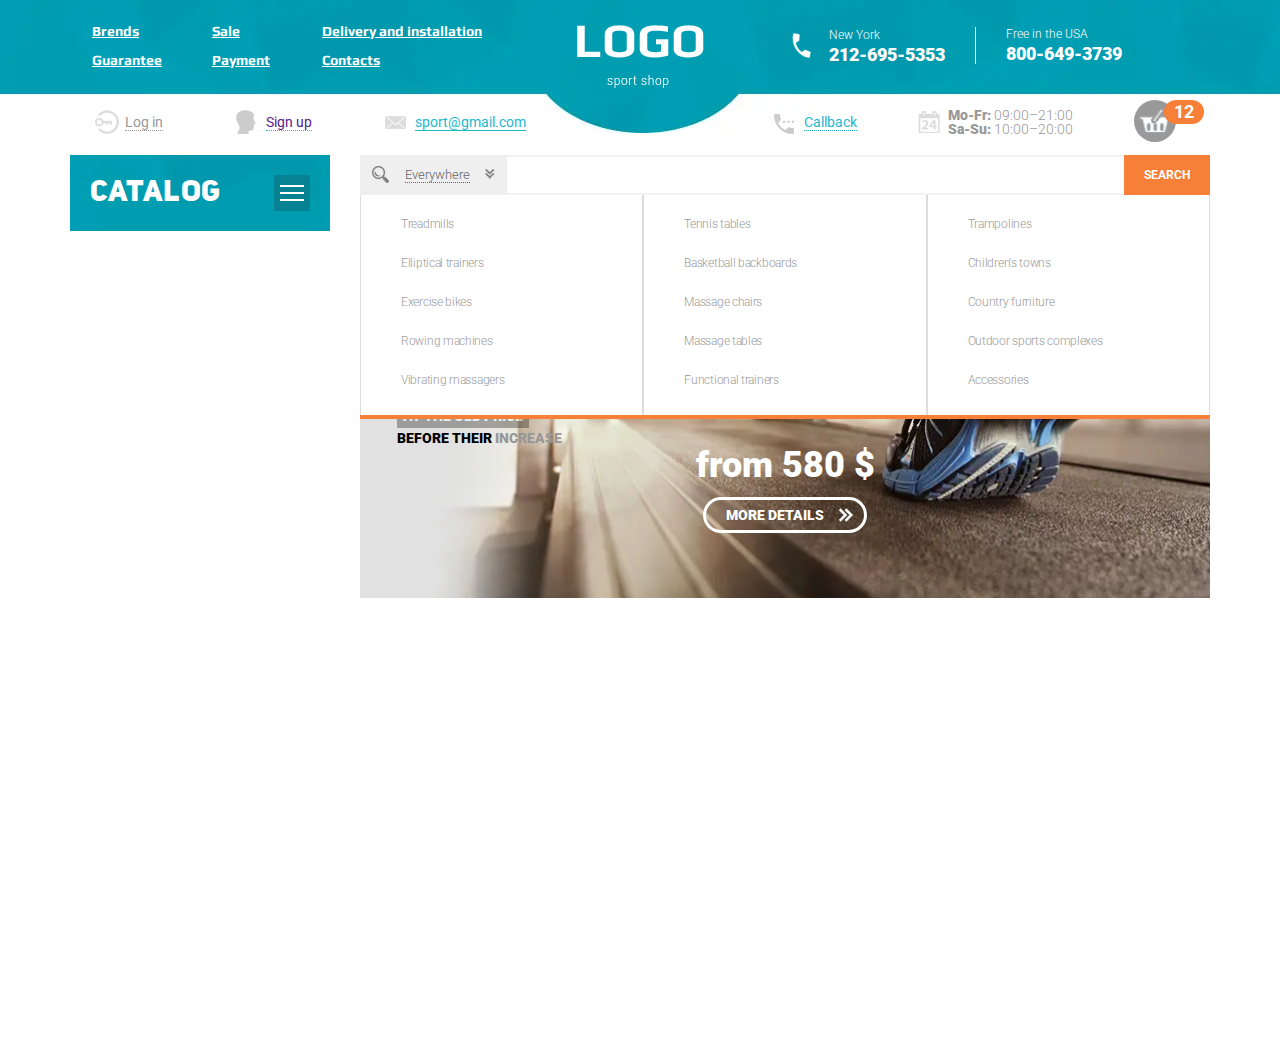
==== index.html @ 8d419083 "Header" ====
<!DOCTYPE html><html lang="en"> <head>	<title>Main-page</title>	<meta charset="UTF-8">	<meta name="format-detection" content="telephone=no">	<link rel="stylesheet" href="css/style.min.css">	<link rel="shortcut icon" href="favicon.ico">	<!-- <meta name="robots" content="noindex, nofollow"> -->	<!-- <meta name="viewport" content="width=device-width, initial-scale=1.0, maximum-scale=1.0, user-scalable=0"> -->	<meta name="viewport" content="width=device-width, initial-scale=1.0"></head><body>	<div class="wrapper">		<header class="header">	<div class="header__top top-header">		<div class="top-header__content _container">			<div class="top-header__column">				<div class="top-header__menu menu">					<div class="menu__icon icon-menu">						<span></span>						<span></span>						<span></span>					</div>					<nav class="menu__body">						<ul class="menu__list">							<li class="menu__list_item"><a href="" class="menu__link">Brends</a></li>							<li class="menu__list_item"><a href="" class="menu__link">Sale</a></li>							<li class="menu__list_item"><a href="" class="menu__link">Delivery and installation</a></li>							<li class="menu__list_item"><a href="" class="menu__link">Guarantee</a></li>							<li class="menu__list_item"><a href="" class="menu__link">Payment</a></li>							<li class="menu__list_item"><a href="" class="menu__link">Contacts</a></li>						</ul>					</nav>				</div>			</div>			<div class="top-header__column top-header__column_logo">				<picture><source srcset="img/Logo.webp" type="image/webp"><img src="img/Logo.png" alt="Лого сайта" class="top-header__logo"></picture>			</div>			<div class="top-header__column top-header__column_last">				<div class="top-header__contacts contacts-header">					<div class="contacts-header__column">						<div class="contacts-header__item contacts-header__item_icon">							<div class="contacts-header__block-link"><a class="contacts-header__label" href="">New York</a>							</div>							<a class="contacts-header__phone" href="tel:2126955353">212-695-5353</a>						</div>					</div>					<div class="contacts-header__column contacts-header__column_forcart">						<div class="contacts-header__item contacts-header__item_second-phone">							<p class="contacts-header__label" href="">Free in the USA</p>							<a class="contacts-header__phone" href="tel:8006493739">800-649-3739</a>						</div>					</div>				</div>			</div>		</div>	</div>	<div class="header__bottom bottom-header">		<div class="bottom-header__container _container">			<div class="bottom-header__column">				<ul data-da="menu__body,0,640" class="bottom-header__actions actions-header">					<li>						<a class="actions-header__item actions-header__item_login" href="">							<span>								Log in							</span>						</a>					</li>					<li>						<a class="actions-header__item actions-header__item_reg" href="">							<span>								Sign up							</span>						</a>					</li>					<li>						<a class="actions-header__item actions-header__item_email" href="mailto:sport@gmail.com">							<span>								sport@gmail.com							</span>						</a>					</li>				</ul>			</div>			<div class="bottom-header__column">				<div class="bottom-header__info info-header">					<div class="info-header__column">						<a data-da="menu__body,3,640" href="" class="info-header__callback"><span>Callback</span></a>					</div>					<div class="info-header__column">						<div class="info-header__schedule">							<p><span>Mo-Fr: </span>09:00–21:00</p>							<p><span>Sa-Su: </span>10:00–20:00</p>						</div>					</div>					<div class="info-header__column">						<a data-da="contacts-header__column_forcart,3,640" href="" class="info-header__cart">							<span>12</span>						</a>					</div>				</div>			</div>		</div>	</div></header>		<main class="page">			<div class="page__container _container">				<aside class="page__side">					<nav class="page_menu menu-page">						<div class="menu-page__content">							<div class="menu-page__header">								<h2 class="menu-page__title">Catalog</h2>								<div class="menu-page__burger">									<div class="menu-page__lines">										<span></span>										<span></span>										<span></span>									</div>								</div>							</div>							<div class="menu-page__body">								<ul class="menu-page__list">									<li><a data-item="0" href="" class="menu-page__link menu-page__link_parent">Treadmills</a>									</li>									<li><a data-item="1" href="" class="menu-page__link menu-page__link_parent">Elliptical											trainers</a></li>									<li><a href="" class="menu-page__link">Exercise bikes</a></li>									<li><a href="" class="menu-page__link">Rowing machines</a></li>									<li><a href="" class="menu-page__link">Vibrating massagers</a></li>									<li><a data-item="2" href="" class="menu-page__link menu-page__link_parent">Tennis tables</a>									</li>									<li><a href="" class="menu-page__link">Basketball</a></li>									<li><a data-item="3" href="" class="menu-page__link menu-page__link_parent">Massage											chairs</a>									</li>									<li><a data-item="4" href="" class="menu-page__link menu-page__link_parent">Massage											tables</a>									</li>									<li><a href="" class="menu-page__link">Functional trainers</a></li>									<li><a href="" class="menu-page__link">Trampolines</a></li>									<li><a href="" class="menu-page__link">Children's towns</a></li>									<li><a href="" class="menu-page__link">Country furniture</a></li>									<li><a href="" class="menu-page__link">Outdoor sports complexes</a></li>									<li><a href="" class="menu-page__link">Accessories</a></li>								</ul>							</div>						</div>						<div class="menu-page__submenu submenu-page">							<div class="submenu-page__item">								<ul class="submenu-page__menu">									<li><a href="" class="submenu-page__link">Indoor</a></li>									<li><a href="" class="submenu-page__link">Electrical</a></li>									<li><a href="" class="submenu-page__link">Mechanic</a></li>									<li><a href="" class="submenu-page__link">folding</a></li>								</ul>								<div class="submenu-page__daily">									<div class="item-product">										<div class="item-product__special-titles">											<b class="item-product__special-title">												Product of day											</b>										</div>										<a class="item-product__img" href="">											<picture><source srcset="img/goods/treadmill-1.webp" type="image/webp"><img src="img/goods/treadmill-1.png" alt="tennis table, Green Donic Indoor Roller"></picture>										</a>										<a href="">											<h3 class="item-product__title">												Home treadmill - Life Indoor Fitness 9000											</h3>										</a>										<div class="item-product__price">											<p class="item-product__price_old">											</p>											<div class="item-product__price_block">												<div class="item-product__cart-block">													<a href="" class="item-product__cart">													</a>												</div>												<p class="item-product__price_current">630$</p>											</div>										</div>									</div>								</div>							</div>							<div class="submenu-page__item">								<ul class="submenu-page__menu">									<li><a href="" class="submenu-page__link">Low impact</a></li>									<li><a href="" class="submenu-page__link">Incline</a></li>									<li><a href="" class="submenu-page__link">Quiet</a></li>									<li><a href="" class="submenu-page__link">Heavy Duty</a></li>								</ul>								<div class="submenu-page__daily">									<div class="item-product">										<div class="item-product__special-titles">											<b class="item-product__special-title">												Product of day											</b>										</div>										<a class="item-product__img" href="">											<picture><source srcset="img/goods/eliptical.webp" type="image/webp"><img src="img/goods/eliptical.png" alt="Home eliptical trainer - Bowflex Max Trainer"></picture>										</a>										<a href="">											<h3 class="item-product__title">												Home eliptical trainer - Bowflex Max Trainer											</h3>										</a>										<div class="item-product__price">											<p class="item-product__price_old">											</p>											<div class="item-product__price_block">												<div class="item-product__cart-block">													<a href="" class="item-product__cart">													</a>												</div>												<p class="item-product__price_current">1050$</p>											</div>										</div>									</div>								</div>							</div>							<div class="submenu-page__item">								<ul class="submenu-page__menu">									<li><a href="" class="submenu-page__link">All weather</a></li>									<li><a href="" class="submenu-page__link">Indoor</a></li>									<li><a href="" class="submenu-page__link">Professional</a></li>									<li><a href="" class="submenu-page__link">Amateur</a></li>								</ul>								<div class="submenu-page__daily">									<div class="item-product">										<div class="item-product__special-titles">											<b class="item-product__special-title">												Product of day											</b>										</div>										<a class="item-product__img" href="">											<picture><source srcset="img/goods/tennis.webp" type="image/webp"><img src="img/goods/tennis.jpg" alt="tennis table, Green Donic Indoor Roller"></picture>										</a>										<a href="">											<h3 class="item-product__title">												Home tennis table - Donic Indoor Roller 800 Green											</h3>										</a>										<div class="item-product__price">											<p class="item-product__price_old">											</p>											<div class="item-product__price_block">												<div class="item-product__cart-block">													<a href="" class="item-product__cart">													</a>												</div>												<p class="item-product__price_current">850$</p>											</div>										</div>									</div>								</div>							</div>							<div class="submenu-page__item">								<ul class="submenu-page__menu">									<li><a href="" class="submenu-page__link">Zero Gravity</a></li>									<li><a href="" class="submenu-page__link">Full body</a></li>									<li><a href="" class="submenu-page__link">Recliner</a></li>									<li><a href="" class="submenu-page__link">Bluetooth</a></li>								</ul>								<div class="submenu-page__daily">									<div class="item-product">										<div class="item-product__special-titles">											<b class="item-product__special-title">												Product of day											</b>										</div>										<a class="item-product__img" href="">											<picture><source srcset="img/goods/massagechair.webp" type="image/webp"><img src="img/goods/massagechair.png" alt="Massage chair - comfortable chair ETMS0117"></picture>										</a>										<a href="">											<h3 class="item-product__title">												Massage chair - comfortable chair ETMS0117											</h3>										</a>										<div class="item-product__price">											<p class="item-product__price_old">											</p>											<div class="item-product__price_block">												<div class="item-product__cart-block">													<a href="" class="item-product__cart">													</a>												</div>												<p class="item-product__price_current">600$</p>											</div>										</div>									</div>								</div>							</div>							<div class="submenu-page__item">								<ul class="submenu-page__menu">									<li><a href="" class="submenu-page__link">Portable</a></li>									<li><a href="" class="submenu-page__link">Bed</a></li>									<li><a href="" class="submenu-page__link">Spa</a></li>									<li><a href="" class="submenu-page__link">for salon</a></li>								</ul>								<div class="submenu-page__daily">									<div class="item-product">										<div class="item-product__special-titles">											<b class="item-product__special-title">												Product of day											</b>										</div>										<a class="item-product__img" href="">											<picture><source srcset="img/goods/massage-table.webp" type="image/webp"><img src="img/goods/massage-table.jpg" alt="Master Massage 30 Newport Portable"></picture>										</a>										<a href="">											<h3 class="item-product__title">												Master Massage 30" Newport Portable											</h3>										</a>										<div class="item-product__price">											<p class="item-product__price_old">											</p>											<div class="item-product__price_block">												<div class="item-product__cart-block">													<a href="" class="item-product__cart">													</a>												</div>												<p class="item-product__price_current">900$</p>											</div>										</div>									</div>								</div>							</div>						</div>					</nav>				</aside>				<div class="page__content">					<div class="page__search search-page">						<form action="#" method="get">							<div class="search-page__options">								<button class="search-page__options_button">									<span>Everywhere</span>								</button>								<div class="search-page__options_categories">									<div class="search-page__options_wrap">										<ul class="search-page__list">											<li class="search-page__item">												<label class="search-page__checkbox checkbox">													<input data-error="Ошибка" class="checkbox__input" type="checkbox" value="1"														name="form[]">													<span data-count="0" class="checkbox__text">Treadmills</span>												</label>											</li>											<li class="search-page__item">												<label class="search-page__checkbox checkbox">													<input data-error="Ошибка" class="checkbox__input" type="checkbox" value="1"														name="form[]">													<span data-count="0" class="checkbox__text">Elliptical														trainers</span>												</label>											</li>											<li class="search-page__item">												<label class="search-page__checkbox checkbox">													<input data-error="Ошибка" class="checkbox__input" type="checkbox" value="1"														name="form[]">													<span data-count="0" class="checkbox__text">Exercise bikes</span>												</label>											</li>											<li class="search-page__item">												<label class="search-page__checkbox checkbox">													<input data-error="Ошибка" class="checkbox__input" type="checkbox" value="1"														name="form[]">													<span data-count="0" class="checkbox__text">Rowing machines</span>												</label>											</li>											<li class="search-page__item">												<label class="search-page__checkbox checkbox">													<input data-error="Ошибка" class="checkbox__input" type="checkbox" value="1"														name="form[]">													<span data-count="0" class="checkbox__text">Vibrating massagers</span>												</label>											</li>										</ul>										<ul class="search-page__list">											<li class="search-page__item">												<label class="search-page__checkbox checkbox">													<input data-error="Ошибка" class="checkbox__input" type="checkbox" value="1"														name="form[]">													<span class="checkbox__text" data-count="0">Tennis tables</span>												</label>											</li>											<li class="search-page__item">												<label class="search-page__checkbox checkbox">													<input data-error="Ошибка" class="checkbox__input" type="checkbox" value="1"														name="form[]">													<span class="checkbox__text" data-count="0">Basketball backboards</span>												</label>											</li>											<li class="search-page__item">												<label class="search-page__checkbox checkbox">													<input data-error="Ошибка" class="checkbox__input" type="checkbox" value="1"														name="form[]">													<span class="checkbox__text" data-count="0">Massage chairs</span>												</label>											</li>											<li class="search-page__item">												<label class="search-page__checkbox checkbox">													<input data-error="Ошибка" class="checkbox__input" type="checkbox" value="1"														name="form[]">													<span class="checkbox__text" data-count="0">Massage tables</span>												</label>											</li>											<li class="search-page__item">												<label class="search-page__checkbox checkbox">													<input data-error="Ошибка" class="checkbox__input" type="checkbox" value="1"														name="form[]">													<span class="checkbox__text" data-count="0">Functional														trainers</span>												</label>											</li>										</ul>										<ul class="search-page__list">											<li class="search-page__item">												<label class="search-page__checkbox checkbox">													<input data-error="Ошибка" class="checkbox__input" type="checkbox" value="1"														name="form[]">													<span class="checkbox__text" data-count="0">Trampolines</span>												</label>											</li>											<li class="search-page__item">												<label class="search-page__checkbox checkbox">													<input data-error="Ошибка" class="checkbox__input" type="checkbox" value="1"														name="form[]">													<span class="checkbox__text" data-count="0">Children's towns</span>												</label>											</li>											<li class="search-page__item">												<label class="search-page__checkbox checkbox">													<input data-error="Ошибка" class="checkbox__input" type="checkbox" value="1"														name="form[]">													<span class="checkbox__text" data-count="0">Country furniture</span>												</label>											</li>											<li class="search-page__item">												<label class="search-page__checkbox checkbox">													<input data-error="Ошибка" class="checkbox__input" type="checkbox" value="1"														name="form[]">													<span class="checkbox__text" data-count="0">Outdoor sports														complexes</span>												</label>											</li>											<li class="search-page__item">												<label class="search-page__checkbox checkbox">													<input data-error="Ошибка" class="checkbox__input" type="checkbox" value="1"														name="form[]">													<span class="checkbox__text" data-count="0">Accessories</span>												</label>											</li>										</ul>									</div>								</div>							</div>							<div class="search-page__input">								<input class="input" autocomplete="off" type="text" name="form[]" data-error="Ошибка"									data-value="">							</div>							<button type="submit" class="search-page__btn btn">Search</button>						</form>					</div>					<div class="page__slider-sale slider-sale">						<ul class="slider-sale slider-sale__list _swiper">							<li class="slider-sale__item">								<div class="slider-sale__item_wrap">									<h2 class="slider-sale__item_title"><span>Mega</span> Sale</h2>									<div class="slider-sale__item_description">										<p><span class="slider-sale__item_hurry">Have time to buy</span> Trainers</p>										<p><span class="slider-sale__item_old">at the old price</span></p>										<p>before their <span class="slider-sale__item_increase">increase</span></p>									</div>									<p class="slider-sale__item_price">from 580 $</p>									<div class="slider-sale__item_more">										<a href="" class="slider-sale__item_link">											More details										</a>									</div>								</div>								<div class="slider-sale__item_img _ibg">									<picture><source srcset="img/slider-1.webp" type="image/webp"><img src="img/slider-1.jpg" alt="Trainers"></picture>								</div>							</li>							<li class="slider-sale__item">								<h2 class="slider-sale__item_title"></h2>							</li>							<li class="slider-sale__item">								<h2 class="slider-sale__item_title"></h2>							</li>							<li class="slider-sale__item">								<h2 class="slider-sale__item_title"></h2>							</li>							<li class="slider-sale__item">								<h2 class="slider-sale__item_title"></h2>							</li>						</ul>						<div class="slider-sale__dotts">						</div>					</div>				</div>			</div>		</main>		<footer class="footer">	<div class="footer__content _container">	</div></footer>	</div>	<div class="popup">	<div class="popup__content">		<div class="popup__body">			<div class="popup__close"></div>		</div>	</div></div><div class="popup popup_video">	<div class="popup__content">		<div class="popup__body">			<div class="popup__close popup__close_video"></div>			<div class="popup__video _video"></div>		</div>	</div></div>	<!-- <script src="https://code.jquery.com/jquery-3.3.1.min.js"></script> --><script src="js/vendors.min.js"></script><script src="js/app.min.js"></script></body></html>
---- css/style.min.css ----
@charset "UTF-8";@import url(https://fonts.googleapis.com/css?family=Roboto:300,regular,500,700,900&display=swap&subset=cyrillic-ext);@font-face{font-family:Play;font-display:swap;src:url(../fonts/PlayBold.woff) format("woff"),url(../fonts/PlayBold.woff2) format("woff2");font-weight:400;font-style:normal}@font-face{font-family:UniSans;font-display:swap;src:url(../fonts/UniSansHeavy.woff) format("woff"),url(../fonts/UniSansHeavy.woff2) format("woff2");font-weight:400;font-style:normal}*{padding:0;margin:0;border:0}*,:after,:before{-webkit-box-sizing:border-box;box-sizing:border-box}:active,:focus{outline:0}a:active,a:focus{outline:0}aside,footer,header,nav,section{display:block}body,html{height:100%;min-width:320px}body{line-height:1;font-family:Roboto;-ms-text-size-adjust:100%;-moz-text-size-adjust:100%;-webkit-text-size-adjust:100%}button,input,textarea{font-family:Roboto}input::-ms-clear{display:none}button{cursor:pointer}button::-moz-focus-inner{padding:0;border:0}a,a:visited{text-decoration:none}a:hover{text-decoration:none}ul li{list-style:none}img{vertical-align:top}h1,h2,h3,h4,h5,h6{font-weight:inherit;font-size:inherit}body{color:#000;font-size:14px}body._lock{overflow:hidden}.wrapper{width:100%;min-height:100%;overflow:hidden;display:-webkit-box;display:-ms-flexbox;display:flex;-webkit-box-orient:vertical;-webkit-box-direction:normal;-ms-flex-direction:column;flex-direction:column}._container{max-width:1180px;margin:0 auto;padding:0 20px}.btn{display:-webkit-inline-box;display:-ms-inline-flexbox;display:inline-flex;padding:0 0}.btn._fw{width:100%}.select{position:relative}.select__item{position:relative}.select__title{color:#000;border:1px solid #d9d9d9;background-color:#fff;cursor:pointer;border-radius:4px}.select__value{display:-webkit-box;display:-ms-flexbox;display:flex;font-size:14px;height:30px;padding:0 15px;-webkit-box-align:center;-ms-flex-align:center;align-items:center;-webkit-box-pack:justify;-ms-flex-pack:justify;justify-content:space-between;-webkit-box-orient:horizontal;-webkit-box-direction:reverse;-ms-flex-direction:row-reverse;flex-direction:row-reverse}.select__value span{height:1em;overflow:hidden;display:-webkit-box;-webkit-line-clamp:1;-webkit-box-orient:vertical}.select__value:before{content:"";display:inline-block;-webkit-transition:all .3s ease 0s;-o-transition:all .3s ease 0s;transition:all .3s ease 0s;width:11px;height:7px;background:url(../img/icons/select.svg) center/100% no-repeat}.select__input{width:100%;background-color:transparent;height:100%}.select__options{color:#000;display:none;position:absolute;top:29px;border-radius:0 0 4px 4px;min-width:100%;left:0;background-color:#fff;border-top:0;border:1px solid #d9d9d9;border-top:0;font-size:14px;padding:10px 0 5px 0}.select__option{cursor:pointer;padding:5px 15px;margin:0}.select._active{z-index:5}.select._active .select__value:before{-webkit-transform:rotate(-180deg);-ms-transform:rotate(-180deg);transform:rotate(-180deg)}.select._active .select__options{display:block}input[type=email],input[type=tel],input[type=text],textarea{-webkit-appearance:none;-moz-appearance:none;appearance:none}.input{border-radius:0!important;width:100%;display:block;padding:0 20px}textarea.input{resize:none;padding:0 0}.checkbox{position:relative}.checkbox__input{position:absolute;width:0;height:0;opacity:0;visibility:hidden}.checkbox__input:checked+.checkbox__text:before{background:#fff url(../img/icons/check.svg) center no-repeat}.checkbox__text{display:-webkit-inline-box;display:-ms-inline-flexbox;display:inline-flex;-webkit-box-align:center;-ms-flex-align:center;align-items:center;position:relative;font-size:16px;color:#fff;letter-spacing:-.3px;line-height:calc(20 / 16);cursor:pointer}.checkbox__text:before{content:"";-ms-flex-item-align:start;align-self:flex-start;margin:0 14px 0 0;-webkit-box-flex:0;-ms-flex:0 0 20px;flex:0 0 20px;left:0;top:0;width:20px;height:18px;background:#fff;border:1px solid #a7a9ac}.checkbox a{color:#fff;text-decoration:underline}.checkbox._error .checkbox__text:before{border:1px solid #ee1212}.options{display:-webkit-box;display:-ms-flexbox;display:flex;-webkit-box-orient:vertical;-webkit-box-direction:normal;-ms-flex-direction:column;flex-direction:column;-webkit-box-align:start;-ms-flex-align:start;align-items:flex-start}.options__item{position:relative;cursor:pointer}.options__input{position:absolute;width:0;height:0;opacity:0;left:0;top:0;visibility:hidden}.options__input:checked+.options__text:after{-webkit-transform:scale(1);-ms-transform:scale(1);transform:scale(1)}.options__text{display:-webkit-inline-box;display:-ms-inline-flexbox;display:inline-flex;-webkit-box-align:center;-ms-flex-align:center;align-items:center;position:relative;font-size:16px;color:#fff;letter-spacing:-.3px;line-height:calc(20 / 16)}.options__text:before{content:"";-ms-flex-item-align:start;align-self:flex-start;margin:0 14px 0 0;-webkit-box-flex:0;-ms-flex:0 0 20px;flex:0 0 20px;left:0;top:0;border-radius:50%;width:20px;height:18px;background:#fff;border:1px solid #a7a9ac}.options__text:after{content:"";-webkit-transition:all .3s ease 0s;-o-transition:all .3s ease 0s;transition:all .3s ease 0s;-webkit-transform:scale(0);-ms-transform:scale(0);transform:scale(0);width:10px;height:10px;border-radius:50%;background-color:#77243a;position:absolute;left:5px;top:4px}.rating-block{display:table;font-size:0}.rating{display:inline-block;position:relative;vertical-align:middle}.rating.edit .star{cursor:pointer}.rating .star{width:17px;height:14px;display:inline-block;position:relative;z-index:3}.rating__line{position:absolute;width:85px;height:14px;top:0;left:0;background:url(../img/icons/bg_rating.svg) 0 0 no-repeat;z-index:1;background-size:85px 100%}.rating__activeline{position:absolute;width:0;height:14px;top:0;left:0;background:url(../img/icons/bg_rating_active.svg) 0 0 no-repeat;z-index:2;background-size:85px 100%}.rating__value{display:inline-block;color:#1b3139;font-size:14px;line-height:13px;vertical-align:middle}.quantity{width:88px;height:40px;display:-webkit-box;display:-ms-flexbox;display:flex;border:1px solid rgba(166,166,166,.45)}.quantity__button{-webkit-box-flex:0;-ms-flex:0 0 30px;flex:0 0 30px;position:relative;cursor:pointer}.quantity__button::after,.quantity__button::before{content:"";position:absolute;top:50%;left:50%;-webkit-transition:all .3s ease 0s;-o-transition:all .3s ease 0s;transition:all .3s ease 0s;margin:0 0 0 -4.5px;background-color:#a6a6a6;width:9px;height:1px}.quantity__button_plus::before{-webkit-transform:rotate(-90deg);-ms-transform:rotate(-90deg);transform:rotate(-90deg)}.quantity__input{-webkit-box-flex:1;-ms-flex:1 1 auto;flex:1 1 auto}.quantity__input input{height:100%;color:#a6a6a6;font-size:12px;width:100%;text-align:center}.row:after{display:block;content:"";clear:both}.rub:after{content:"₽"}.dol:after{content:"$"}ol.counter{list-style-type:none;counter-reset:item}ol.counter li{position:relative;padding:0 0 0 45px}ol.counter li:before{counter-increment:item;content:counter(item);position:absolute;left:0;top:0;color:#818181;font-size:14px;font-weight:700;text-align:center;line-height:26px;border-radius:50%;width:28px;height:28px;border:1px solid #4274bb}.ellipsis{display:block;overflow:hidden;width:100%;white-space:nowrap;-o-text-overflow:ellipsis;text-overflow:ellipsis}.es{overflow:hidden;white-space:nowrap;-o-text-overflow:ellipsis;text-overflow:ellipsis}.table{display:table;font-size:0;width:100%}.trow{display:table-row}.cell{display:table-cell}.cell.full{width:100%}._ibg{position:relative}._ibg img{position:absolute;width:100%;height:100%;top:0;left:0;-o-object-fit:cover;object-fit:cover}body.ie ._ibg{background-position:center;background-size:cover;background-repeat:no-repeat}body.ie ._ibg img{width:0;height:0;opacity:0;visibility:hidden}.video{position:relative;overflow:hidden;height:0;padding-bottom:56.25%}.video embed,.video iframe,.video object,.video video{position:absolute;top:0;left:0;width:100%;height:100%}.videobg embed,.videobg iframe,.videobg object,.videobg video{position:fixed;top:50%;left:50%;min-width:100%;min-height:100%;width:auto;height:auto;z-index:-100;-webkit-transform:translateX(-50%) translateY(-50%);-ms-transform:translateX(-50%) translateY(-50%);transform:translateX(-50%) translateY(-50%);background-size:cover}.moretext{overflow:hidden}.moretext__more{cursor:pointer}.moretext__more span{font-style:normal}.moretext__more span:first-child{display:block}.moretext__more span:last-child{display:none}.moretext__more.active span{font-style:normal}.moretext__more.active span:first-child{display:none}.moretext__more.active span:last-child{display:block}#map{background:url(../img/icons/loading.gif) center/50px no-repeat}._swiper{overflow:hidden}._swiper>div{width:100%;height:100%;-webkit-box-sizing:content-box;box-sizing:content-box;display:-webkit-box;display:-ms-flexbox;display:flex;position:relative}._swiper.swiper-container-autoheight>div{-webkit-box-align:start;-ms-flex-align:start;align-items:flex-start}.swiper-container-initialized .swiper-slide{-ms-flex-negative:0;flex-shrink:0}.swiper-container-android .swiper-slide,.swiper-container-android .swiper-wrapper{-webkit-transform:translate3d(0,0,0);transform:translate3d(0,0,0)}.swiper-button-lock{display:none!important}.slick-slider{position:relative}.slick-slider .slick-list,.slick-slider .slick-track{-webkit-transform:translate3d(0,0,0);-ms-transform:translate3d(0,0,0);transform:translate3d(0,0,0)}.slick-slider .slick-list{position:relative;overflow:hidden;width:100%}.slick-slider .slick-track{position:relative;width:100%;display:-webkit-box;display:-ms-flexbox;display:flex}.slick-slider .slick-slide{position:relative}.tab__item{display:none}.tab__item.active{display:block}._tabs-block{display:none}._tabs-block._active{display:block}.mirror{-webkit-transform:scale(-1,1);-ms-transform:scale(-1,1);transform:scale(-1,1)}.nicescroll-rails{z-index:1000!important}.gm-style-iw-t{opacity:0}.baloon{opacity:1;right:-7px!important;bottom:80px!important}.baloon button{display:none!important}.baloon:after{display:none!important}.baloon-style{display:none}.baloon-content.gm-style-iw{opacity:1;border-radius:0!important;max-width:300px!important;padding:0!important;left:0!important;width:100%!important;overflow:visible!important}.baloon-content.gm-style-iw>.gm-style-iw-d{overflow:hidden!important;max-width:none!important}.baloon-content.gm-style-iw:after{display:none!important}.baloon-close{top:18px!important}._custom-scroll{position:fixed;right:0;top:0;width:3px;height:100%;z-index:1000}._custom-scroll__line{background-color:rgba(0,0,0,.5);border-radius:3px 0 0 3px;position:relative;left:0;top:0;width:100%}.popup{overflow:auto;-webkit-overflow-scrolling:touch;z-index:100;padding:30px 10px;position:fixed;top:0;left:0;width:100%;height:100%;-webkit-transition:visibility .8s ease 0s;-o-transition:visibility .8s ease 0s;transition:visibility .8s ease 0s;visibility:hidden}.popup::before{content:"";background-color:rgba(0,0,0,.9);position:fixed;width:100%;height:100%;top:0;left:0;opacity:0;-webkit-transition:opacity .8s ease 0s;-o-transition:opacity .8s ease 0s;transition:opacity .8s ease 0s}.popup.show{visibility:visible}.popup.show::before{opacity:1}.popup.show .popup__body{-webkit-transform:scale(1);-ms-transform:scale(1);transform:scale(1)}.popup._active{visibility:visible}.popup._active::before{opacity:1}.popup._active .popup__body{-webkit-transition:all .3s ease .2s;-o-transition:all .3s ease .2s;transition:all .3s ease .2s;-webkit-transform:scale(1);-ms-transform:scale(1);transform:scale(1)}.popup__content{display:-webkit-box;display:-ms-flexbox;display:flex;-webkit-box-orient:vertical;-webkit-box-direction:normal;-ms-flex-direction:column;flex-direction:column;-webkit-box-align:center;-ms-flex-align:center;align-items:center;min-height:100%;-webkit-box-flex:1;-ms-flex:1 1 auto;flex:1 1 auto;width:100%;display:flex;-webkit-box-pack:center;-ms-flex-pack:center;justify-content:center;align-items:center}.popup__body{-webkit-transform:scale(0);-ms-transform:scale(0);transform:scale(0);-webkit-transition:all .3s ease 0s;-o-transition:all .3s ease 0s;transition:all .3s ease 0s;background-color:#fff;padding:50px;width:100%;max-width:800px}.popup__close{width:15px;height:15px;position:absolute;top:0;right:0;cursor:pointer;z-index:30;background:url(../img/icons/close.svg) 0 0 no-repeat}.header{position:fixed;width:100%;z-index:100;top:0;left:0;background-image:url(../img/header_bg.jpg);background-position:top;background-repeat:no-repeat;background-color:#fff}.top-header__column{-webkit-box-flex:0;-ms-flex:0 1 50%;flex:0 1 50%}.top-header__content{display:-webkit-box;display:-ms-flexbox;display:flex;-webkit-box-align:center;-ms-flex-align:center;align-items:center;height:90px}.top-header__column_logo{-webkit-box-flex:0;-ms-flex:0 0 130px;flex:0 0 130px;text-align:center}.top-header__logo{position:relative;z-index:5;display:inline-block}.top-header__contacts{display:-webkit-box;display:-ms-flexbox;display:flex;position:relative;z-index:5}.menu__list{display:-ms-grid;display:grid;-ms-grid-columns:minmax(auto,120px) minmax(auto,110px) minmax(auto,260px);grid-template-columns:minmax(auto,120px) minmax(auto,110px) minmax(auto,260px)}.menu__list_item{margin:1px 0}.menu__link{display:-webkit-inline-box;display:-ms-inline-flexbox;display:inline-flex;-webkit-box-pack:center;-ms-flex-pack:center;justify-content:center;-webkit-box-align:center;-ms-flex-align:center;align-items:center;min-height:27px;padding:5px 22px;white-space:nowrap;font-family:play;color:#fff;text-decoration:underline;-webkit-transition:all .3s ease 0s;-o-transition:all .3s ease 0s;transition:all .3s ease 0s}.icon-menu{display:none}.contacts-header{display:-webkit-box;display:-ms-flexbox;display:flex;-webkit-box-pack:center;-ms-flex-pack:center;justify-content:center;-webkit-box-align:center;-ms-flex-align:center;align-items:center}.contacts-header__column{padding:0 30px;border-right:1px solid #fff}.contacts-header__column:last-child{border-right:none}.contacts-header__item_icon{background:url(../img/phone.png) left no-repeat;padding:0 0 0 37px}.contacts-header__block-link{margin:0 0 5px 0}.contacts-header__label{margin:0 0 5px 0;font-size:12px;font-weight:300;color:#fff}.contacts-header__phone{white-space:nowrap;color:#fff;font-size:18px;font-weight:900}.bottom-header__container{display:-webkit-box;display:-ms-flexbox;display:flex;-webkit-box-pack:justify;-ms-flex-pack:justify;justify-content:space-between;-webkit-box-align:center;-ms-flex-align:center;align-items:center}.bottom-header__column{padding:10px 0 10px 0;-webkit-box-flex:0;-ms-flex:0 1 40%;flex:0 1 40%}.bottom-header__actions{margin-left:25px}.actions-header{display:-webkit-box;display:-ms-flexbox;display:flex;-webkit-box-pack:justify;-ms-flex-pack:justify;justify-content:space-between;-webkit-box-align:center;-ms-flex-align:center;align-items:center}.actions-header__item{display:inline-block;line-height:24px;padding:0 0 0 30px}.actions-header__item_login{background:url(../img/key_icon.png) left no-repeat;color:#999}.actions-header__item_login span{white-space:nowrap;border-bottom:1px dotted #999}.actions-header__item_reg{white-space:nowrap;position:relative}.actions-header__item_reg:hover::before{-webkit-filter:none;filter:none}.actions-header__item_reg::before{content:"";width:24px;height:24px;left:0;position:absolute;background:url(../img/head_icon.png) left no-repeat;-webkit-filter:grayscale(100) opacity(50%);filter:grayscale(100) opacity(50%)}.actions-header__item_reg span{border-bottom:1px dotted #1ab9ce}.actions-header__item_email{background:url(../img/letter.png) left no-repeat;color:#1ab9ce;margin:0}.actions-header__item_email span{border-bottom:1px solid #1ab9ce}.info-header{display:-webkit-box;display:-ms-flexbox;display:flex;-webkit-box-pack:justify;-ms-flex-pack:justify;justify-content:space-between;-webkit-box-align:center;-ms-flex-align:center;align-items:center}.info-header__column{padding-left:20px}.info-header__callback{position:relative;padding-left:30px;color:#1ab9ce}.info-header__callback:hover::before{-webkit-filter:none;filter:none}.info-header__callback::before{position:absolute;content:"";width:24px;height:20px;left:0;top:0;background:url(../img/phone_answer_icon.png) left no-repeat;-webkit-filter:grayscale(100) opacity(50%);filter:grayscale(100) opacity(50%)}.info-header__callback span{border-bottom:1px dotted #1ab9ce}.info-header__schedule{display:inline-block;background:url(../img/calendar.png) left no-repeat;padding-left:30px;color:#999}.info-header__schedule p{font-weight:300}.info-header__schedule span{font-weight:900}.info-header__cart{display:-webkit-inline-box;display:-ms-inline-flexbox;display:inline-flex;position:relative;width:42px;height:42px;margin-right:34px;background-image:url(../img/basket.png);background-size:33px;background-repeat:no-repeat;background-position:center;background-color:#999;border-radius:50%}.info-header__cart:hover{background-color:#009db1}.info-header__cart span{display:inline-block;position:absolute;padding:3px 10px;border-radius:15px;right:0;color:#fff;font-size:18px;font-weight:700;background-color:#f68038;-webkit-transform:translate(70%,0);-ms-transform:translate(70%,0);transform:translate(70%,0)}.page{-webkit-box-flex:1;-ms-flex:1 1 auto;flex:1 1 auto;padding:150px 0 0 0;margin-top:5px}.page__container{display:-webkit-box;display:-ms-flexbox;display:flex}.page__side{-webkit-box-flex:0;-ms-flex:0 0 260px;flex:0 0 260px}.page__content{-webkit-box-flex:1;-ms-flex:1 1 auto;flex:1 1 auto;padding:0 0 0 30px}.menu-page{position:relative}.menu-page__header{padding:20px;display:-webkit-box;display:-ms-flexbox;display:flex;-webkit-box-align:center;-ms-flex-align:center;align-items:center;-webkit-box-pack:justify;-ms-flex-pack:justify;justify-content:space-between}.menu-page__block{height:718px;width:260px;background-color:#fff}.menu-page__content{background:url(../img/bg-catalog.jpg) top no-repeat;position:relative;z-index:100}.menu-page__title{font-size:30px;line-height:116.66667%;text-transform:uppercase;letter-spacing:.75px;color:#fff;font-family:UniSans,Arial,sans-serif}.menu-page__burger{background-color:#068292;display:block;position:relative;width:36px;height:36px;cursor:pointer;z-index:5;padding:10px 6px}.menu-page__burger span{-webkit-transition:all .3s ease 0s;-o-transition:all .3s ease 0s;transition:all .3s ease 0s;top:calc(50% - 1px);left:0;position:absolute;width:100%;height:2px;background-color:#fff}.menu-page__burger span:first-child{top:0}.menu-page__burger span:last-child{top:auto;bottom:0}.menu-page__burger._active span{-webkit-transform:scale(0);-ms-transform:scale(0);transform:scale(0)}.menu-page__burger._active span:first-child{-webkit-transform:rotate(-45deg);-ms-transform:rotate(-45deg);transform:rotate(-45deg);top:calc(50% - 1px)}.menu-page__burger._active span:last-child{-webkit-transform:rotate(45deg);-ms-transform:rotate(45deg);transform:rotate(45deg);bottom:calc(50% - 1px)}.menu-page__lines{height:16px;position:relative}.menu-page__body{display:none}.menu-page__body._active{display:block}.menu-page__link{display:block;padding:15px 0 15px 22px;font-size:12px;color:#fff;font-weight:300;border-bottom:1px solid #1aa7b9}.menu-page__link:hover{background-color:#098494}.menu-page__link_parent{background:url(../img/arrow.png) 96% 50% no-repeat}.menu-page__submenu{background-color:#fff}.submenu-page{padding:18px 0;width:100%;position:absolute;height:100%;top:0;left:0}.submenu-page__item{display:none;width:280px;position:absolute;z-index:17;width:100%;height:100%;left:0;top:0;border:2px solid #098494;background-color:#fff;-webkit-transition:all .3s ease 0s;-o-transition:all .3s ease 0s;transition:all .3s ease 0s}.submenu-page__menu{padding-bottom:20px;border-bottom:1px solid #dedede}.submenu-page__link{display:block;padding:12px 0 12px 42px;font-size:12px;color:#1ab9ce}.submenu-page__link:hover{background-color:#71c7d3;color:#fff}.submenu-page__daily{padding-top:12px;padding-left:28px;padding-right:20px}.item-product__special-title{position:absolute;padding:6px 15px;background-color:#fd8424;border-radius:20px;font-weight:900;text-transform:uppercase;color:#fff}.item-product__img{display:-webkit-box;display:-ms-flexbox;display:flex;-webkit-box-pack:center;-ms-flex-pack:center;justify-content:center;-webkit-box-align:center;-ms-flex-align:center;align-items:center;height:250px;margin-bottom:-40px;padding:10px}.item-product__title{text-align:center;margin-bottom:30px;color:#098494;font-size:16px;line-height:24px}.item-product__title:hover{text-decoration:underline}.item-product__price_block{display:-webkit-box;display:-ms-flexbox;display:flex;-webkit-box-pack:justify;-ms-flex-pack:justify;justify-content:space-between;-webkit-box-align:center;-ms-flex-align:center;align-items:center;padding:0 15px}.item-product__price_current{font-weight:700;font-size:24px;line-height:24px}.item-product__cart{display:-webkit-inline-box;display:-ms-inline-flexbox;display:inline-flex;width:42px;height:42px;margin-right:34px;background-image:url(../img/basket.png);background-size:33px;background-repeat:no-repeat;background-position:center;background-color:#999;border-radius:50%}.item-product__cart:hover{background-color:#009db1}.page__search{margin:0 0 22px 0}.search-page form{display:-webkit-box;display:-ms-flexbox;display:flex;position:relative}.search-page__options_button{padding:0 12px;display:-webkit-box;display:-ms-flexbox;display:flex;-webkit-box-pack:center;-ms-flex-pack:center;justify-content:center;-webkit-box-align:center;-ms-flex-align:center;align-items:center;height:100%}.search-page__options_button::before{content:"";width:18px;height:18px;background-image:url(../img/icons/magnifier.png);background-repeat:no-repeat}.search-page__options_button::after{content:"";width:10px;height:12px;background-image:url(../img/icons/arrows.png);background-repeat:no-repeat;-webkit-transition:all .3s ease 0s;-o-transition:all .3s ease 0s;transition:all .3s ease 0s}.search-page__options_button._active::after{-webkit-transform:rotate(-180deg);-ms-transform:rotate(-180deg);transform:rotate(-180deg)}.search-page__options_button span{margin:0 15px;position:relative;color:#666;border-bottom:1px dotted #666;font-weight:300}.search-page__options_wrap{display:-webkit-box;display:-ms-flexbox;display:flex;-webkit-box-pack:justify;-ms-flex-pack:justify;justify-content:space-between;width:100%}.search-page__options_categories{display:-webkit-box;display:-ms-flexbox;display:flex;-webkit-box-pack:justify;-ms-flex-pack:justify;justify-content:space-between;position:absolute;z-index:15;top:100%;left:0;width:100%;background-color:#fff;border-bottom:4px solid #f68038}.search-page__options_categories._active{display:-webkit-box;display:-ms-flexbox;display:flex}.search-page__list{display:-webkit-box;display:-ms-flexbox;display:flex;-webkit-box-orient:vertical;-webkit-box-direction:normal;-ms-flex-direction:column;flex-direction:column;width:100%;border-left:1px solid #ddd;border-right:1px solid #ddd;padding-top:10px;padding-bottom:15px}.search-page__link{padding:12px 0 12px 40px;display:block;font-size:12px;color:#999;font-weight:300}.search-page__link:hover{color:#f68038}.search-page__btn{display:-webkit-inline-box;display:-ms-inline-flexbox;display:inline-flex;padding:0 20px;-webkit-box-align:center;-ms-flex-align:center;align-items:center;-webkit-box-pack:center;-ms-flex-pack:center;justify-content:center;min-width:85px;height:40px;background-color:#f68038;font-size:12px;text-transform:uppercase;font-weight:700;color:#fff;-webkit-transition:all .3s ease 0s;-o-transition:all .3s ease 0s;transition:all .3s ease 0s}.search-page__btn:hover{background-color:#b66100}.search-page__input{-webkit-box-flex:1;-ms-flex:1 1 auto;flex:1 1 auto}.search-page__input input{height:100%;border-top:2px solid #f2f2f2;border-bottom:2px solid #f2f2f2}.search-page__checkbox .checkbox__input:checked+.checkbox__text{color:#f68038}.search-page__checkbox .checkbox__text{padding:12px 0 12px 40px;display:block;font-size:12px;color:#999;font-weight:300}.search-page__checkbox .checkbox__text::before{display:none}.page__slider-sale{margin-bottom:65px}.slider-sale__item{position:relative;padding:20px 37px}.slider-sale__item_title{margin-bottom:60px;font-size:48px;line-height:43px;text-transform:uppercase;font-weight:900}.slider-sale__item_title span{display:block;color:#f68038}.slider-sale__item_img{position:absolute;width:100%;height:100%;top:0;left:0}.slider-sale__item_wrap{position:relative;z-index:12}.slider-sale__item_description{font-size:14px;text-transform:uppercase;font-weight:900}.slider-sale__item_description p{margin:8px 0}.slider-sale__item_hurry{font-size:18px;color:#f68038}.slider-sale__item_old{color:#fff;background-color:#000;padding:4px 6px;opacity:.3}.slider-sale__item_increase{color:#979797}.slider-sale__item_price{margin-bottom:20px;text-align:center;color:#fff;font-size:36px;line-height:24px;font-weight:900}.slider-sale__item_link{display:inline-block;position:relative;padding:8px 40px 8px 20px;font-size:14px;font-weight:900;text-transform:uppercase;color:#fff;border:3px solid #fff;border-radius:20px}.slider-sale__item_link::after{content:"";position:absolute;background-image:url(../img/arrow.png);background-repeat:no-repeat;right:5px;width:20px;height:20px}.slider-sale__item_more{margin-bottom:45px;text-align:center}@media (min-width:767.98px){.top-header__column_logo{-webkit-box-flex:0;-ms-flex:0 0 100px;flex:0 0 100px;padding:25px 0 0 0;-ms-flex-item-align:start;align-self:flex-start}}@media (min-width:991.98px){.quantity__button:hover::after,.quantity__button:hover::before{background-color:rgba(0,0,0,.5)}.menu__link:hover{background-color:#068292;border-radius:15px}}@media (min-width:992px){.select__option:hover{background:#d9d9d9}.checkbox a:hover{text-decoration:none}}@media (max-width:1192px){.menu__link{padding:5px 10px}.contacts-header__column{padding:0 15px}.contacts-header__item_icon{padding:0 0 0 25px}.contacts-header__phone{font-size:16px}.bottom-header__actions{margin-left:10px}}@media (max-width:991.98px){.select__title{font-size:18px}.select__options{font-size:18px}.menu__body{opacity:0;position:fixed;height:100%;width:100%;top:0;visibility:hidden;left:0;overflow:auto;z-index:2;padding:120px 20px 30px 20px;background-color:#fff;-webkit-transition:all .3s ease 0s;-o-transition:all .3s ease 0s;transition:all .3s ease 0s}.menu__body::before{content:"";position:fixed;width:100%;height:105px;top:0;left:0;z-index:3;background-color:#068292}.menu__body._active{opacity:1;visibility:visible}.menu__list{display:block}.menu__list_item{margin:0 0 20px 0}.menu__link{padding:0;font-size:20px;color:#000}.icon-menu{display:block;position:relative;width:30px;height:18px;cursor:pointer;z-index:5}.icon-menu span{-webkit-transition:all .3s ease 0s;-o-transition:all .3s ease 0s;transition:all .3s ease 0s;top:calc(50% - 1px);left:0;position:absolute;width:100%;height:2px;background-color:#fff}.icon-menu span:first-child{top:0}.icon-menu span:last-child{top:auto;bottom:0}.icon-menu._active span{-webkit-transform:scale(0);-ms-transform:scale(0);transform:scale(0)}.icon-menu._active span:first-child{-webkit-transform:rotate(-45deg);-ms-transform:rotate(-45deg);transform:rotate(-45deg);top:calc(50% - 1px)}.icon-menu._active span:last-child{-webkit-transform:rotate(45deg);-ms-transform:rotate(45deg);transform:rotate(45deg);bottom:calc(50% - 1px)}.contacts-header{-webkit-box-pack:end;-ms-flex-pack:end;justify-content:flex-end}.contacts-header__column{border-right:none}.contacts-header__item_second-phone{display:none}.actions-header__item_reg::before{background:0 0!important}.actions-header__item{padding:0;background:0 0!important}.info-header{-webkit-box-pack:center;-ms-flex-pack:center;justify-content:center}.info-header__callback{padding:0}.info-header__callback::before{background:0 0!important}.info-header__schedule{display:none}}@media (max-width:991.98px) and (max-width:767.98px){.menu__body{padding:90px 20px 30px 20px}.menu__body::before{content:"";height:70px}}@media (max-width:767.98px){._container{padding:0 10px}.header{background-image:url(../img/header_bg.jpg);background-repeat:no-repeat;background-position:0 -20px;background-color:#fff}.top-header__column_last{-webkit-box-orient:horizontal;-webkit-box-direction:normal;-ms-flex-direction:row;flex-direction:row}.top-header__content{height:70px}.top-header__logo{width:100px}}@media (max-width:640px){.top-header__logo{width:90px}.contacts-header__column{padding:0 0 0 10px}.contacts-header__item_icon{padding:0;background:0 0!important}.contacts-header__block-link{display:none}.contacts-header__label{font-size:0}.contacts-header__phone{display:block;background:url(../img/phone.png) no-repeat;width:19px;height:25px;font-size:0}.actions-header{margin:0 0 15px 0}.info-header__cart{background-size:26px;width:35px;height:35px;margin-right:15px}.info-header__cart span{font-size:14px;padding:0 5px;line-height:20px}}@media (max-width:600px){.bottom-header__column{-webkit-box-flex:0;-ms-flex:0 1 50%;flex:0 1 50%}}@supports (-webkit-appearance:none){.select__value:before{background:url(../img/icons/select.svg) center/100% no-repeat}.checkbox__input:checked+.checkbox__text:before{background:#fff url(../img/icons/check.svg) center no-repeat}.rating__line{background:url(../img/icons/bg_rating.svg) 0 0 no-repeat}.rating__activeline{background:url(../img/icons/bg_rating_active.svg) 0 0 no-repeat}#map{background:url(../img/icons/loading.gif) center/50px no-repeat}.popup__close{background:url(../img/icons/close.svg) 0 0 no-repeat}.header{background-image:url(../img/header_bg.webp)}.contacts-header__item_icon{background:url(../img/phone.webp) left no-repeat}.actions-header__item_login{background:url(../img/key_icon.webp) left no-repeat}.actions-header__item_reg::before{background:url(../img/head_icon.webp) left no-repeat}.actions-header__item_email{background:url(../img/letter.webp) left no-repeat}.info-header__callback::before{background:url(../img/phone_answer_icon.webp) left no-repeat}.info-header__schedule{background:url(../img/calendar.webp) left no-repeat}.info-header__cart{background-image:url(../img/basket.webp)}.menu-page__content{background:url(../img/bg-catalog.webp) top no-repeat}.menu-page__link_parent{background:url(../img/arrow.webp) 96% 50% no-repeat}.item-product__cart{background-image:url(../img/basket.webp)}.search-page__options_button::before{background-image:url(../img/icons/magnifier.webp)}.search-page__options_button::after{background-image:url(../img/icons/arrows.webp)}.slider-sale__item_link::after{background-image:url(../img/arrow.webp)}}@media (max-width:767.98px){@supports (-webkit-appearance:none){.header{background-image:url(../img/header_bg.webp)}}}@media (max-width:640px){@supports (-webkit-appearance:none){.contacts-header__phone{background:url(../img/phone.webp) no-repeat}}}
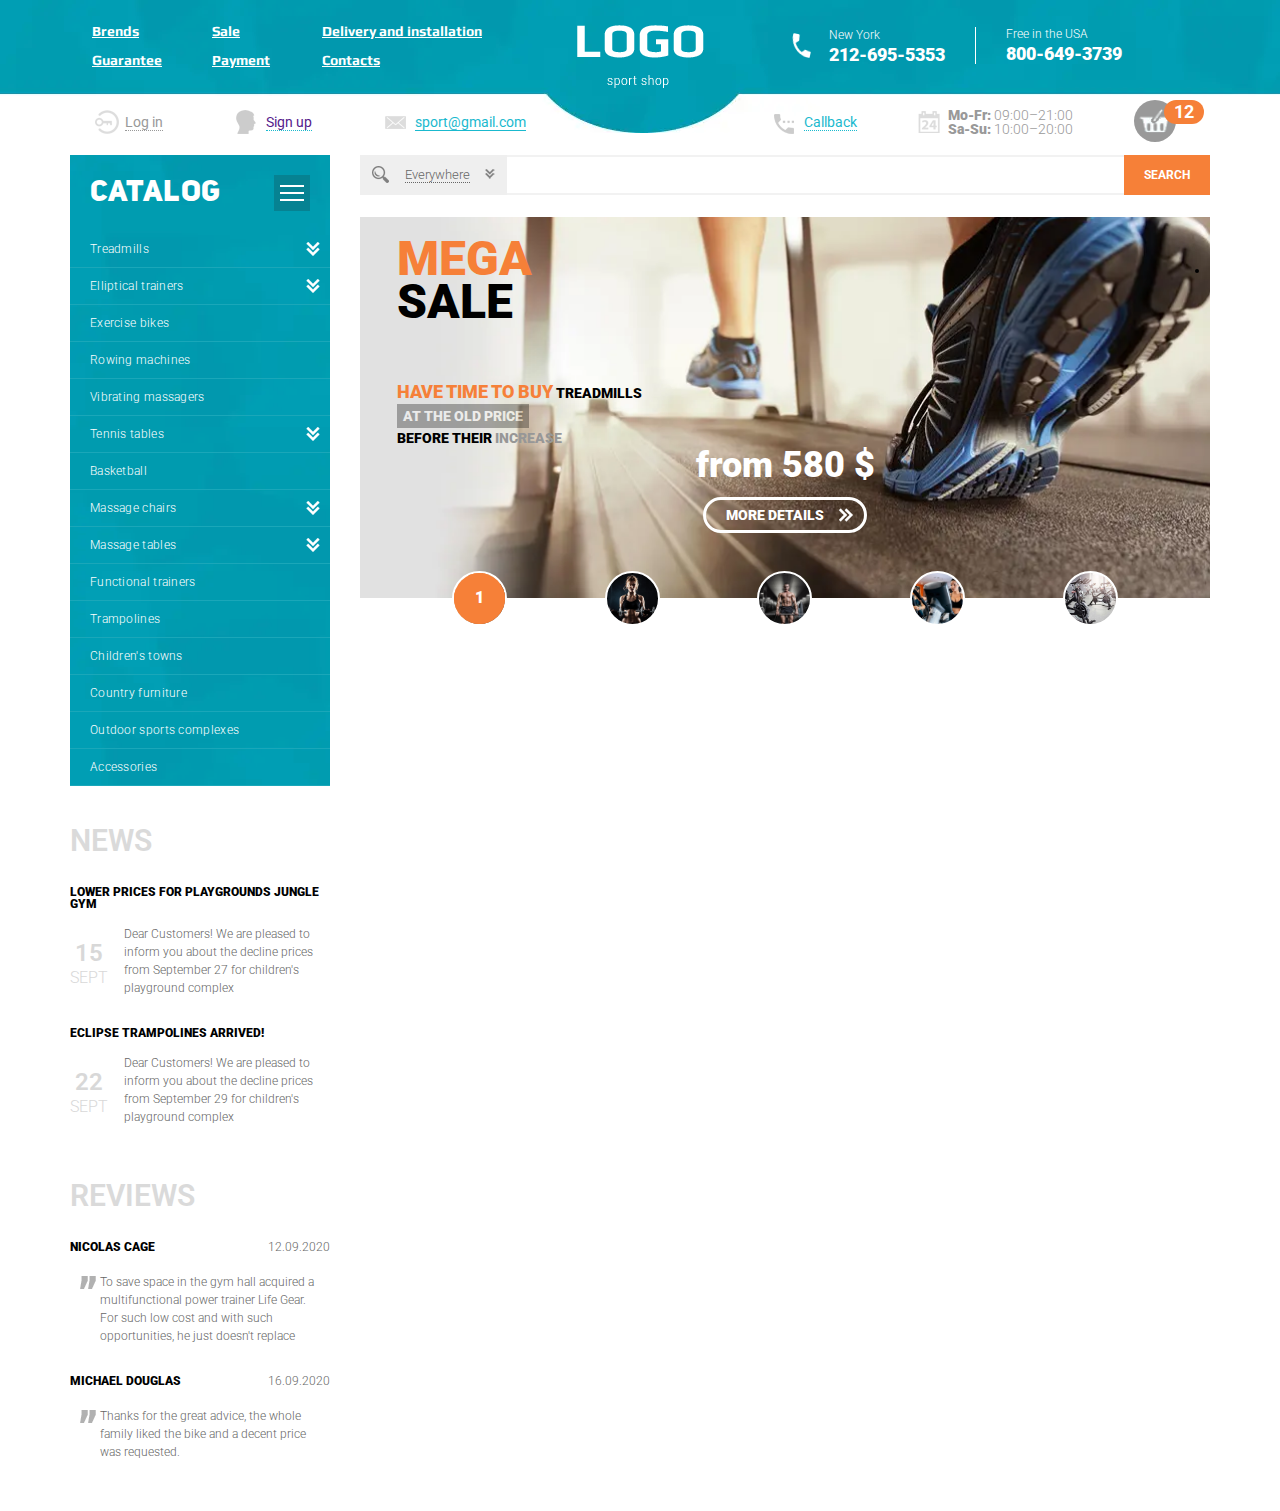
==== commit 4c9a86c0: "finished news block" ====
--- a/index.html
+++ b/index.html
@@ -1,13 +1,13 @@
 <!DOCTYPE html> <html lang="en">- <head>+<head> 	<title>Main-page</title> 	<meta charset="UTF-8"> 	<meta name="format-detection" content="telephone=no"> 	<link rel="stylesheet" href="css/style.min.css"> 	<link rel="shortcut icon" href="favicon.ico">-	<!-- <meta name="robots" content="noindex, nofollow"> -->-	<!-- <meta name="viewport" content="width=device-width, initial-scale=1.0, maximum-scale=1.0, user-scalable=0"> -->+	<meta name="robots" content="noindex, nofollow">+	<meta name="viewport" content="width=device-width, initial-scale=1.0, maximum-scale=1.0, user-scalable=0"> 	<meta name="viewport" content="width=device-width, initial-scale=1.0"> </head> @@ -108,234 +108,258 @@
 		<main class="page"> 			<div class="page__container _container"> 				<aside class="page__side">-					<nav class="page_menu menu-page">-						<div class="menu-page__content">-							<div class="menu-page__header">-								<h2 class="menu-page__title">Catalog</h2>-								<div class="menu-page__burger">-									<div class="menu-page__lines">-										<span></span>-										<span></span>-										<span></span>-									</div>-								</div>-							</div>-							<div class="menu-page__body">-								<ul class="menu-page__list">-									<li><a data-item="0" href="" class="menu-page__link menu-page__link_parent">Treadmills</a>-									</li>-									<li><a data-item="1" href="" class="menu-page__link menu-page__link_parent">Elliptical-											trainers</a></li>-									<li><a href="" class="menu-page__link">Exercise bikes</a></li>-									<li><a href="" class="menu-page__link">Rowing machines</a></li>-									<li><a href="" class="menu-page__link">Vibrating massagers</a></li>-									<li><a data-item="2" href="" class="menu-page__link menu-page__link_parent">Tennis tables</a>-									</li>-									<li><a href="" class="menu-page__link">Basketball</a></li>-									<li><a data-item="3" href="" class="menu-page__link menu-page__link_parent">Massage-											chairs</a>-									</li>-									<li><a data-item="4" href="" class="menu-page__link menu-page__link_parent">Massage-											tables</a>-									</li>-									<li><a href="" class="menu-page__link">Functional trainers</a></li>-									<li><a href="" class="menu-page__link">Trampolines</a></li>-									<li><a href="" class="menu-page__link">Children's towns</a></li>-									<li><a href="" class="menu-page__link">Country furniture</a></li>-									<li><a href="" class="menu-page__link">Outdoor sports complexes</a></li>-									<li><a href="" class="menu-page__link">Accessories</a></li>-								</ul>-							</div>-						</div>--						<div class="menu-page__submenu submenu-page">-							<div class="submenu-page__item">-								<ul class="submenu-page__menu">-									<li><a href="" class="submenu-page__link">Indoor</a></li>-									<li><a href="" class="submenu-page__link">Electrical</a></li>-									<li><a href="" class="submenu-page__link">Mechanic</a></li>-									<li><a href="" class="submenu-page__link">folding</a></li>-								</ul>-								<div class="submenu-page__daily">-									<div class="item-product">-										<div class="item-product__special-titles">-											<b class="item-product__special-title">-												Product of day-											</b>-										</div>-										<a class="item-product__img" href="">-											<picture><source srcset="img/goods/treadmill-1.webp" type="image/webp"><img src="img/goods/treadmill-1.png" alt="tennis table, Green Donic Indoor Roller"></picture>-										</a>-										<a href="">-											<h3 class="item-product__title">-												Home treadmill - Life Indoor Fitness 9000-											</h3>-										</a>--										<div class="item-product__price">-											<p class="item-product__price_old">-											</p>-											<div class="item-product__price_block">-												<div class="item-product__cart-block">-													<a href="" class="item-product__cart">+					<nav class="page__menu menu-page">+						<div class="menu-page__header">+							<h2 class="menu-page__title">Catalog</h2>+							<div class="menu-page__burger">+								<div class="menu-page__lines">+									<span></span>+									<span></span>+									<span></span>+								</div>+							</div>+						</div>+						<div class="menu-page__body">+							<ul class="menu-page__list">+								<li class="menu-page__parent">+									<a data-item="0" href="#" class="menu-page__link menu-page__link_parent">Treadmills</a>+									<div class="menu-page__submenu submenu-page">+										<div class="submenu-page__item">+											<ul class="submenu-page__menu">+												<li><a href="#" class="submenu-page__link">Indoor</a></li>+												<li><a href="#" class="submenu-page__link">Electrical</a></li>+												<li><a href="#" class="submenu-page__link">Mechanic</a></li>+												<li><a href="#" class="submenu-page__link">folding</a></li>+											</ul>+											<div class="submenu-page__product">+												<div class="item-product">+													<div class="item-product__labels">+														<div class="item-product__label">Product of day</div>+														<picture><source srcset="img/treadmill-1.webp" type="image/webp"><img src="img/treadmill-1.png" alt="Home treadmill"></picture>+													</div>+													<a href="#" class="item-product__image"> 													</a>+													<div class="item-product__body">+														<a href="" class="item-product__title">Home treadmill - Life Indoor Fitness+															9000</a>+														<div class="item-product__footer">+															<a href="" class="item-product__add"></a>+															<div class="item-product__price">630$</div>+														</div>+													</div> 												</div>-												<p class="item-product__price_current">630$</p> 											</div> 										</div> 									</div>-								</div>-							</div>-							<div class="submenu-page__item">-								<ul class="submenu-page__menu">-									<li><a href="" class="submenu-page__link">Low impact</a></li>-									<li><a href="" class="submenu-page__link">Incline</a></li>-									<li><a href="" class="submenu-page__link">Quiet</a></li>-									<li><a href="" class="submenu-page__link">Heavy Duty</a></li>-								</ul>-								<div class="submenu-page__daily">-									<div class="item-product">-										<div class="item-product__special-titles">-											<b class="item-product__special-title">-												Product of day-											</b>-										</div>-										<a class="item-product__img" href="">-											<picture><source srcset="img/goods/eliptical.webp" type="image/webp"><img src="img/goods/eliptical.png" alt="Home eliptical trainer - Bowflex Max Trainer"></picture>-										</a>-										<a href="">-											<h3 class="item-product__title">-												Home eliptical trainer - Bowflex Max Trainer-											</h3>-										</a>--										<div class="item-product__price">-											<p class="item-product__price_old">-											</p>-											<div class="item-product__price_block">-												<div class="item-product__cart-block">-													<a href="" class="item-product__cart">+								</li>+								<li class="menu-page__parent">+									<a data-item="1" href="#" class="menu-page__link menu-page__link_parent">Elliptical trainers</a>+									<div class="menu-page__submenu submenu-page">+										<div class="submenu-page__item">+											<ul class="submenu-page__menu">+												<li><a href="#" class="submenu-page__link">Low impact</a></li>+												<li><a href="#" class="submenu-page__link">Incline</a></li>+												<li><a href="#" class="submenu-page__link">Quiet</a></li>+												<li><a href="#" class="submenu-page__link">Heavy Duty</a></li>+											</ul>+											<div class="submenu-page__product">+												<div class="item-product">+													<div class="item-product__labels">+														<div class="item-product__label">Product of day</div>+													</div>+													<a href="#" class="item-product__image">+														<picture><source srcset="img/eliptical.webp" type="image/webp"><img src="img/eliptical.png" alt="Home eliptical trainer - Bowflex Max Trainer"></picture> 													</a>+													<div class="item-product__body">+														<a href="" class="item-product__title">Home eliptical trainer - Bowflex Max+															Trainer</a>+														<div class="item-product__footer">+															<a href="" class="item-product__add"></a>+															<div class="item-product__price">630$</div>+														</div>+													</div> 												</div>-												<p class="item-product__price_current">1050$</p> 											</div> 										</div> 									</div>-								</div>-							</div>-							<div class="submenu-page__item">-								<ul class="submenu-page__menu">-									<li><a href="" class="submenu-page__link">All weather</a></li>-									<li><a href="" class="submenu-page__link">Indoor</a></li>-									<li><a href="" class="submenu-page__link">Professional</a></li>-									<li><a href="" class="submenu-page__link">Amateur</a></li>-								</ul>-								<div class="submenu-page__daily">-									<div class="item-product">-										<div class="item-product__special-titles">-											<b class="item-product__special-title">-												Product of day-											</b>-										</div>-										<a class="item-product__img" href="">-											<picture><source srcset="img/goods/tennis.webp" type="image/webp"><img src="img/goods/tennis.jpg" alt="tennis table, Green Donic Indoor Roller"></picture>-										</a>-										<a href="">-											<h3 class="item-product__title">-												Home tennis table - Donic Indoor Roller 800 Green-											</h3>-										</a>--										<div class="item-product__price">-											<p class="item-product__price_old">-											</p>-											<div class="item-product__price_block">-												<div class="item-product__cart-block">-													<a href="" class="item-product__cart">+								</li>+								<li>+									<a href="" class="menu-page__link">Exercise bikes</a>+								</li>+								<li><a href="" class="menu-page__link">Rowing machines</a></li>+								<li><a href="" class="menu-page__link">Vibrating massagers</a></li>+								<li class="menu-page__parent">+									<a data-item="2" href="" class="menu-page__link menu-page__link_parent">Tennis tables</a>+									<div class="menu-page__submenu submenu-page">+										<div class="submenu-page__item">+											<ul class="submenu-page__menu">+												<li><a href="#" class="submenu-page__link">All weather</a></li>+												<li><a href="#" class="submenu-page__link">Indoor</a></li>+												<li><a href="#" class="submenu-page__link">Professional</a></li>+												<li><a href="#" class="submenu-page__link">Amateur</a></li>+											</ul>++											<div class="submenu-page__product">+												<div class="item-product">+													<div class="item-product__labels">+														<div class="item-product__label">Product of day</div>+													</div>+													<a href="#" class="item-product__image">+														<picture><source srcset="img/tennis.webp" type="image/webp"><img src="img/tennis.jpg" alt="Home tennis table - Donic Indoor Roller 800"></picture> 													</a>+													<div class="item-product__body">+														<a href="" class="item-product__title">Home tennis table - Donic Indoor Roller 800+															Green</a>+														<div class="item-product__footer">+															<a href="" class="item-product__add"></a>+															<div class="item-product__price">850$</div>+														</div>+													</div> 												</div>-												<p class="item-product__price_current">850$</p> 											</div> 										</div> 									</div>-								</div>-							</div>-							<div class="submenu-page__item">-								<ul class="submenu-page__menu">-									<li><a href="" class="submenu-page__link">Zero Gravity</a></li>-									<li><a href="" class="submenu-page__link">Full body</a></li>-									<li><a href="" class="submenu-page__link">Recliner</a></li>-									<li><a href="" class="submenu-page__link">Bluetooth</a></li>-								</ul>-								<div class="submenu-page__daily">-									<div class="item-product">-										<div class="item-product__special-titles">-											<b class="item-product__special-title">-												Product of day-											</b>-										</div>-										<a class="item-product__img" href="">-											<picture><source srcset="img/goods/massagechair.webp" type="image/webp"><img src="img/goods/massagechair.png" alt="Massage chair - comfortable chair ETMS0117"></picture>-										</a>-										<a href="">-											<h3 class="item-product__title">-												Massage chair - comfortable chair ETMS0117-											</h3>-										</a>--										<div class="item-product__price">-											<p class="item-product__price_old">-											</p>-											<div class="item-product__price_block">-												<div class="item-product__cart-block">-													<a href="" class="item-product__cart">+								</li>+								<li><a href="" class="menu-page__link">Basketball</a></li>+								<li class="menu-page__parent">+									<a data-item="3" href="" class="menu-page__link menu-page__link_parent">Massage chairs</a>+									<div class="menu-page__submenu submenu-page">+										<div class="submenu-page__item">+											<ul class="submenu-page__menu">+												<li><a href="#" class="submenu-page__link">Zero Gravity</a></li>+												<li><a href="#" class="submenu-page__link">Full body</a></li>+												<li><a href="#" class="submenu-page__link">Recliner</a></li>+												<li><a href="#" class="submenu-page__link">Bluetooth</a></li>+											</ul>++											<div class="submenu-page__product">+												<div class="item-product">+													<div class="item-product__labels">+														<div class="item-product__label">Product of day</div>+													</div>+													<a href="#" class="item-product__image">+														<picture><source srcset="img/massagechair.webp" type="image/webp"><img src="img/massagechair.png" alt="Massage chair - comfortable chair ETMS0117"></picture> 													</a>+													<div class="item-product__body">+														<a href="" class="item-product__title">Massage chair - comfortable chair ETMS0117</a>+														<div class="item-product__footer">+															<a href="" class="item-product__add"></a>+															<div class="item-product__price">600$</div>+														</div>+													</div> 												</div>-												<p class="item-product__price_current">600$</p> 											</div> 										</div> 									</div>-								</div>-							</div>-							<div class="submenu-page__item">-								<ul class="submenu-page__menu">-									<li><a href="" class="submenu-page__link">Portable</a></li>-									<li><a href="" class="submenu-page__link">Bed</a></li>-									<li><a href="" class="submenu-page__link">Spa</a></li>-									<li><a href="" class="submenu-page__link">for salon</a></li>-								</ul>-								<div class="submenu-page__daily">-									<div class="item-product">-										<div class="item-product__special-titles">-											<b class="item-product__special-title">-												Product of day-											</b>-										</div>-										<a class="item-product__img" href="">-											<picture><source srcset="img/goods/massage-table.webp" type="image/webp"><img src="img/goods/massage-table.jpg" alt="Master Massage 30 Newport Portable"></picture>-										</a>-										<a href="">-											<h3 class="item-product__title">-												Master Massage 30" Newport Portable-											</h3>-										</a>--										<div class="item-product__price">-											<p class="item-product__price_old">-											</p>-											<div class="item-product__price_block">-												<div class="item-product__cart-block">-													<a href="" class="item-product__cart">+								</li>+								<li class="menu-page__parent">+									<a data-item="4" href="" class="menu-page__link menu-page__link_parent">Massage tables</a>+									<div class="menu-page__submenu submenu-page">+										<div class="submenu-page__item">+											<ul class="submenu-page__menu">+												<li><a href="#" class="submenu-page__link">Portable</a></li>+												<li><a href="#" class="submenu-page__link">Bed</a></li>+												<li><a href="#" class="submenu-page__link">Spa</a></li>+												<li><a href="#" class="submenu-page__link">for salon</a></li>+											</ul>++											<div class="submenu-page__product">+												<div class="item-product">+													<div class="item-product__labels">+														<div class="item-product__label">Product of day</div>+													</div>+													<a href="#" class="item-product__image">+														<picture><source srcset="img/massage-table.webp" type="image/webp"><img src="img/massage-table.jpg" alt="Master Massage 30 Newport Portable"></picture> 													</a>+													<div class="item-product__body">+														<a href="" class="item-product__title">Master Massage 30" Newport Portable</a>+														<div class="item-product__footer">+															<a href="" class="item-product__add"></a>+															<div class="item-product__price">900$</div>+														</div>+													</div> 												</div>-												<p class="item-product__price_current">900$</p> 											</div> 										</div> 									</div>-								</div>-							</div>+								</li>+								<li><a href="" class="menu-page__link">Functional trainers</a></li>+								<li><a href="" class="menu-page__link">Trampolines</a></li>+								<li><a href="" class="menu-page__link">Children's towns</a></li>+								<li><a href="" class="menu-page__link">Country furniture</a></li>+								<li><a href="" class="menu-page__link">Outdoor sports complexes</a></li>+								<li><a href="" class="menu-page__link">Accessories</a></li>+							</ul> 						</div> 					</nav>+					<div class="page__info info-page">+						<div class="info-page__news">+							<h3 class="info-page__news_title info-page__main-title">News</h3>+							<div class="info-page__news_item news-item">+								<a class="news-item__link" href="#">+									<p class="news-item__special info-page__title">+										Lower prices for playgrounds+										Jungle gym</p>+									<div class="news-item__wrap">+										<time class="news-item__time" pubdate datetime="2020-10-15T10:00"><span class="news-item__item-number">15</span> <span class="news-item__item-month">SEPT</span></time>+										<p class="news-item__text info-page__text">Dear Customers!+											We are pleased to inform you about the decline+											prices from September 27 for children's playground+											complex</p>+									</div>+								</a>+							</div>+							<div class="info-page__news_item news-item">+								<a class="news-item__link" href="#">+									<p class="news-item__special info-page__title">Eclipse Trampolines Arrived!</p>+									<div class="news-item__wrap">+										<time class="news-item__time" pubdate datetime="2020-10-22T10:00"><span class="news-item__item-number">22</span> <span class="news-item__item-month">SEPT</span></time>+										<p class="news-item__text info-page__text">Dear Customers!+											We are pleased to inform you about the decline+											prices from September 29 for children's playground+											complex</p>+									</div>+								</a>+							</div>+						</div>+						<div class="info-page__reviews">+							<h3 class="info-page__reviews_title info-page__main-title">Reviews</h3>+							<div class="info-page__reviews_review review-page">+								<a class="news-item__link" href="#">+									<div class="review-page__wrap">+										<p class="review-page__name info-page__title">+											Nicolas Cage+										</p>+										<time pubdate datetime="2020-09-12T12:00" class="review-page__time">12.09.2020</time>+									</div>+									<p class="review-page__text info-page__text">+										To save space in the gym+										hall acquired a multifunctional+										power trainer Life Gear. For such+										low cost and with such+										opportunities, he just doesn't+										replace+									</p>+								</a>+							</div>+							<div class="info-page__reviews_review review-page">+								<a class="news-item__link" href="#">+									<div class="review-page__wrap">++										<p class="review-page__name info-page__title">+											Michael Douglas+										</p>+										<time pubdate datetime="2020-09-16T12:00" class="review-page__time">16.09.2020</time>+									</div>+									<p class="review-page__text info-page__text">+										Thanks for the great advice,+										the whole family liked the bike+										and a decent price was requested.+									</p>+							</div>+							</a>+						</div>+					</div> 				</aside> 				<div class="page__content"> 					<div class="page__search search-page">@@ -350,37 +374,32 @@
 										<ul class="search-page__list"> 											<li class="search-page__item"> 												<label class="search-page__checkbox checkbox">-													<input data-error="Ошибка" class="checkbox__input" type="checkbox" value="1"-														name="form[]">+													<input data-error="Ошибка" class="checkbox__input" type="checkbox" value="1" name="form[]"> 													<span data-count="0" class="checkbox__text">Treadmills</span> 												</label> 											</li> 											<li class="search-page__item"> 												<label class="search-page__checkbox checkbox">-													<input data-error="Ошибка" class="checkbox__input" type="checkbox" value="1"-														name="form[]">+													<input data-error="Ошибка" class="checkbox__input" type="checkbox" value="1" name="form[]"> 													<span data-count="0" class="checkbox__text">Elliptical 														trainers</span> 												</label> 											</li> 											<li class="search-page__item"> 												<label class="search-page__checkbox checkbox">-													<input data-error="Ошибка" class="checkbox__input" type="checkbox" value="1"-														name="form[]">+													<input data-error="Ошибка" class="checkbox__input" type="checkbox" value="1" name="form[]"> 													<span data-count="0" class="checkbox__text">Exercise bikes</span> 												</label> 											</li> 											<li class="search-page__item"> 												<label class="search-page__checkbox checkbox">-													<input data-error="Ошибка" class="checkbox__input" type="checkbox" value="1"-														name="form[]">+													<input data-error="Ошибка" class="checkbox__input" type="checkbox" value="1" name="form[]"> 													<span data-count="0" class="checkbox__text">Rowing machines</span> 												</label> 											</li> 											<li class="search-page__item"> 												<label class="search-page__checkbox checkbox">-													<input data-error="Ошибка" class="checkbox__input" type="checkbox" value="1"-														name="form[]">+													<input data-error="Ошибка" class="checkbox__input" type="checkbox" value="1" name="form[]"> 													<span data-count="0" class="checkbox__text">Vibrating massagers</span> 												</label> 											</li>@@ -388,36 +407,31 @@
 										<ul class="search-page__list"> 											<li class="search-page__item"> 												<label class="search-page__checkbox checkbox">-													<input data-error="Ошибка" class="checkbox__input" type="checkbox" value="1"-														name="form[]">+													<input data-error="Ошибка" class="checkbox__input" type="checkbox" value="1" name="form[]"> 													<span class="checkbox__text" data-count="0">Tennis tables</span> 												</label> 											</li> 											<li class="search-page__item"> 												<label class="search-page__checkbox checkbox">-													<input data-error="Ошибка" class="checkbox__input" type="checkbox" value="1"-														name="form[]">+													<input data-error="Ошибка" class="checkbox__input" type="checkbox" value="1" name="form[]"> 													<span class="checkbox__text" data-count="0">Basketball backboards</span> 												</label> 											</li> 											<li class="search-page__item"> 												<label class="search-page__checkbox checkbox">-													<input data-error="Ошибка" class="checkbox__input" type="checkbox" value="1"-														name="form[]">+													<input data-error="Ошибка" class="checkbox__input" type="checkbox" value="1" name="form[]"> 													<span class="checkbox__text" data-count="0">Massage chairs</span> 												</label> 											</li> 											<li class="search-page__item"> 												<label class="search-page__checkbox checkbox">-													<input data-error="Ошибка" class="checkbox__input" type="checkbox" value="1"-														name="form[]">+													<input data-error="Ошибка" class="checkbox__input" type="checkbox" value="1" name="form[]"> 													<span class="checkbox__text" data-count="0">Massage tables</span> 												</label> 											</li> 											<li class="search-page__item"> 												<label class="search-page__checkbox checkbox">-													<input data-error="Ошибка" class="checkbox__input" type="checkbox" value="1"-														name="form[]">+													<input data-error="Ошибка" class="checkbox__input" type="checkbox" value="1" name="form[]"> 													<span class="checkbox__text" data-count="0">Functional 														trainers</span> 												</label>@@ -426,37 +440,32 @@
 										<ul class="search-page__list"> 											<li class="search-page__item"> 												<label class="search-page__checkbox checkbox">-													<input data-error="Ошибка" class="checkbox__input" type="checkbox" value="1"-														name="form[]">+													<input data-error="Ошибка" class="checkbox__input" type="checkbox" value="1" name="form[]"> 													<span class="checkbox__text" data-count="0">Trampolines</span> 												</label> 											</li> 											<li class="search-page__item"> 												<label class="search-page__checkbox checkbox">-													<input data-error="Ошибка" class="checkbox__input" type="checkbox" value="1"-														name="form[]">+													<input data-error="Ошибка" class="checkbox__input" type="checkbox" value="1" name="form[]"> 													<span class="checkbox__text" data-count="0">Children's towns</span> 												</label> 											</li> 											<li class="search-page__item"> 												<label class="search-page__checkbox checkbox">-													<input data-error="Ошибка" class="checkbox__input" type="checkbox" value="1"-														name="form[]">+													<input data-error="Ошибка" class="checkbox__input" type="checkbox" value="1" name="form[]"> 													<span class="checkbox__text" data-count="0">Country furniture</span> 												</label> 											</li> 											<li class="search-page__item"> 												<label class="search-page__checkbox checkbox">-													<input data-error="Ошибка" class="checkbox__input" type="checkbox" value="1"-														name="form[]">+													<input data-error="Ошибка" class="checkbox__input" type="checkbox" value="1" name="form[]"> 													<span class="checkbox__text" data-count="0">Outdoor sports 														complexes</span> 												</label> 											</li> 											<li class="search-page__item"> 												<label class="search-page__checkbox checkbox">-													<input data-error="Ошибка" class="checkbox__input" type="checkbox" value="1"-														name="form[]">+													<input data-error="Ошибка" class="checkbox__input" type="checkbox" value="1" name="form[]"> 													<span class="checkbox__text" data-count="0">Accessories</span> 												</label> 											</li>@@ -465,19 +474,18 @@
 								</div> 							</div> 							<div class="search-page__input">-								<input class="input" autocomplete="off" type="text" name="form[]" data-error="Ошибка"-									data-value="">+								<input class="input" autocomplete="off" type="text" name="form[]" data-error="Ошибка" data-value=""> 							</div> 							<button type="submit" class="search-page__btn btn">Search</button> 						</form> 					</div> 					<div class="page__slider-sale slider-sale">-						<ul class="slider-sale slider-sale__list _swiper">+						<div class="slider-sale slider-sale__list _swiper"> 							<li class="slider-sale__item"> 								<div class="slider-sale__item_wrap"> 									<h2 class="slider-sale__item_title"><span>Mega</span> Sale</h2> 									<div class="slider-sale__item_description">-										<p><span class="slider-sale__item_hurry">Have time to buy</span> Trainers</p>+										<p><span class="slider-sale__item_hurry">Have time to buy</span> Treadmills</p> 										<p><span class="slider-sale__item_old">at the old price</span></p> 										<p>before their <span class="slider-sale__item_increase">increase</span></p> 									</div>@@ -487,27 +495,95 @@
 											More details 										</a> 									</div>- 								</div> 								<div class="slider-sale__item_img _ibg"> 									<picture><source srcset="img/slider-1.webp" type="image/webp"><img src="img/slider-1.jpg" alt="Trainers"></picture> 								</div> 							</li> 							<li class="slider-sale__item">-								<h2 class="slider-sale__item_title"></h2>+								<div class="slider-sale__item_wrap">+									<h2 class="slider-sale__item_title slider-sale__item_title-white"><span>Mega</span> Sale+									</h2>+									<div class="slider-sale__item_description slider-sale__item_description-white">+										<p><span class="slider-sale__item_hurry">Have time to buy</span> Dumbbell</p>+										<p><span class="slider-sale__item_old">at the old price</span></p>+										<p>before their <span class="slider-sale__item_increase">increase</span></p>+									</div>+									<p class="slider-sale__item_price">from 100 $</p>+									<div class="slider-sale__item_more">+										<a href="" class="slider-sale__item_link">+											More details+										</a>+									</div>+								</div>+								<div class="slider-sale__item_img _ibg">+									<picture><source srcset="img/slider-2.webp" type="image/webp"><img src="img/slider-2.jpg" alt="Trainers"></picture>+								</div> 							</li> 							<li class="slider-sale__item">-								<h2 class="slider-sale__item_title"></h2>+								<div class="slider-sale__item_wrap">+									<h2 class="slider-sale__item_title slider-sale__item_title-white"><span>Mega</span> Sale+									</h2>+									<div class=" slider-sale__item_description slider-sale__item_description-white">+										<p><span class="slider-sale__item_hurry">Have time to buy</span> Barbell</p>+										<p><span class="slider-sale__item_old">at the old price</span></p>+										<p>before their <span class="slider-sale__item_increase">increase</span></p>+									</div>+									<p class="slider-sale__item_price">from 140 $</p>+									<div class="slider-sale__item_more">+										<a href="" class="slider-sale__item_link">+											More details+										</a>+									</div>+								</div>+								<div class="slider-sale__item_img _ibg">+									<picture><source srcset="img/slider-3.webp" type="image/webp"><img src="img/slider-3.jpg" alt="Trainers"></picture>+								</div> 							</li> 							<li class="slider-sale__item">-								<h2 class="slider-sale__item_title"></h2>+								<div class="slider-sale__item_wrap">+									<h2 class="slider-sale__item_title slider-sale__item_title-white"><span>Mega</span> Sale+									</h2>+									<div class="slider-sale__item_description slider-sale__item_description-white">+										<p><span class="slider-sale__item_hurry">Have time to buy</span> Elliptical trainers+										</p>+										<p><span class="slider-sale__item_old">at the old price</span></p>+										<p>before their <span class="slider-sale__item_increase">increase</span></p>+									</div>+									<p class="slider-sale__item_price">from 700 $</p>+									<div class="slider-sale__item_more">+										<a href="" class="slider-sale__item_link">+											More details+										</a>+									</div>+								</div>+								<div class="slider-sale__item_img _ibg">+									<picture><source srcset="img/slider-4.webp" type="image/webp"><img src="img/slider-4.jpg" alt="Trainers"></picture>+								</div> 							</li> 							<li class="slider-sale__item">-								<h2 class="slider-sale__item_title"></h2>+								<div class="slider-sale__item_wrap">+									<h2 class="slider-sale__item_title slider-sale__item_title-white"><span>Mega</span> Sale+									</h2>+									<div class="slider-sale__item_description slider-sale__item_description-white">+										<p><span class="slider-sale__item_hurry">Have time to buy</span> Trainers</p>+										<p><span class="slider-sale__item_old">at the old price</span></p>+										<p>before their <span class="slider-sale__item_increase">increase</span></p>+									</div>+									<p class="slider-sale__item_price">from 400 $</p>+									<div class="slider-sale__item_more">+										<a href="" class="slider-sale__item_link">+											More details+										</a>+									</div>++								</div>+								<div class="slider-sale__item_img _ibg">+									<picture><source srcset="img/slider-5.webp" type="image/webp"><img src="img/slider-5.jpg" alt="Trainers"></picture>+								</div> 							</li>-						</ul>+						</div> 						<div class="slider-sale__dotts">- 						</div> 					</div> 				</div>--- a/css/style.min.css
+++ b/css/style.min.css
@@ -1 +1 @@
-@charset "UTF-8";@import url(https://fonts.googleapis.com/css?family=Roboto:300,regular,500,700,900&display=swap&subset=cyrillic-ext);@font-face{font-family:Play;font-display:swap;src:url(../fonts/PlayBold.woff) format("woff"),url(../fonts/PlayBold.woff2) format("woff2");font-weight:400;font-style:normal}@font-face{font-family:UniSans;font-display:swap;src:url(../fonts/UniSansHeavy.woff) format("woff"),url(../fonts/UniSansHeavy.woff2) format("woff2");font-weight:400;font-style:normal}*{padding:0;margin:0;border:0}*,:after,:before{-webkit-box-sizing:border-box;box-sizing:border-box}:active,:focus{outline:0}a:active,a:focus{outline:0}aside,footer,header,nav,section{display:block}body,html{height:100%;min-width:320px}body{line-height:1;font-family:Roboto;-ms-text-size-adjust:100%;-moz-text-size-adjust:100%;-webkit-text-size-adjust:100%}button,input,textarea{font-family:Roboto}input::-ms-clear{display:none}button{cursor:pointer}button::-moz-focus-inner{padding:0;border:0}a,a:visited{text-decoration:none}a:hover{text-decoration:none}ul li{list-style:none}img{vertical-align:top}h1,h2,h3,h4,h5,h6{font-weight:inherit;font-size:inherit}body{color:#000;font-size:14px}body._lock{overflow:hidden}.wrapper{width:100%;min-height:100%;overflow:hidden;display:-webkit-box;display:-ms-flexbox;display:flex;-webkit-box-orient:vertical;-webkit-box-direction:normal;-ms-flex-direction:column;flex-direction:column}._container{max-width:1180px;margin:0 auto;padding:0 20px}.btn{display:-webkit-inline-box;display:-ms-inline-flexbox;display:inline-flex;padding:0 0}.btn._fw{width:100%}.select{position:relative}.select__item{position:relative}.select__title{color:#000;border:1px solid #d9d9d9;background-color:#fff;cursor:pointer;border-radius:4px}.select__value{display:-webkit-box;display:-ms-flexbox;display:flex;font-size:14px;height:30px;padding:0 15px;-webkit-box-align:center;-ms-flex-align:center;align-items:center;-webkit-box-pack:justify;-ms-flex-pack:justify;justify-content:space-between;-webkit-box-orient:horizontal;-webkit-box-direction:reverse;-ms-flex-direction:row-reverse;flex-direction:row-reverse}.select__value span{height:1em;overflow:hidden;display:-webkit-box;-webkit-line-clamp:1;-webkit-box-orient:vertical}.select__value:before{content:"";display:inline-block;-webkit-transition:all .3s ease 0s;-o-transition:all .3s ease 0s;transition:all .3s ease 0s;width:11px;height:7px;background:url(../img/icons/select.svg) center/100% no-repeat}.select__input{width:100%;background-color:transparent;height:100%}.select__options{color:#000;display:none;position:absolute;top:29px;border-radius:0 0 4px 4px;min-width:100%;left:0;background-color:#fff;border-top:0;border:1px solid #d9d9d9;border-top:0;font-size:14px;padding:10px 0 5px 0}.select__option{cursor:pointer;padding:5px 15px;margin:0}.select._active{z-index:5}.select._active .select__value:before{-webkit-transform:rotate(-180deg);-ms-transform:rotate(-180deg);transform:rotate(-180deg)}.select._active .select__options{display:block}input[type=email],input[type=tel],input[type=text],textarea{-webkit-appearance:none;-moz-appearance:none;appearance:none}.input{border-radius:0!important;width:100%;display:block;padding:0 20px}textarea.input{resize:none;padding:0 0}.checkbox{position:relative}.checkbox__input{position:absolute;width:0;height:0;opacity:0;visibility:hidden}.checkbox__input:checked+.checkbox__text:before{background:#fff url(../img/icons/check.svg) center no-repeat}.checkbox__text{display:-webkit-inline-box;display:-ms-inline-flexbox;display:inline-flex;-webkit-box-align:center;-ms-flex-align:center;align-items:center;position:relative;font-size:16px;color:#fff;letter-spacing:-.3px;line-height:calc(20 / 16);cursor:pointer}.checkbox__text:before{content:"";-ms-flex-item-align:start;align-self:flex-start;margin:0 14px 0 0;-webkit-box-flex:0;-ms-flex:0 0 20px;flex:0 0 20px;left:0;top:0;width:20px;height:18px;background:#fff;border:1px solid #a7a9ac}.checkbox a{color:#fff;text-decoration:underline}.checkbox._error .checkbox__text:before{border:1px solid #ee1212}.options{display:-webkit-box;display:-ms-flexbox;display:flex;-webkit-box-orient:vertical;-webkit-box-direction:normal;-ms-flex-direction:column;flex-direction:column;-webkit-box-align:start;-ms-flex-align:start;align-items:flex-start}.options__item{position:relative;cursor:pointer}.options__input{position:absolute;width:0;height:0;opacity:0;left:0;top:0;visibility:hidden}.options__input:checked+.options__text:after{-webkit-transform:scale(1);-ms-transform:scale(1);transform:scale(1)}.options__text{display:-webkit-inline-box;display:-ms-inline-flexbox;display:inline-flex;-webkit-box-align:center;-ms-flex-align:center;align-items:center;position:relative;font-size:16px;color:#fff;letter-spacing:-.3px;line-height:calc(20 / 16)}.options__text:before{content:"";-ms-flex-item-align:start;align-self:flex-start;margin:0 14px 0 0;-webkit-box-flex:0;-ms-flex:0 0 20px;flex:0 0 20px;left:0;top:0;border-radius:50%;width:20px;height:18px;background:#fff;border:1px solid #a7a9ac}.options__text:after{content:"";-webkit-transition:all .3s ease 0s;-o-transition:all .3s ease 0s;transition:all .3s ease 0s;-webkit-transform:scale(0);-ms-transform:scale(0);transform:scale(0);width:10px;height:10px;border-radius:50%;background-color:#77243a;position:absolute;left:5px;top:4px}.rating-block{display:table;font-size:0}.rating{display:inline-block;position:relative;vertical-align:middle}.rating.edit .star{cursor:pointer}.rating .star{width:17px;height:14px;display:inline-block;position:relative;z-index:3}.rating__line{position:absolute;width:85px;height:14px;top:0;left:0;background:url(../img/icons/bg_rating.svg) 0 0 no-repeat;z-index:1;background-size:85px 100%}.rating__activeline{position:absolute;width:0;height:14px;top:0;left:0;background:url(../img/icons/bg_rating_active.svg) 0 0 no-repeat;z-index:2;background-size:85px 100%}.rating__value{display:inline-block;color:#1b3139;font-size:14px;line-height:13px;vertical-align:middle}.quantity{width:88px;height:40px;display:-webkit-box;display:-ms-flexbox;display:flex;border:1px solid rgba(166,166,166,.45)}.quantity__button{-webkit-box-flex:0;-ms-flex:0 0 30px;flex:0 0 30px;position:relative;cursor:pointer}.quantity__button::after,.quantity__button::before{content:"";position:absolute;top:50%;left:50%;-webkit-transition:all .3s ease 0s;-o-transition:all .3s ease 0s;transition:all .3s ease 0s;margin:0 0 0 -4.5px;background-color:#a6a6a6;width:9px;height:1px}.quantity__button_plus::before{-webkit-transform:rotate(-90deg);-ms-transform:rotate(-90deg);transform:rotate(-90deg)}.quantity__input{-webkit-box-flex:1;-ms-flex:1 1 auto;flex:1 1 auto}.quantity__input input{height:100%;color:#a6a6a6;font-size:12px;width:100%;text-align:center}.row:after{display:block;content:"";clear:both}.rub:after{content:"₽"}.dol:after{content:"$"}ol.counter{list-style-type:none;counter-reset:item}ol.counter li{position:relative;padding:0 0 0 45px}ol.counter li:before{counter-increment:item;content:counter(item);position:absolute;left:0;top:0;color:#818181;font-size:14px;font-weight:700;text-align:center;line-height:26px;border-radius:50%;width:28px;height:28px;border:1px solid #4274bb}.ellipsis{display:block;overflow:hidden;width:100%;white-space:nowrap;-o-text-overflow:ellipsis;text-overflow:ellipsis}.es{overflow:hidden;white-space:nowrap;-o-text-overflow:ellipsis;text-overflow:ellipsis}.table{display:table;font-size:0;width:100%}.trow{display:table-row}.cell{display:table-cell}.cell.full{width:100%}._ibg{position:relative}._ibg img{position:absolute;width:100%;height:100%;top:0;left:0;-o-object-fit:cover;object-fit:cover}body.ie ._ibg{background-position:center;background-size:cover;background-repeat:no-repeat}body.ie ._ibg img{width:0;height:0;opacity:0;visibility:hidden}.video{position:relative;overflow:hidden;height:0;padding-bottom:56.25%}.video embed,.video iframe,.video object,.video video{position:absolute;top:0;left:0;width:100%;height:100%}.videobg embed,.videobg iframe,.videobg object,.videobg video{position:fixed;top:50%;left:50%;min-width:100%;min-height:100%;width:auto;height:auto;z-index:-100;-webkit-transform:translateX(-50%) translateY(-50%);-ms-transform:translateX(-50%) translateY(-50%);transform:translateX(-50%) translateY(-50%);background-size:cover}.moretext{overflow:hidden}.moretext__more{cursor:pointer}.moretext__more span{font-style:normal}.moretext__more span:first-child{display:block}.moretext__more span:last-child{display:none}.moretext__more.active span{font-style:normal}.moretext__more.active span:first-child{display:none}.moretext__more.active span:last-child{display:block}#map{background:url(../img/icons/loading.gif) center/50px no-repeat}._swiper{overflow:hidden}._swiper>div{width:100%;height:100%;-webkit-box-sizing:content-box;box-sizing:content-box;display:-webkit-box;display:-ms-flexbox;display:flex;position:relative}._swiper.swiper-container-autoheight>div{-webkit-box-align:start;-ms-flex-align:start;align-items:flex-start}.swiper-container-initialized .swiper-slide{-ms-flex-negative:0;flex-shrink:0}.swiper-container-android .swiper-slide,.swiper-container-android .swiper-wrapper{-webkit-transform:translate3d(0,0,0);transform:translate3d(0,0,0)}.swiper-button-lock{display:none!important}.slick-slider{position:relative}.slick-slider .slick-list,.slick-slider .slick-track{-webkit-transform:translate3d(0,0,0);-ms-transform:translate3d(0,0,0);transform:translate3d(0,0,0)}.slick-slider .slick-list{position:relative;overflow:hidden;width:100%}.slick-slider .slick-track{position:relative;width:100%;display:-webkit-box;display:-ms-flexbox;display:flex}.slick-slider .slick-slide{position:relative}.tab__item{display:none}.tab__item.active{display:block}._tabs-block{display:none}._tabs-block._active{display:block}.mirror{-webkit-transform:scale(-1,1);-ms-transform:scale(-1,1);transform:scale(-1,1)}.nicescroll-rails{z-index:1000!important}.gm-style-iw-t{opacity:0}.baloon{opacity:1;right:-7px!important;bottom:80px!important}.baloon button{display:none!important}.baloon:after{display:none!important}.baloon-style{display:none}.baloon-content.gm-style-iw{opacity:1;border-radius:0!important;max-width:300px!important;padding:0!important;left:0!important;width:100%!important;overflow:visible!important}.baloon-content.gm-style-iw>.gm-style-iw-d{overflow:hidden!important;max-width:none!important}.baloon-content.gm-style-iw:after{display:none!important}.baloon-close{top:18px!important}._custom-scroll{position:fixed;right:0;top:0;width:3px;height:100%;z-index:1000}._custom-scroll__line{background-color:rgba(0,0,0,.5);border-radius:3px 0 0 3px;position:relative;left:0;top:0;width:100%}.popup{overflow:auto;-webkit-overflow-scrolling:touch;z-index:100;padding:30px 10px;position:fixed;top:0;left:0;width:100%;height:100%;-webkit-transition:visibility .8s ease 0s;-o-transition:visibility .8s ease 0s;transition:visibility .8s ease 0s;visibility:hidden}.popup::before{content:"";background-color:rgba(0,0,0,.9);position:fixed;width:100%;height:100%;top:0;left:0;opacity:0;-webkit-transition:opacity .8s ease 0s;-o-transition:opacity .8s ease 0s;transition:opacity .8s ease 0s}.popup.show{visibility:visible}.popup.show::before{opacity:1}.popup.show .popup__body{-webkit-transform:scale(1);-ms-transform:scale(1);transform:scale(1)}.popup._active{visibility:visible}.popup._active::before{opacity:1}.popup._active .popup__body{-webkit-transition:all .3s ease .2s;-o-transition:all .3s ease .2s;transition:all .3s ease .2s;-webkit-transform:scale(1);-ms-transform:scale(1);transform:scale(1)}.popup__content{display:-webkit-box;display:-ms-flexbox;display:flex;-webkit-box-orient:vertical;-webkit-box-direction:normal;-ms-flex-direction:column;flex-direction:column;-webkit-box-align:center;-ms-flex-align:center;align-items:center;min-height:100%;-webkit-box-flex:1;-ms-flex:1 1 auto;flex:1 1 auto;width:100%;display:flex;-webkit-box-pack:center;-ms-flex-pack:center;justify-content:center;align-items:center}.popup__body{-webkit-transform:scale(0);-ms-transform:scale(0);transform:scale(0);-webkit-transition:all .3s ease 0s;-o-transition:all .3s ease 0s;transition:all .3s ease 0s;background-color:#fff;padding:50px;width:100%;max-width:800px}.popup__close{width:15px;height:15px;position:absolute;top:0;right:0;cursor:pointer;z-index:30;background:url(../img/icons/close.svg) 0 0 no-repeat}.header{position:fixed;width:100%;z-index:100;top:0;left:0;background-image:url(../img/header_bg.jpg);background-position:top;background-repeat:no-repeat;background-color:#fff}.top-header__column{-webkit-box-flex:0;-ms-flex:0 1 50%;flex:0 1 50%}.top-header__content{display:-webkit-box;display:-ms-flexbox;display:flex;-webkit-box-align:center;-ms-flex-align:center;align-items:center;height:90px}.top-header__column_logo{-webkit-box-flex:0;-ms-flex:0 0 130px;flex:0 0 130px;text-align:center}.top-header__logo{position:relative;z-index:5;display:inline-block}.top-header__contacts{display:-webkit-box;display:-ms-flexbox;display:flex;position:relative;z-index:5}.menu__list{display:-ms-grid;display:grid;-ms-grid-columns:minmax(auto,120px) minmax(auto,110px) minmax(auto,260px);grid-template-columns:minmax(auto,120px) minmax(auto,110px) minmax(auto,260px)}.menu__list_item{margin:1px 0}.menu__link{display:-webkit-inline-box;display:-ms-inline-flexbox;display:inline-flex;-webkit-box-pack:center;-ms-flex-pack:center;justify-content:center;-webkit-box-align:center;-ms-flex-align:center;align-items:center;min-height:27px;padding:5px 22px;white-space:nowrap;font-family:play;color:#fff;text-decoration:underline;-webkit-transition:all .3s ease 0s;-o-transition:all .3s ease 0s;transition:all .3s ease 0s}.icon-menu{display:none}.contacts-header{display:-webkit-box;display:-ms-flexbox;display:flex;-webkit-box-pack:center;-ms-flex-pack:center;justify-content:center;-webkit-box-align:center;-ms-flex-align:center;align-items:center}.contacts-header__column{padding:0 30px;border-right:1px solid #fff}.contacts-header__column:last-child{border-right:none}.contacts-header__item_icon{background:url(../img/phone.png) left no-repeat;padding:0 0 0 37px}.contacts-header__block-link{margin:0 0 5px 0}.contacts-header__label{margin:0 0 5px 0;font-size:12px;font-weight:300;color:#fff}.contacts-header__phone{white-space:nowrap;color:#fff;font-size:18px;font-weight:900}.bottom-header__container{display:-webkit-box;display:-ms-flexbox;display:flex;-webkit-box-pack:justify;-ms-flex-pack:justify;justify-content:space-between;-webkit-box-align:center;-ms-flex-align:center;align-items:center}.bottom-header__column{padding:10px 0 10px 0;-webkit-box-flex:0;-ms-flex:0 1 40%;flex:0 1 40%}.bottom-header__actions{margin-left:25px}.actions-header{display:-webkit-box;display:-ms-flexbox;display:flex;-webkit-box-pack:justify;-ms-flex-pack:justify;justify-content:space-between;-webkit-box-align:center;-ms-flex-align:center;align-items:center}.actions-header__item{display:inline-block;line-height:24px;padding:0 0 0 30px}.actions-header__item_login{background:url(../img/key_icon.png) left no-repeat;color:#999}.actions-header__item_login span{white-space:nowrap;border-bottom:1px dotted #999}.actions-header__item_reg{white-space:nowrap;position:relative}.actions-header__item_reg:hover::before{-webkit-filter:none;filter:none}.actions-header__item_reg::before{content:"";width:24px;height:24px;left:0;position:absolute;background:url(../img/head_icon.png) left no-repeat;-webkit-filter:grayscale(100) opacity(50%);filter:grayscale(100) opacity(50%)}.actions-header__item_reg span{border-bottom:1px dotted #1ab9ce}.actions-header__item_email{background:url(../img/letter.png) left no-repeat;color:#1ab9ce;margin:0}.actions-header__item_email span{border-bottom:1px solid #1ab9ce}.info-header{display:-webkit-box;display:-ms-flexbox;display:flex;-webkit-box-pack:justify;-ms-flex-pack:justify;justify-content:space-between;-webkit-box-align:center;-ms-flex-align:center;align-items:center}.info-header__column{padding-left:20px}.info-header__callback{position:relative;padding-left:30px;color:#1ab9ce}.info-header__callback:hover::before{-webkit-filter:none;filter:none}.info-header__callback::before{position:absolute;content:"";width:24px;height:20px;left:0;top:0;background:url(../img/phone_answer_icon.png) left no-repeat;-webkit-filter:grayscale(100) opacity(50%);filter:grayscale(100) opacity(50%)}.info-header__callback span{border-bottom:1px dotted #1ab9ce}.info-header__schedule{display:inline-block;background:url(../img/calendar.png) left no-repeat;padding-left:30px;color:#999}.info-header__schedule p{font-weight:300}.info-header__schedule span{font-weight:900}.info-header__cart{display:-webkit-inline-box;display:-ms-inline-flexbox;display:inline-flex;position:relative;width:42px;height:42px;margin-right:34px;background-image:url(../img/basket.png);background-size:33px;background-repeat:no-repeat;background-position:center;background-color:#999;border-radius:50%}.info-header__cart:hover{background-color:#009db1}.info-header__cart span{display:inline-block;position:absolute;padding:3px 10px;border-radius:15px;right:0;color:#fff;font-size:18px;font-weight:700;background-color:#f68038;-webkit-transform:translate(70%,0);-ms-transform:translate(70%,0);transform:translate(70%,0)}.page{-webkit-box-flex:1;-ms-flex:1 1 auto;flex:1 1 auto;padding:150px 0 0 0;margin-top:5px}.page__container{display:-webkit-box;display:-ms-flexbox;display:flex}.page__side{-webkit-box-flex:0;-ms-flex:0 0 260px;flex:0 0 260px}.page__content{-webkit-box-flex:1;-ms-flex:1 1 auto;flex:1 1 auto;padding:0 0 0 30px}.menu-page{position:relative}.menu-page__header{padding:20px;display:-webkit-box;display:-ms-flexbox;display:flex;-webkit-box-align:center;-ms-flex-align:center;align-items:center;-webkit-box-pack:justify;-ms-flex-pack:justify;justify-content:space-between}.menu-page__block{height:718px;width:260px;background-color:#fff}.menu-page__content{background:url(../img/bg-catalog.jpg) top no-repeat;position:relative;z-index:100}.menu-page__title{font-size:30px;line-height:116.66667%;text-transform:uppercase;letter-spacing:.75px;color:#fff;font-family:UniSans,Arial,sans-serif}.menu-page__burger{background-color:#068292;display:block;position:relative;width:36px;height:36px;cursor:pointer;z-index:5;padding:10px 6px}.menu-page__burger span{-webkit-transition:all .3s ease 0s;-o-transition:all .3s ease 0s;transition:all .3s ease 0s;top:calc(50% - 1px);left:0;position:absolute;width:100%;height:2px;background-color:#fff}.menu-page__burger span:first-child{top:0}.menu-page__burger span:last-child{top:auto;bottom:0}.menu-page__burger._active span{-webkit-transform:scale(0);-ms-transform:scale(0);transform:scale(0)}.menu-page__burger._active span:first-child{-webkit-transform:rotate(-45deg);-ms-transform:rotate(-45deg);transform:rotate(-45deg);top:calc(50% - 1px)}.menu-page__burger._active span:last-child{-webkit-transform:rotate(45deg);-ms-transform:rotate(45deg);transform:rotate(45deg);bottom:calc(50% - 1px)}.menu-page__lines{height:16px;position:relative}.menu-page__body{display:none}.menu-page__body._active{display:block}.menu-page__link{display:block;padding:15px 0 15px 22px;font-size:12px;color:#fff;font-weight:300;border-bottom:1px solid #1aa7b9}.menu-page__link:hover{background-color:#098494}.menu-page__link_parent{background:url(../img/arrow.png) 96% 50% no-repeat}.menu-page__submenu{background-color:#fff}.submenu-page{padding:18px 0;width:100%;position:absolute;height:100%;top:0;left:0}.submenu-page__item{display:none;width:280px;position:absolute;z-index:17;width:100%;height:100%;left:0;top:0;border:2px solid #098494;background-color:#fff;-webkit-transition:all .3s ease 0s;-o-transition:all .3s ease 0s;transition:all .3s ease 0s}.submenu-page__menu{padding-bottom:20px;border-bottom:1px solid #dedede}.submenu-page__link{display:block;padding:12px 0 12px 42px;font-size:12px;color:#1ab9ce}.submenu-page__link:hover{background-color:#71c7d3;color:#fff}.submenu-page__daily{padding-top:12px;padding-left:28px;padding-right:20px}.item-product__special-title{position:absolute;padding:6px 15px;background-color:#fd8424;border-radius:20px;font-weight:900;text-transform:uppercase;color:#fff}.item-product__img{display:-webkit-box;display:-ms-flexbox;display:flex;-webkit-box-pack:center;-ms-flex-pack:center;justify-content:center;-webkit-box-align:center;-ms-flex-align:center;align-items:center;height:250px;margin-bottom:-40px;padding:10px}.item-product__title{text-align:center;margin-bottom:30px;color:#098494;font-size:16px;line-height:24px}.item-product__title:hover{text-decoration:underline}.item-product__price_block{display:-webkit-box;display:-ms-flexbox;display:flex;-webkit-box-pack:justify;-ms-flex-pack:justify;justify-content:space-between;-webkit-box-align:center;-ms-flex-align:center;align-items:center;padding:0 15px}.item-product__price_current{font-weight:700;font-size:24px;line-height:24px}.item-product__cart{display:-webkit-inline-box;display:-ms-inline-flexbox;display:inline-flex;width:42px;height:42px;margin-right:34px;background-image:url(../img/basket.png);background-size:33px;background-repeat:no-repeat;background-position:center;background-color:#999;border-radius:50%}.item-product__cart:hover{background-color:#009db1}.page__search{margin:0 0 22px 0}.search-page form{display:-webkit-box;display:-ms-flexbox;display:flex;position:relative}.search-page__options_button{padding:0 12px;display:-webkit-box;display:-ms-flexbox;display:flex;-webkit-box-pack:center;-ms-flex-pack:center;justify-content:center;-webkit-box-align:center;-ms-flex-align:center;align-items:center;height:100%}.search-page__options_button::before{content:"";width:18px;height:18px;background-image:url(../img/icons/magnifier.png);background-repeat:no-repeat}.search-page__options_button::after{content:"";width:10px;height:12px;background-image:url(../img/icons/arrows.png);background-repeat:no-repeat;-webkit-transition:all .3s ease 0s;-o-transition:all .3s ease 0s;transition:all .3s ease 0s}.search-page__options_button._active::after{-webkit-transform:rotate(-180deg);-ms-transform:rotate(-180deg);transform:rotate(-180deg)}.search-page__options_button span{margin:0 15px;position:relative;color:#666;border-bottom:1px dotted #666;font-weight:300}.search-page__options_wrap{display:-webkit-box;display:-ms-flexbox;display:flex;-webkit-box-pack:justify;-ms-flex-pack:justify;justify-content:space-between;width:100%}.search-page__options_categories{display:-webkit-box;display:-ms-flexbox;display:flex;-webkit-box-pack:justify;-ms-flex-pack:justify;justify-content:space-between;position:absolute;z-index:15;top:100%;left:0;width:100%;background-color:#fff;border-bottom:4px solid #f68038}.search-page__options_categories._active{display:-webkit-box;display:-ms-flexbox;display:flex}.search-page__list{display:-webkit-box;display:-ms-flexbox;display:flex;-webkit-box-orient:vertical;-webkit-box-direction:normal;-ms-flex-direction:column;flex-direction:column;width:100%;border-left:1px solid #ddd;border-right:1px solid #ddd;padding-top:10px;padding-bottom:15px}.search-page__link{padding:12px 0 12px 40px;display:block;font-size:12px;color:#999;font-weight:300}.search-page__link:hover{color:#f68038}.search-page__btn{display:-webkit-inline-box;display:-ms-inline-flexbox;display:inline-flex;padding:0 20px;-webkit-box-align:center;-ms-flex-align:center;align-items:center;-webkit-box-pack:center;-ms-flex-pack:center;justify-content:center;min-width:85px;height:40px;background-color:#f68038;font-size:12px;text-transform:uppercase;font-weight:700;color:#fff;-webkit-transition:all .3s ease 0s;-o-transition:all .3s ease 0s;transition:all .3s ease 0s}.search-page__btn:hover{background-color:#b66100}.search-page__input{-webkit-box-flex:1;-ms-flex:1 1 auto;flex:1 1 auto}.search-page__input input{height:100%;border-top:2px solid #f2f2f2;border-bottom:2px solid #f2f2f2}.search-page__checkbox .checkbox__input:checked+.checkbox__text{color:#f68038}.search-page__checkbox .checkbox__text{padding:12px 0 12px 40px;display:block;font-size:12px;color:#999;font-weight:300}.search-page__checkbox .checkbox__text::before{display:none}.page__slider-sale{margin-bottom:65px}.slider-sale__item{position:relative;padding:20px 37px}.slider-sale__item_title{margin-bottom:60px;font-size:48px;line-height:43px;text-transform:uppercase;font-weight:900}.slider-sale__item_title span{display:block;color:#f68038}.slider-sale__item_img{position:absolute;width:100%;height:100%;top:0;left:0}.slider-sale__item_wrap{position:relative;z-index:12}.slider-sale__item_description{font-size:14px;text-transform:uppercase;font-weight:900}.slider-sale__item_description p{margin:8px 0}.slider-sale__item_hurry{font-size:18px;color:#f68038}.slider-sale__item_old{color:#fff;background-color:#000;padding:4px 6px;opacity:.3}.slider-sale__item_increase{color:#979797}.slider-sale__item_price{margin-bottom:20px;text-align:center;color:#fff;font-size:36px;line-height:24px;font-weight:900}.slider-sale__item_link{display:inline-block;position:relative;padding:8px 40px 8px 20px;font-size:14px;font-weight:900;text-transform:uppercase;color:#fff;border:3px solid #fff;border-radius:20px}.slider-sale__item_link::after{content:"";position:absolute;background-image:url(../img/arrow.png);background-repeat:no-repeat;right:5px;width:20px;height:20px}.slider-sale__item_more{margin-bottom:45px;text-align:center}@media (min-width:767.98px){.top-header__column_logo{-webkit-box-flex:0;-ms-flex:0 0 100px;flex:0 0 100px;padding:25px 0 0 0;-ms-flex-item-align:start;align-self:flex-start}}@media (min-width:991.98px){.quantity__button:hover::after,.quantity__button:hover::before{background-color:rgba(0,0,0,.5)}.menu__link:hover{background-color:#068292;border-radius:15px}}@media (min-width:992px){.select__option:hover{background:#d9d9d9}.checkbox a:hover{text-decoration:none}}@media (max-width:1192px){.menu__link{padding:5px 10px}.contacts-header__column{padding:0 15px}.contacts-header__item_icon{padding:0 0 0 25px}.contacts-header__phone{font-size:16px}.bottom-header__actions{margin-left:10px}}@media (max-width:991.98px){.select__title{font-size:18px}.select__options{font-size:18px}.menu__body{opacity:0;position:fixed;height:100%;width:100%;top:0;visibility:hidden;left:0;overflow:auto;z-index:2;padding:120px 20px 30px 20px;background-color:#fff;-webkit-transition:all .3s ease 0s;-o-transition:all .3s ease 0s;transition:all .3s ease 0s}.menu__body::before{content:"";position:fixed;width:100%;height:105px;top:0;left:0;z-index:3;background-color:#068292}.menu__body._active{opacity:1;visibility:visible}.menu__list{display:block}.menu__list_item{margin:0 0 20px 0}.menu__link{padding:0;font-size:20px;color:#000}.icon-menu{display:block;position:relative;width:30px;height:18px;cursor:pointer;z-index:5}.icon-menu span{-webkit-transition:all .3s ease 0s;-o-transition:all .3s ease 0s;transition:all .3s ease 0s;top:calc(50% - 1px);left:0;position:absolute;width:100%;height:2px;background-color:#fff}.icon-menu span:first-child{top:0}.icon-menu span:last-child{top:auto;bottom:0}.icon-menu._active span{-webkit-transform:scale(0);-ms-transform:scale(0);transform:scale(0)}.icon-menu._active span:first-child{-webkit-transform:rotate(-45deg);-ms-transform:rotate(-45deg);transform:rotate(-45deg);top:calc(50% - 1px)}.icon-menu._active span:last-child{-webkit-transform:rotate(45deg);-ms-transform:rotate(45deg);transform:rotate(45deg);bottom:calc(50% - 1px)}.contacts-header{-webkit-box-pack:end;-ms-flex-pack:end;justify-content:flex-end}.contacts-header__column{border-right:none}.contacts-header__item_second-phone{display:none}.actions-header__item_reg::before{background:0 0!important}.actions-header__item{padding:0;background:0 0!important}.info-header{-webkit-box-pack:center;-ms-flex-pack:center;justify-content:center}.info-header__callback{padding:0}.info-header__callback::before{background:0 0!important}.info-header__schedule{display:none}}@media (max-width:991.98px) and (max-width:767.98px){.menu__body{padding:90px 20px 30px 20px}.menu__body::before{content:"";height:70px}}@media (max-width:767.98px){._container{padding:0 10px}.header{background-image:url(../img/header_bg.jpg);background-repeat:no-repeat;background-position:0 -20px;background-color:#fff}.top-header__column_last{-webkit-box-orient:horizontal;-webkit-box-direction:normal;-ms-flex-direction:row;flex-direction:row}.top-header__content{height:70px}.top-header__logo{width:100px}}@media (max-width:640px){.top-header__logo{width:90px}.contacts-header__column{padding:0 0 0 10px}.contacts-header__item_icon{padding:0;background:0 0!important}.contacts-header__block-link{display:none}.contacts-header__label{font-size:0}.contacts-header__phone{display:block;background:url(../img/phone.png) no-repeat;width:19px;height:25px;font-size:0}.actions-header{margin:0 0 15px 0}.info-header__cart{background-size:26px;width:35px;height:35px;margin-right:15px}.info-header__cart span{font-size:14px;padding:0 5px;line-height:20px}}@media (max-width:600px){.bottom-header__column{-webkit-box-flex:0;-ms-flex:0 1 50%;flex:0 1 50%}}@supports (-webkit-appearance:none){.select__value:before{background:url(../img/icons/select.svg) center/100% no-repeat}.checkbox__input:checked+.checkbox__text:before{background:#fff url(../img/icons/check.svg) center no-repeat}.rating__line{background:url(../img/icons/bg_rating.svg) 0 0 no-repeat}.rating__activeline{background:url(../img/icons/bg_rating_active.svg) 0 0 no-repeat}#map{background:url(../img/icons/loading.gif) center/50px no-repeat}.popup__close{background:url(../img/icons/close.svg) 0 0 no-repeat}.header{background-image:url(../img/header_bg.webp)}.contacts-header__item_icon{background:url(../img/phone.webp) left no-repeat}.actions-header__item_login{background:url(../img/key_icon.webp) left no-repeat}.actions-header__item_reg::before{background:url(../img/head_icon.webp) left no-repeat}.actions-header__item_email{background:url(../img/letter.webp) left no-repeat}.info-header__callback::before{background:url(../img/phone_answer_icon.webp) left no-repeat}.info-header__schedule{background:url(../img/calendar.webp) left no-repeat}.info-header__cart{background-image:url(../img/basket.webp)}.menu-page__content{background:url(../img/bg-catalog.webp) top no-repeat}.menu-page__link_parent{background:url(../img/arrow.webp) 96% 50% no-repeat}.item-product__cart{background-image:url(../img/basket.webp)}.search-page__options_button::before{background-image:url(../img/icons/magnifier.webp)}.search-page__options_button::after{background-image:url(../img/icons/arrows.webp)}.slider-sale__item_link::after{background-image:url(../img/arrow.webp)}}@media (max-width:767.98px){@supports (-webkit-appearance:none){.header{background-image:url(../img/header_bg.webp)}}}@media (max-width:640px){@supports (-webkit-appearance:none){.contacts-header__phone{background:url(../img/phone.webp) no-repeat}}}+@charset "UTF-8";@import url(https://fonts.googleapis.com/css?family=Roboto:300,regular,500,700,900&display=swap&subset=cyrillic-ext);@font-face{font-family:Play;font-display:swap;src:url(../fonts/PlayBold.woff) format("woff"),url(../fonts/PlayBold.woff2) format("woff2");font-weight:400;font-style:normal}@font-face{font-family:UniSans;font-display:swap;src:url(../fonts/UniSansHeavy.woff) format("woff"),url(../fonts/UniSansHeavy.woff2) format("woff2");font-weight:400;font-style:normal}*{padding:0;margin:0;border:0}*,:after,:before{-webkit-box-sizing:border-box;box-sizing:border-box}:active,:focus{outline:0}a:active,a:focus{outline:0}aside,footer,header,nav,section{display:block}body,html{height:100%;min-width:320px}body{line-height:1;font-family:Roboto;-ms-text-size-adjust:100%;-moz-text-size-adjust:100%;-webkit-text-size-adjust:100%}button,input,textarea{font-family:Roboto}input::-ms-clear{display:none}button{cursor:pointer}button::-moz-focus-inner{padding:0;border:0}a,a:visited{text-decoration:none}a:hover{text-decoration:none}ul li{list-style:none}img{vertical-align:top}h1,h2,h3,h4,h5,h6{font-weight:inherit;font-size:inherit}body{color:#000;font-size:14px}body._lock{overflow:hidden}.wrapper{width:100%;min-height:100%;overflow:hidden;display:-webkit-box;display:-ms-flexbox;display:flex;-webkit-box-orient:vertical;-webkit-box-direction:normal;-ms-flex-direction:column;flex-direction:column}._container{max-width:1180px;margin:0 auto;padding:0 20px}.btn{display:-webkit-inline-box;display:-ms-inline-flexbox;display:inline-flex;padding:0 0}.btn._fw{width:100%}.select{position:relative}.select__item{position:relative}.select__title{color:#000;border:1px solid #d9d9d9;background-color:#fff;cursor:pointer;border-radius:4px}.select__value{display:-webkit-box;display:-ms-flexbox;display:flex;font-size:14px;height:30px;padding:0 15px;-webkit-box-align:center;-ms-flex-align:center;align-items:center;-webkit-box-pack:justify;-ms-flex-pack:justify;justify-content:space-between;-webkit-box-orient:horizontal;-webkit-box-direction:reverse;-ms-flex-direction:row-reverse;flex-direction:row-reverse}.select__value span{height:1em;overflow:hidden;display:-webkit-box;-webkit-line-clamp:1;-webkit-box-orient:vertical}.select__value:before{content:"";display:inline-block;-webkit-transition:all .3s ease 0s;-o-transition:all .3s ease 0s;transition:all .3s ease 0s;width:11px;height:7px;background:url(../img/icons/select.svg) center/100% no-repeat}.select__input{width:100%;background-color:transparent;height:100%}.select__options{color:#000;display:none;position:absolute;top:29px;border-radius:0 0 4px 4px;min-width:100%;left:0;background-color:#fff;border-top:0;border:1px solid #d9d9d9;border-top:0;font-size:14px;padding:10px 0 5px 0}.select__option{cursor:pointer;padding:5px 15px;margin:0}.select._active{z-index:5}.select._active .select__value:before{-webkit-transform:rotate(-180deg);-ms-transform:rotate(-180deg);transform:rotate(-180deg)}.select._active .select__options{display:block}input[type=email],input[type=tel],input[type=text],textarea{-webkit-appearance:none;-moz-appearance:none;appearance:none}.input{border-radius:0!important;width:100%;display:block;padding:0 20px}textarea.input{resize:none;padding:0 0}.checkbox{position:relative}.checkbox__input{position:absolute;width:0;height:0;opacity:0;visibility:hidden}.checkbox__input:checked+.checkbox__text:before{background:#fff url(../img/icons/check.svg) center no-repeat}.checkbox__text{display:-webkit-inline-box;display:-ms-inline-flexbox;display:inline-flex;-webkit-box-align:center;-ms-flex-align:center;align-items:center;position:relative;font-size:16px;color:#fff;letter-spacing:-.3px;line-height:calc(20 / 16);cursor:pointer}.checkbox__text:before{content:"";-ms-flex-item-align:start;align-self:flex-start;margin:0 14px 0 0;-webkit-box-flex:0;-ms-flex:0 0 20px;flex:0 0 20px;left:0;top:0;width:20px;height:18px;background:#fff;border:1px solid #a7a9ac}.checkbox a{color:#fff;text-decoration:underline}.checkbox._error .checkbox__text:before{border:1px solid #ee1212}.options{display:-webkit-box;display:-ms-flexbox;display:flex;-webkit-box-orient:vertical;-webkit-box-direction:normal;-ms-flex-direction:column;flex-direction:column;-webkit-box-align:start;-ms-flex-align:start;align-items:flex-start}.options__item{position:relative;cursor:pointer}.options__input{position:absolute;width:0;height:0;opacity:0;left:0;top:0;visibility:hidden}.options__input:checked+.options__text:after{-webkit-transform:scale(1);-ms-transform:scale(1);transform:scale(1)}.options__text{display:-webkit-inline-box;display:-ms-inline-flexbox;display:inline-flex;-webkit-box-align:center;-ms-flex-align:center;align-items:center;position:relative;font-size:16px;color:#fff;letter-spacing:-.3px;line-height:calc(20 / 16)}.options__text:before{content:"";-ms-flex-item-align:start;align-self:flex-start;margin:0 14px 0 0;-webkit-box-flex:0;-ms-flex:0 0 20px;flex:0 0 20px;left:0;top:0;border-radius:50%;width:20px;height:18px;background:#fff;border:1px solid #a7a9ac}.options__text:after{content:"";-webkit-transition:all .3s ease 0s;-o-transition:all .3s ease 0s;transition:all .3s ease 0s;-webkit-transform:scale(0);-ms-transform:scale(0);transform:scale(0);width:10px;height:10px;border-radius:50%;background-color:#77243a;position:absolute;left:5px;top:4px}.rating-block{display:table;font-size:0}.rating{display:inline-block;position:relative;vertical-align:middle}.rating.edit .star{cursor:pointer}.rating .star{width:17px;height:14px;display:inline-block;position:relative;z-index:3}.rating__line{position:absolute;width:85px;height:14px;top:0;left:0;background:url(../img/icons/bg_rating.svg) 0 0 no-repeat;z-index:1;background-size:85px 100%}.rating__activeline{position:absolute;width:0;height:14px;top:0;left:0;background:url(../img/icons/bg_rating_active.svg) 0 0 no-repeat;z-index:2;background-size:85px 100%}.rating__value{display:inline-block;color:#1b3139;font-size:14px;line-height:13px;vertical-align:middle}.quantity{width:88px;height:40px;display:-webkit-box;display:-ms-flexbox;display:flex;border:1px solid rgba(166,166,166,.45)}.quantity__button{-webkit-box-flex:0;-ms-flex:0 0 30px;flex:0 0 30px;position:relative;cursor:pointer}.quantity__button::after,.quantity__button::before{content:"";position:absolute;top:50%;left:50%;-webkit-transition:all .3s ease 0s;-o-transition:all .3s ease 0s;transition:all .3s ease 0s;margin:0 0 0 -4.5px;background-color:#a6a6a6;width:9px;height:1px}.quantity__button_plus::before{-webkit-transform:rotate(-90deg);-ms-transform:rotate(-90deg);transform:rotate(-90deg)}.quantity__input{-webkit-box-flex:1;-ms-flex:1 1 auto;flex:1 1 auto}.quantity__input input{height:100%;color:#a6a6a6;font-size:12px;width:100%;text-align:center}.row:after{display:block;content:"";clear:both}.rub:after{content:"₽"}.dol:after{content:"$"}ol.counter{list-style-type:none;counter-reset:item}ol.counter li{position:relative;padding:0 0 0 45px}ol.counter li:before{counter-increment:item;content:counter(item);position:absolute;left:0;top:0;color:#818181;font-size:14px;font-weight:700;text-align:center;line-height:26px;border-radius:50%;width:28px;height:28px;border:1px solid #4274bb}.ellipsis{display:block;overflow:hidden;width:100%;white-space:nowrap;-o-text-overflow:ellipsis;text-overflow:ellipsis}.es{overflow:hidden;white-space:nowrap;-o-text-overflow:ellipsis;text-overflow:ellipsis}.table{display:table;font-size:0;width:100%}.trow{display:table-row}.cell{display:table-cell}.cell.full{width:100%}._ibg{position:relative}._ibg img{position:absolute;width:100%;height:100%;top:0;left:0;-o-object-fit:cover;object-fit:cover}body.ie ._ibg{background-position:center;background-size:cover;background-repeat:no-repeat}body.ie ._ibg img{width:0;height:0;opacity:0;visibility:hidden}.video{position:relative;overflow:hidden;height:0;padding-bottom:56.25%}.video embed,.video iframe,.video object,.video video{position:absolute;top:0;left:0;width:100%;height:100%}.videobg embed,.videobg iframe,.videobg object,.videobg video{position:fixed;top:50%;left:50%;min-width:100%;min-height:100%;width:auto;height:auto;z-index:-100;-webkit-transform:translateX(-50%) translateY(-50%);-ms-transform:translateX(-50%) translateY(-50%);transform:translateX(-50%) translateY(-50%);background-size:cover}.moretext{overflow:hidden}.moretext__more{cursor:pointer}.moretext__more span{font-style:normal}.moretext__more span:first-child{display:block}.moretext__more span:last-child{display:none}.moretext__more.active span{font-style:normal}.moretext__more.active span:first-child{display:none}.moretext__more.active span:last-child{display:block}#map{background:url(../img/icons/loading.gif) center/50px no-repeat}._swiper{overflow:hidden}._swiper>div{width:100%;height:100%;-webkit-box-sizing:content-box;box-sizing:content-box;display:-webkit-box;display:-ms-flexbox;display:flex;position:relative}._swiper.swiper-container-autoheight>div{-webkit-box-align:start;-ms-flex-align:start;align-items:flex-start}.swiper-container-initialized .swiper-slide{-ms-flex-negative:0;flex-shrink:0}.swiper-container-android .swiper-slide,.swiper-container-android .swiper-wrapper{-webkit-transform:translate3d(0,0,0);transform:translate3d(0,0,0)}.swiper-button-lock{display:none!important}.slick-slider{position:relative}.slick-slider .slick-list,.slick-slider .slick-track{-webkit-transform:translate3d(0,0,0);-ms-transform:translate3d(0,0,0);transform:translate3d(0,0,0)}.slick-slider .slick-list{position:relative;overflow:hidden;width:100%}.slick-slider .slick-track{position:relative;width:100%;display:-webkit-box;display:-ms-flexbox;display:flex}.slick-slider .slick-slide{position:relative}.tab__item{display:none}.tab__item.active{display:block}._tabs-block{display:none}._tabs-block._active{display:block}.mirror{-webkit-transform:scale(-1,1);-ms-transform:scale(-1,1);transform:scale(-1,1)}.nicescroll-rails{z-index:1000!important}.gm-style-iw-t{opacity:0}.baloon{opacity:1;right:-7px!important;bottom:80px!important}.baloon button{display:none!important}.baloon:after{display:none!important}.baloon-style{display:none}.baloon-content.gm-style-iw{opacity:1;border-radius:0!important;max-width:300px!important;padding:0!important;left:0!important;width:100%!important;overflow:visible!important}.baloon-content.gm-style-iw>.gm-style-iw-d{overflow:hidden!important;max-width:none!important}.baloon-content.gm-style-iw:after{display:none!important}.baloon-close{top:18px!important}._custom-scroll{position:fixed;right:0;top:0;width:3px;height:100%;z-index:1000}._custom-scroll__line{background-color:rgba(0,0,0,.5);border-radius:3px 0 0 3px;position:relative;left:0;top:0;width:100%}.popup{overflow:auto;-webkit-overflow-scrolling:touch;z-index:100;padding:30px 10px;position:fixed;top:0;left:0;width:100%;height:100%;-webkit-transition:visibility .8s ease 0s;-o-transition:visibility .8s ease 0s;transition:visibility .8s ease 0s;visibility:hidden}.popup::before{content:"";background-color:rgba(0,0,0,.9);position:fixed;width:100%;height:100%;top:0;left:0;opacity:0;-webkit-transition:opacity .8s ease 0s;-o-transition:opacity .8s ease 0s;transition:opacity .8s ease 0s}.popup.show{visibility:visible}.popup.show::before{opacity:1}.popup.show .popup__body{-webkit-transform:scale(1);-ms-transform:scale(1);transform:scale(1)}.popup._active{visibility:visible}.popup._active::before{opacity:1}.popup._active .popup__body{-webkit-transition:all .3s ease .2s;-o-transition:all .3s ease .2s;transition:all .3s ease .2s;-webkit-transform:scale(1);-ms-transform:scale(1);transform:scale(1)}.popup__content{display:-webkit-box;display:-ms-flexbox;display:flex;-webkit-box-orient:vertical;-webkit-box-direction:normal;-ms-flex-direction:column;flex-direction:column;-webkit-box-align:center;-ms-flex-align:center;align-items:center;min-height:100%;-webkit-box-flex:1;-ms-flex:1 1 auto;flex:1 1 auto;width:100%;display:flex;-webkit-box-pack:center;-ms-flex-pack:center;justify-content:center;align-items:center}.popup__body{-webkit-transform:scale(0);-ms-transform:scale(0);transform:scale(0);-webkit-transition:all .3s ease 0s;-o-transition:all .3s ease 0s;transition:all .3s ease 0s;background-color:#fff;padding:50px;width:100%;max-width:800px}.popup__close{width:15px;height:15px;position:absolute;top:0;right:0;cursor:pointer;z-index:30;background:url(../img/icons/close.svg) 0 0 no-repeat}.header{position:fixed;width:100%;z-index:100;top:0;left:0;background-image:url(../img/header_bg.jpg);background-position:top;background-repeat:no-repeat;background-color:#fff}.top-header__column{-webkit-box-flex:0;-ms-flex:0 1 50%;flex:0 1 50%}.top-header__content{display:-webkit-box;display:-ms-flexbox;display:flex;-webkit-box-align:center;-ms-flex-align:center;align-items:center;height:90px}.top-header__column_logo{-webkit-box-flex:0;-ms-flex:0 0 130px;flex:0 0 130px;text-align:center}.top-header__logo{position:relative;z-index:5;display:inline-block}.top-header__contacts{display:-webkit-box;display:-ms-flexbox;display:flex;position:relative;z-index:5}.menu__list{display:-ms-grid;display:grid;-ms-grid-columns:minmax(auto,120px) minmax(auto,110px) minmax(auto,260px);grid-template-columns:minmax(auto,120px) minmax(auto,110px) minmax(auto,260px)}.menu__list_item{margin:1px 0}.menu__link{display:-webkit-inline-box;display:-ms-inline-flexbox;display:inline-flex;-webkit-box-pack:center;-ms-flex-pack:center;justify-content:center;-webkit-box-align:center;-ms-flex-align:center;align-items:center;min-height:27px;padding:5px 22px;white-space:nowrap;font-family:play;color:#fff;text-decoration:underline;-webkit-transition:all .3s ease 0s;-o-transition:all .3s ease 0s;transition:all .3s ease 0s}.icon-menu{display:none}.contacts-header{display:-webkit-box;display:-ms-flexbox;display:flex;-webkit-box-pack:center;-ms-flex-pack:center;justify-content:center;-webkit-box-align:center;-ms-flex-align:center;align-items:center}.contacts-header__column{padding:0 30px;border-right:1px solid #fff}.contacts-header__column:last-child{border-right:none}.contacts-header__item_icon{background:url(../img/phone.png) left no-repeat;padding:0 0 0 37px}.contacts-header__block-link{margin:0 0 5px 0}.contacts-header__label{margin:0 0 5px 0;font-size:12px;font-weight:300;color:#fff}.contacts-header__phone{white-space:nowrap;color:#fff;font-size:18px;font-weight:900}.bottom-header__container{display:-webkit-box;display:-ms-flexbox;display:flex;-webkit-box-pack:justify;-ms-flex-pack:justify;justify-content:space-between;-webkit-box-align:center;-ms-flex-align:center;align-items:center}.bottom-header__column{padding:10px 0 10px 0;-webkit-box-flex:0;-ms-flex:0 1 40%;flex:0 1 40%}.bottom-header__actions{margin-left:25px}.actions-header{display:-webkit-box;display:-ms-flexbox;display:flex;-webkit-box-pack:justify;-ms-flex-pack:justify;justify-content:space-between;-webkit-box-align:center;-ms-flex-align:center;align-items:center}.actions-header__item{display:inline-block;line-height:24px;padding:0 0 0 30px}.actions-header__item_login{background:url(../img/key_icon.png) left no-repeat;color:#999}.actions-header__item_login span{white-space:nowrap;border-bottom:1px dotted #999}.actions-header__item_reg{white-space:nowrap;position:relative}.actions-header__item_reg:hover::before{-webkit-filter:none;filter:none}.actions-header__item_reg::before{content:"";width:24px;height:24px;left:0;position:absolute;background:url(../img/head_icon.png) left no-repeat;-webkit-filter:grayscale(100) opacity(50%);filter:grayscale(100) opacity(50%)}.actions-header__item_reg span{border-bottom:1px dotted #1ab9ce}.actions-header__item_email{background:url(../img/letter.png) left no-repeat;color:#1ab9ce;margin:0}.actions-header__item_email span{border-bottom:1px solid #1ab9ce}.info-header{display:-webkit-box;display:-ms-flexbox;display:flex;-webkit-box-pack:justify;-ms-flex-pack:justify;justify-content:space-between;-webkit-box-align:center;-ms-flex-align:center;align-items:center}.info-header__column{padding-left:20px}.info-header__callback{position:relative;padding-left:30px;color:#1ab9ce}.info-header__callback:hover::before{-webkit-filter:none;filter:none}.info-header__callback::before{position:absolute;content:"";width:24px;height:20px;left:0;top:0;background:url(../img/phone_answer_icon.png) left no-repeat;-webkit-filter:grayscale(100) opacity(50%);filter:grayscale(100) opacity(50%)}.info-header__callback span{border-bottom:1px dotted #1ab9ce}.info-header__schedule{display:inline-block;background:url(../img/calendar.png) left no-repeat;padding-left:30px;color:#999}.info-header__schedule p{font-weight:300}.info-header__schedule span{font-weight:900}.info-header__cart{display:-webkit-inline-box;display:-ms-inline-flexbox;display:inline-flex;position:relative;width:42px;height:42px;margin-right:34px;background-image:url(../img/basket.png);background-size:33px;background-repeat:no-repeat;background-position:center;background-color:#999;border-radius:50%}.info-header__cart:hover{background-color:#009db1}.info-header__cart span{display:inline-block;position:absolute;padding:3px 10px;border-radius:15px;right:0;color:#fff;font-size:18px;font-weight:700;background-color:#f68038;-webkit-transform:translate(70%,0);-ms-transform:translate(70%,0);transform:translate(70%,0)}.page{-webkit-box-flex:1;-ms-flex:1 1 auto;flex:1 1 auto;padding:150px 0 0 0;margin-top:5px}.page__menu{margin-bottom:40px}.page__side{-webkit-box-flex:0;-ms-flex:0 0 260px;flex:0 0 260px;margin-bottom:20px}.page__content{min-width:0}.page__search{margin:0 0 22px 0}.search-page form{display:-webkit-box;display:-ms-flexbox;display:flex;position:relative}.search-page__options_button{padding:0 12px;display:-webkit-box;display:-ms-flexbox;display:flex;-webkit-box-pack:center;-ms-flex-pack:center;justify-content:center;-webkit-box-align:center;-ms-flex-align:center;align-items:center;height:100%}.search-page__options_button::before{content:"";width:18px;height:18px;background-image:url(../img/icons/magnifier.png);background-repeat:no-repeat}.search-page__options_button::after{content:"";width:10px;height:12px;background-image:url(../img/icons/arrows.png);background-repeat:no-repeat;-webkit-transition:all .3s ease 0s;-o-transition:all .3s ease 0s;transition:all .3s ease 0s}.search-page__options_button._active::after{-webkit-transform:rotate(-180deg);-ms-transform:rotate(-180deg);transform:rotate(-180deg)}.search-page__options_button span{margin:0 15px;position:relative;color:#666;border-bottom:1px dotted #666;font-weight:300}.search-page__options_wrap{display:-webkit-box;display:-ms-flexbox;display:flex;-webkit-box-pack:justify;-ms-flex-pack:justify;justify-content:space-between;width:100%}.search-page__options_categories{display:none;-webkit-box-pack:justify;-ms-flex-pack:justify;justify-content:space-between;position:absolute;z-index:1;top:100%;left:0;width:100%;background-color:#fff;border-bottom:4px solid #f68038}.search-page__options_categories._active{display:-webkit-box;display:-ms-flexbox;display:flex}.search-page__list{display:-webkit-box;display:-ms-flexbox;display:flex;-webkit-box-orient:vertical;-webkit-box-direction:normal;-ms-flex-direction:column;flex-direction:column;width:100%;border-left:1px solid #ddd;border-right:1px solid #ddd;padding-top:10px;padding-bottom:15px}.search-page__link{padding:12px 0 12px 40px;display:block;font-size:12px;color:#999;font-weight:300}.search-page__link:hover{color:#f68038}.search-page__btn{display:-webkit-inline-box;display:-ms-inline-flexbox;display:inline-flex;padding:0 20px;-webkit-box-align:center;-ms-flex-align:center;align-items:center;-webkit-box-pack:center;-ms-flex-pack:center;justify-content:center;min-width:85px;height:40px;background-color:#f68038;font-size:12px;text-transform:uppercase;font-weight:700;color:#fff;-webkit-transition:all .3s ease 0s;-o-transition:all .3s ease 0s;transition:all .3s ease 0s}.search-page__btn:hover{background-color:#b66100}.search-page__input{-webkit-box-flex:1;-ms-flex:1 1 auto;flex:1 1 auto}.search-page__input input{height:100%;border-top:2px solid #f2f2f2;border-bottom:2px solid #f2f2f2}.search-page__checkbox .checkbox__input:checked+.checkbox__text{color:#f68038}.search-page__checkbox .checkbox__text{padding:12px 0 12px 40px;display:block;font-size:12px;color:#999;font-weight:300}.search-page__checkbox .checkbox__text::before{display:none}.page__slider-sale{margin-bottom:65px}.slider-sale__item{position:relative;padding:20px 37px}.slider-sale__item_title{margin-bottom:60px;font-size:48px;line-height:43px;text-transform:uppercase;font-weight:900}.slider-sale__item_title-white{color:#fff}.slider-sale__item_title span{display:block;color:#f68038}.slider-sale__item_img{position:absolute;width:100%;height:100%;top:0;left:0}.slider-sale__item_wrap{position:relative;z-index:12}.slider-sale__item_description{font-size:14px;text-transform:uppercase;font-weight:900}.slider-sale__item_description p{margin:8px 0}.slider-sale__item_description-white{color:#fff}.slider-sale__item_hurry{font-size:18px;color:#f68038}.slider-sale__item_old{color:#fff;background-color:#000;padding:4px 6px;opacity:.3}.slider-sale__item_increase{color:#979797}.slider-sale__item_price{margin-bottom:20px;text-align:center;color:#fff;font-size:36px;line-height:24px;font-weight:900}.slider-sale__item_link{display:inline-block;position:relative;padding:8px 40px 8px 20px;font-size:14px;font-weight:900;text-transform:uppercase;color:#fff;border:3px solid #fff;border-radius:20px}.slider-sale__item_link::after{content:"";position:absolute;background-image:url(../img/arrow.png);background-repeat:no-repeat;right:5px;width:20px;height:20px}.slider-sale__item_more{margin-bottom:45px;text-align:center}.slider-sale__dotts{position:relative;display:-webkit-box;display:-ms-flexbox;display:flex;-ms-flex-pack:distribute;justify-content:space-around;padding:0 20px;margin:-27.5px 23px 0 23px}.slider-sale .swiper-pagination-bullet{position:relative;width:55px;height:55px;border-radius:50%;border:2px solid #fff;background-size:cover;background-position:center;background-repeat:no-repeat;overflow:hidden;counter-increment:item}.slider-sale .swiper-pagination-bullet::after{opacity:0;color:#fff;font-weight:900;font-size:16px;position:absolute;display:-webkit-box;display:-ms-flexbox;display:flex;-webkit-box-pack:center;-ms-flex-pack:center;justify-content:center;-webkit-box-align:center;-ms-flex-align:center;align-items:center;width:100%;height:100%;top:0;left:0;border:2px solid #f68038;background-color:#f68038;-webkit-transition:all .3s ease 0s;-o-transition:all .3s ease 0s;transition:all .3s ease 0s;content:counter(item)}.slider-sale .swiper-pagination-bullet-active::after{opacity:1}.menu-page{background:url(../img/bg-catalog.jpg) top repeat;position:relative}.menu-page__header{padding:20px;display:-webkit-box;display:-ms-flexbox;display:flex;-webkit-box-align:center;-ms-flex-align:center;align-items:center;-webkit-box-pack:justify;-ms-flex-pack:justify;justify-content:space-between}.menu-page__title{color:#fff;font-family:UniSans,Arial,sans-serif;line-height:116.66667%;font-size:30px;text-transform:uppercase;letter-spacing:.75px}.menu-page__burger{-webkit-box-flex:0;-ms-flex:0 0 36px;flex:0 0 36px;width:36px;height:36px;background-color:#068292;display:block;position:relative;cursor:pointer;z-index:15;padding:10px 6px}.menu-page__burger span{-webkit-transition:all .3s ease 0s;-o-transition:all .3s ease 0s;transition:all .3s ease 0s;top:calc(50% - 1px);left:0;position:absolute;width:100%;height:2px;background-color:#fff}.menu-page__burger span:first-child{top:0}.menu-page__burger span:last-child{top:auto;bottom:0}.menu-page__burger._active span{-webkit-transform:scale(0);-ms-transform:scale(0);transform:scale(0)}.menu-page__burger._active span:first-child{-webkit-transform:rotate(-45deg);-ms-transform:rotate(-45deg);transform:rotate(-45deg);top:calc(50% - 1px)}.menu-page__burger._active span:last-child{-webkit-transform:rotate(45deg);-ms-transform:rotate(45deg);transform:rotate(45deg);bottom:calc(50% - 1px)}.menu-page__lines{height:16px;position:relative}.menu-page__parent .menu-page__link::after{content:"";position:absolute;right:10px;top:50%;width:14px;height:14px;-webkit-transform:translate(0,-50%) rotate(90deg);-ms-transform:translate(0,-50%) rotate(90deg);transform:translate(0,-50%) rotate(90deg);background:url(../img/arrow.png);-webkit-transition:all .3s ease 0s;-o-transition:all .3s ease 0s;transition:all .3s ease 0s}.menu-page__parent._active .menu-page__submenu{pointer-events:all}.menu-page__parent._active .submenu-page__item{display:block}.menu-page__parent._active .menu-page__link::after{-webkit-transform:translate(0,-50%) rotate(0);-ms-transform:translate(0,-50%) rotate(0);transform:translate(0,-50%) rotate(0)}.menu-page__list>li{border-bottom:1px solid #1aa7b9}.menu-page__link{letter-spacing:.3px;font-weight:300;font-size:12px;color:#fff;display:block;padding:12px 20px;position:relative;z-index:15}.submenu-page__item{display:none}.submenu-page__menu{border-bottom:1px solid #dedede;padding:20px 0}.submenu-page__link{display:block;color:#1ab9ce;font-size:12px;font-weight:300;letter-spacing:.3px;padding:10px 40px}.submenu-page__product{padding:0 15px}.item-product{position:relative;padding:15px}.item-product__labels{position:absolute;left:15px;top:15px}.item-product__image{display:-webkit-box;display:-ms-flexbox;display:flex;-webkit-box-pack:center;-ms-flex-pack:center;justify-content:center;-webkit-box-align:center;-ms-flex-align:center;align-items:center;height:195px;padding:10px 0}.item-product__image img{max-width:100%;max-height:175px}.item-product__label{display:-webkit-box;display:-ms-flexbox;display:flex;-webkit-box-pack:center;-ms-flex-pack:center;justify-content:center;-webkit-box-align:center;-ms-flex-align:center;align-items:center;height:21px;margin:0 0 10px 0;padding:0 15px;background-color:#fd8424;border-radius:15px;text-transform:uppercase;font-weight:900;color:#fff}.item-product__body{padding:0 25px}.item-product__title{display:inline-block;margin:0 0 5px 0;color:#36949f;font-size:16px;font-weight:300;line-height:24px}.item-product__footer{display:-webkit-box;display:-ms-flexbox;display:flex;-ms-flex-wrap:wrap;flex-wrap:wrap;-webkit-box-pack:justify;-ms-flex-pack:justify;justify-content:space-between;-webkit-box-align:center;-ms-flex-align:center;align-items:center}.item-product__old-price{float:1 1 auto;text-align:right;color:#999;font-size:18px;font-weight:300;text-decoration:line-through}.item-product__old-price::after{font-size:16px}.item-product__add{display:-webkit-inline-box;display:-ms-inline-flexbox;display:inline-flex;position:relative;width:42px;height:42px;margin-right:34px;background-image:url(../img/basket.png);background-size:33px;background-repeat:no-repeat;background-position:center;background-color:#999;border-radius:50%}.item-product__add:hover{background-color:#009db1}.item-product__price{color:#333;font-size:24px;font-weight:900}.info-page>div:hover>h3{color:#1ab9ce}.info-page__news{margin-bottom:40px}.info-page__main-title{font-size:30px;font-weight:600;text-transform:uppercase;color:#dadada;margin-bottom:30px}.info-page__title{color:#000;font-weight:900;font-size:12px;text-transform:uppercase;margin-bottom:5px}.info-page__text{font-size:12px;color:#666;font-weight:300;line-height:18px}.info-page__reviews_review{margin-bottom:15px}.news-item{margin-bottom:15px}.news-item__wrap{display:-webkit-box;display:-ms-flexbox;display:flex}.news-item__link:hover .info-page__title{color:#fd8322}.news-item__link:hover .news-item__time span{color:#1ab9ce}.news-item__time{display:-webkit-box;display:-ms-flexbox;display:flex;-webkit-box-orient:vertical;-webkit-box-direction:normal;-ms-flex-direction:column;flex-direction:column;-webkit-box-pack:center;-ms-flex-pack:center;justify-content:center;-webkit-box-align:center;-ms-flex-align:center;align-items:center;margin-right:16px}.news-item__item-number{font-weight:600;color:#d8d8d8;font-size:24px;margin-bottom:5px}.news-item__item-month{color:#d8d8d8;font-size:16px;font-weight:300}.news-item__text{padding:10px 0 15px 0}.review-page:hover .review-page__name,.review-page:hover time{color:#1ab9ce}.review-page:hover .review-page__text{color:#fff;background-color:#1ab9ce}.review-page:hover .review-page__text::before{opacity:1;-webkit-filter:none;filter:none}.review-page__wrap{display:-webkit-box;display:-ms-flexbox;display:flex;-webkit-box-pack:justify;-ms-flex-pack:justify;justify-content:space-between}.review-page__time{font-weight:300;font-size:12px;color:#666}.review-page__text{padding:15px 10px 15px 25px;position:relative;padding-left:30px}.review-page__text::before{content:"";-webkit-filter:brightness(0);filter:brightness(0);opacity:.3;position:absolute;top:18px;left:10px;background-image:url(../img/brackets.png);width:16px;height:15px;background-repeat:no-repeat}@media (min-width:767.98px){.top-header__column_logo{-webkit-box-flex:0;-ms-flex:0 0 100px;flex:0 0 100px;padding:25px 0 0 0;-ms-flex-item-align:start;align-self:flex-start}}@media (min-width:991.98px){.quantity__button:hover::after,.quantity__button:hover::before{background-color:rgba(0,0,0,.5)}.menu__link:hover{background-color:#068292;border-radius:15px}.page__container{display:-webkit-box;display:-ms-flexbox;display:flex}.page__content{min-width:0;-webkit-box-flex:1;-ms-flex:1 1 auto;flex:1 1 auto;padding:0 0 0 30px}.menu-page__parent._active .submenu-page__item{z-index:2;-webkit-transform:translate(0,0);-ms-transform:translate(0,0);transform:translate(0,0)}.menu-page__link:hover{background-color:#098494}.menu-page__submenu{width:100%;position:absolute;top:0;height:100%;left:100%;overflow:hidden;pointer-events:none}.submenu-page__item{display:block;border:2px solid #098494;background-color:#fff;position:absolute;top:0;height:100%;width:100%;left:0;-webkit-transform:translate(-100%,0);-ms-transform:translate(-100%,0);transform:translate(-100%,0);-webkit-transition:all .3s ease 0s;-o-transition:all .3s ease 0s;transition:all .3s ease 0s;z-index:10}.submenu-page__link:hover{background-color:#71c7d3;color:#fff}.item-product__title:hover{text-decoration:underline}}@media (min-width:992px){.select__option:hover{background:#d9d9d9}.checkbox a:hover{text-decoration:none}}@media (max-width:1192px){.menu__link{padding:5px 10px}.contacts-header__column{padding:0 15px}.contacts-header__item_icon{padding:0 0 0 25px}.contacts-header__phone{font-size:16px}.bottom-header__actions{margin-left:10px}}@media (max-width:991.98px){.select__title{font-size:18px}.select__options{font-size:18px}.menu__body{opacity:0;position:fixed;height:100%;width:100%;top:0;visibility:hidden;left:0;overflow:auto;z-index:2;padding:120px 20px 30px 20px;background-color:#fff;-webkit-transition:all .3s ease 0s;-o-transition:all .3s ease 0s;transition:all .3s ease 0s}.menu__body::before{content:"";position:fixed;width:100%;height:105px;top:0;left:0;z-index:3;background-color:#068292}.menu__body._active{opacity:1;visibility:visible}.menu__list{display:block}.menu__list_item{margin:0 0 20px 0}.menu__link{padding:0;font-size:20px;color:#000}.icon-menu{display:block;position:relative;width:30px;height:18px;cursor:pointer;z-index:5}.icon-menu span{-webkit-transition:all .3s ease 0s;-o-transition:all .3s ease 0s;transition:all .3s ease 0s;top:calc(50% - 1px);left:0;position:absolute;width:100%;height:2px;background-color:#fff}.icon-menu span:first-child{top:0}.icon-menu span:last-child{top:auto;bottom:0}.icon-menu._active span{-webkit-transform:scale(0);-ms-transform:scale(0);transform:scale(0)}.icon-menu._active span:first-child{-webkit-transform:rotate(-45deg);-ms-transform:rotate(-45deg);transform:rotate(-45deg);top:calc(50% - 1px)}.icon-menu._active span:last-child{-webkit-transform:rotate(45deg);-ms-transform:rotate(45deg);transform:rotate(45deg);bottom:calc(50% - 1px)}.contacts-header{-webkit-box-pack:end;-ms-flex-pack:end;justify-content:flex-end}.contacts-header__column{border-right:none}.contacts-header__item_second-phone{display:none}.actions-header__item_reg::before{background:0 0!important}.actions-header__item{padding:0;background:0 0!important}.info-header{-webkit-box-pack:center;-ms-flex-pack:center;justify-content:center}.info-header__callback{padding:0}.info-header__callback::before{background:0 0!important}.info-header__schedule{display:none}.menu-page__link{font-size:14px}.menu-page__link:hover{background-color:#098494}.submenu-page{background-color:#fff}.submenu-page__link{font-size:14px;padding:10px 20px}.submenu-page__product{display:none}}@media (max-width:991.98px) and (max-width:767.98px){.menu__body{padding:90px 20px 30px 20px}.menu__body::before{content:"";height:70px}}@media (max-width:767.98px){._container{padding:0 10px}.header{background-image:url(../img/header_bg.jpg);background-repeat:no-repeat;background-position:0 -20px;background-color:#fff}.top-header__column_last{-webkit-box-orient:horizontal;-webkit-box-direction:normal;-ms-flex-direction:row;flex-direction:row}.top-header__content{height:70px}.top-header__logo{width:100px}.page{padding:130px 0 0 0}}@media (max-width:640px){.top-header__logo{width:90px}.contacts-header__column{padding:0 0 0 10px}.contacts-header__item_icon{padding:0;background:0 0!important}.contacts-header__block-link{display:none}.contacts-header__label{font-size:0}.contacts-header__phone{display:block;background:url(../img/phone.png) no-repeat;width:19px;height:25px;font-size:0}.actions-header{margin:0 0 15px 0}.info-header__cart{background-size:26px;width:35px;height:35px;margin-right:15px}.info-header__cart span{font-size:14px;padding:0 5px;line-height:20px}.page{padding:90px 0 0 0}}@media (max-width:600px){.bottom-header__column{-webkit-box-flex:0;-ms-flex:0 1 50%;flex:0 1 50%}.search-page__options{display:none}.search-page__list{padding:0 0}.search-page__input input{border-left:2px solid #f2f2f2}.search-page__checkbox .checkbox__text{padding:6px 0 6px 20px}}@media (max-width:550px){.slider-sale .swiper-pagination-bullet{width:40px;height:40px}}@media (max-width:520px){.slider-sale__dotts{padding:0 00px}}@media (max-width:479.98px){.search-page__options_wrap{-ms-flex-wrap:wrap;flex-wrap:wrap}}@supports (-webkit-appearance:none){.select__value:before{background:url(../img/icons/select.svg) center/100% no-repeat}.checkbox__input:checked+.checkbox__text:before{background:#fff url(../img/icons/check.svg) center no-repeat}.rating__line{background:url(../img/icons/bg_rating.svg) 0 0 no-repeat}.rating__activeline{background:url(../img/icons/bg_rating_active.svg) 0 0 no-repeat}#map{background:url(../img/icons/loading.gif) center/50px no-repeat}.popup__close{background:url(../img/icons/close.svg) 0 0 no-repeat}.header{background-image:url(../img/header_bg.webp)}.contacts-header__item_icon{background:url(../img/phone.webp) left no-repeat}.actions-header__item_login{background:url(../img/key_icon.webp) left no-repeat}.actions-header__item_reg::before{background:url(../img/head_icon.webp) left no-repeat}.actions-header__item_email{background:url(../img/letter.webp) left no-repeat}.info-header__callback::before{background:url(../img/phone_answer_icon.webp) left no-repeat}.info-header__schedule{background:url(../img/calendar.webp) left no-repeat}.info-header__cart{background-image:url(../img/basket.webp)}.search-page__options_button::before{background-image:url(../img/icons/magnifier.webp)}.search-page__options_button::after{background-image:url(../img/icons/arrows.webp)}.slider-sale__item_link::after{background-image:url(../img/arrow.webp)}.menu-page{background:url(../img/bg-catalog.webp) top repeat}.menu-page__parent .menu-page__link::after{background:url(../img/arrow.webp)}.item-product__add{background-image:url(../img/basket.webp)}.review-page__text::before{background-image:url(../img/brackets.webp)}}@media (max-width:767.98px){@supports (-webkit-appearance:none){.header{background-image:url(../img/header_bg.webp)}}}@media (max-width:640px){@supports (-webkit-appearance:none){.contacts-header__phone{background:url(../img/phone.webp) no-repeat}}}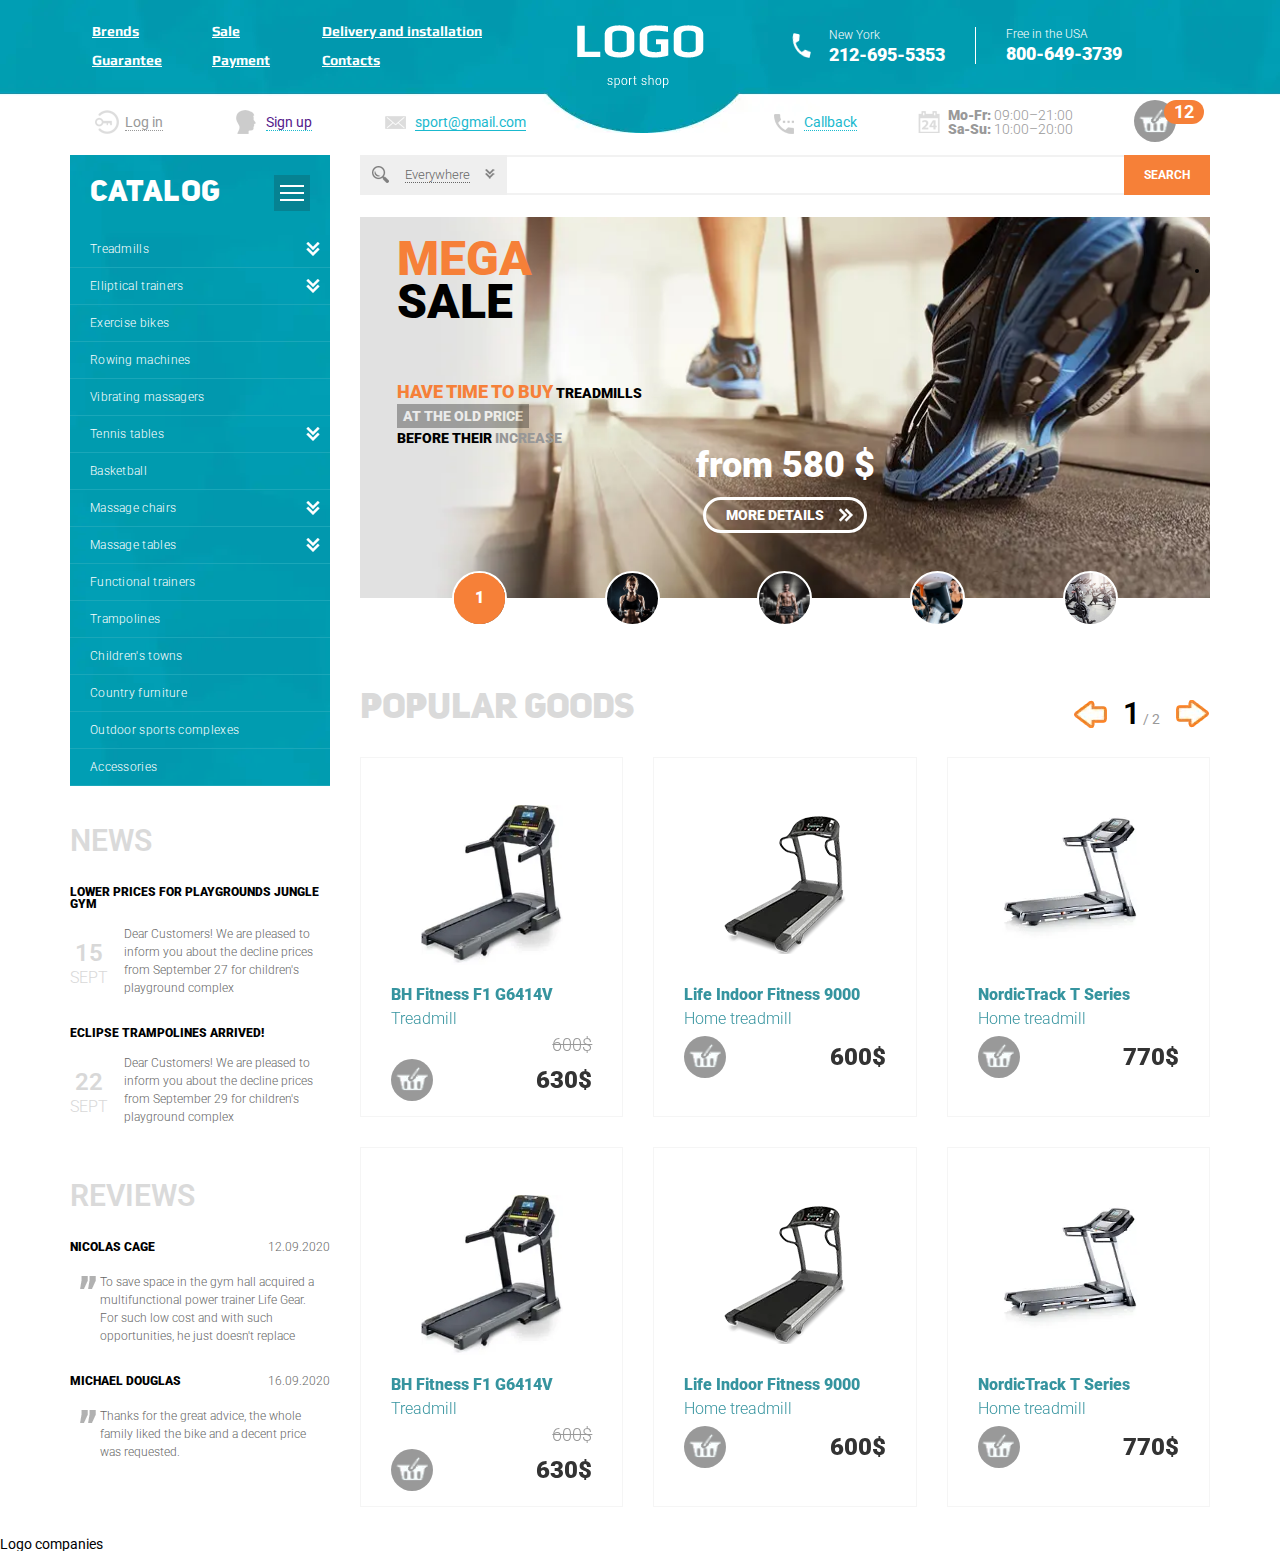
==== commit f9f78cba: "Finished slider goods" ====
--- a/index.html
+++ b/index.html
@@ -292,7 +292,7 @@
 							</ul> 						</div> 					</nav>-					<div class="page__info info-page">+					<div data-da="page__content,last,992" class="page__info info-page"> 						<div class="info-page__news"> 							<h3 class="info-page__news_title info-page__main-title">News</h3> 							<div class="info-page__news_item news-item">@@ -345,7 +345,6 @@
 							<div class="info-page__reviews_review review-page"> 								<a class="news-item__link" href="#"> 									<div class="review-page__wrap">- 										<p class="review-page__name info-page__title"> 											Michael Douglas 										</p>@@ -586,7 +585,520 @@
 						<div class="slider-sale__dotts"> 						</div> 					</div>+					<div class="page__slider-products slider-products">+						<div class="slider-products__header">+							<h2 class="slider-products__title">Popular goods</h2>+							<div class="slider-products__control">+								<button class="slider-products__btn slider-products__btn_prev" type="button"></button>+								<p class="slider-products__info"></p>+								<button class="slider-products__btn slider-products__btn_next" type="button"></button>+							</div>+						</div>+						<ul class="product-list__wrap _swiper">+							<div>+								<div class="slider-products__list products-list">+									<li class="slider-products__item products-item">+										<div class="submenu-page__product products-item__wrap">+											<div class="item-product products-item__block">++												<a href="#" class="item-product__image">+													<picture><source srcset="img/treadmill-2.webp" type="image/webp"><img src="img/treadmill-2.jpg" alt="Home treadmill"></picture>+												</a>+												<div class="item-product__body">+													<a href="" class="item-product__title"><span>BH Fitness F1 G6414V</span>+														Treadmill</a>+													<div class="item-product__old-price">600$</div>+													<div class="item-product__footer">+														<a href="" class="item-product__add"></a>+														<div class="item-product__price">630$</div>+													</div>+												</div>+												<div class="item-product__more item-more">+													<h3 class="item-more__title">+														<span>BH Fitness F1 G6414V</span>+														Treadmill+													</h3>+													<div class="item-more__features">+														<p class="item-more__feature">+															Treadmill type: <span>Electric</span>+														</p>+														<p class="item-more__feature">+															Speed mph: <span>12</span>+														</p>+														<p class="item-more__feature">Folding: <span>has</span></p>++													</div>+													<div class="item-more__in_wrap">+														<a href="" class="item-more__basket"></a>+													</div>+													<div class="item-product__old-price">600$</div>+													<div class="item-more__footer">+														<a href="" class="item-more__in">in stock</a>+														<div class="item-more__price">630$</div>+													</div>+												</div>+											</div>+										</div>+									</li>+									<li class="slider-products__item products-item">+										<div class="submenu-page__product products-item__wrap">+											<div class="item-product products-item__block">+												<a href="#" class="item-product__image">+													<picture><source srcset="img/treadmill-1.webp" type="image/webp"><img src="img/treadmill-1.png" alt="Home treadmill"></picture>+												</a>+												<div class="item-product__body">+													<a href="" class="item-product__title"><span>Life Indoor Fitness+															9000</span> Home treadmill </a>+													<div class="item-product__footer">+														<a href="" class="item-product__add"></a>+														<div class="item-product__price">600$</div>+													</div>+												</div>+												<div class="item-product__more item-more">+													<h3 class="item-more__title">+														<span>BH Fitness F1 G6414V</span>+														Treadmill+													</h3>+													<div class="item-more__features">+														<p class="item-more__feature">+															Treadmill type: <span>Electric</span>+														</p>+														<p class="item-more__feature">+															Speed mph: <span>12</span>+														</p>+														<p class="item-more__feature">Folding: <span>has</span></p>++													</div>+													<div class="item-more__in_wrap">+														<a href="" class="item-more__basket"></a>+													</div>+													<div class="item-more__footer">+														<a href="" class="item-more__in">in stock</a>+														<div class="item-more__price">630$</div>+													</div>+												</div>+											</div>+										</div>+									</li>+									<li class="slider-products__item products-item">+										<div class="submenu-page__product products-item__wrap">+											<div class="item-product products-item__block">+												<a href="#" class="item-product__image">+													<picture><source srcset="img/treadmill-3.webp" type="image/webp"><img src="img/treadmill-3.jpg" alt="Home treadmill"></picture>+												</a>+												<div class="item-product__body">+													<a href="" class="item-product__title"><span>NordicTrack T Series</span> Home treadmill</a>+													<div class="item-product__footer">+														<a href="" class="item-product__add"></a>+														<div class="item-product__price">770$</div>+													</div>+												</div>+												<div class="item-product__more item-more">+													<h3 class="item-more__title">+														<span>BH Fitness F1 G6414V</span>+														Treadmill+													</h3>+													<div class="item-more__features">+														<p class="item-more__feature">+															Treadmill type: <span>Electric</span>+														</p>+														<p class="item-more__feature">+															Speed mph: <span>12</span>+														</p>+														<p class="item-more__feature">Folding: <span>has</span></p>++													</div>+													<div class="item-more__in_wrap">+														<a href="" class="item-more__basket"></a>+													</div>+													<div class="item-more__footer">+														<a href="" class="item-more__in">in stock</a>+														<div class="item-more__price">630$</div>+													</div>+												</div>+											</div>+										</div>+									</li>+									<li class="slider-products__item products-item">+										<div class="submenu-page__product products-item__wrap">+											<div class="item-product products-item__block">+												<div class="item-product__labels">+												</div>+												<a href="#" class="item-product__image">+													<picture><source srcset="img/treadmill-2.webp" type="image/webp"><img src="img/treadmill-2.jpg" alt="Home treadmill"></picture>+												</a>+												<div class="item-product__body">+													<a href="" class="item-product__title"><span>BH Fitness F1 G6414V</span>+														Treadmill</a>+													<div class="item-product__old-price">600$</div>+													<div class="item-product__footer">+														<a href="" class="item-product__add"></a>+														<div class="item-product__price">630$</div>+													</div>+												</div>+												<div class="item-product__more item-more">+													<h3 class="item-more__title">+														<span>BH Fitness F1 G6414V</span>+														Treadmill+													</h3>+													<div class="item-more__features">+														<p class="item-more__feature">+															Treadmill type: <span>Electric</span>+														</p>+														<p class="item-more__feature">+															Speed mph: <span>12</span>+														</p>+														<p class="item-more__feature">Folding: <span>has</span></p>++													</div>+													<div class="item-more__in_wrap">+														<a href="" class="item-more__basket"></a>+													</div>+													<div class="item-product__old-price">600$</div>+													<div class="item-more__footer">+														<a href="" class="item-more__in">in stock</a>+														<div class="item-more__price">630$</div>+													</div>+												</div>+											</div>+										</div>+									</li>+									<li class="slider-products__item products-item">+										<div class="submenu-page__product products-item__wrap">+											<div class="item-product products-item__block">+												<a href="#" class="item-product__image">+													<picture><source srcset="img/treadmill-1.webp" type="image/webp"><img src="img/treadmill-1.png" alt="Home treadmill"></picture>+												</a>+												<div class="item-product__body">+													<a href="" class="item-product__title"><span>Life Indoor Fitness+															9000</span> Home treadmill </a>+													<div class="item-product__footer">+														<a href="" class="item-product__add"></a>+														<div class="item-product__price">600$</div>+													</div>+												</div>+												<div class="item-product__more item-more">+													<h3 class="item-more__title">+														<span>BH Fitness F1 G6414V</span>+														Treadmill+													</h3>+													<div class="item-more__features">+														<p class="item-more__feature">+															Treadmill type: <span>Electric</span>+														</p>+														<p class="item-more__feature">+															Speed mph: <span>12</span>+														</p>+														<p class="item-more__feature">Folding: <span>has</span></p>++													</div>+													<div class="item-more__in_wrap">+														<a href="" class="item-more__basket"></a>+													</div>+													<div class="item-more__footer">+														<a href="" class="item-more__in">in stock</a>+														<div class="item-more__price">630$</div>+													</div>+												</div>+											</div>+										</div>+									</li>+									<li class="slider-products__item products-item">+										<div class="submenu-page__product products-item__wrap">+											<div class="item-product products-item__block">+												<a href="#" class="item-product__image">+													<picture><source srcset="img/treadmill-3.webp" type="image/webp"><img src="img/treadmill-3.jpg" alt="Home treadmill"></picture>+												</a>+												<div class="item-product__body">+													<a href="" class="item-product__title"><span>NordicTrack T Series</span> Home treadmill</a>+													<div class="item-product__footer">+														<a href="" class="item-product__add"></a>+														<div class="item-product__price">770$</div>+													</div>+												</div>+												<div class="item-product__more item-more">+													<h3 class="item-more__title">+														<span>BH Fitness F1 G6414V</span>+														Treadmill+													</h3>+													<div class="item-more__features">+														<p class="item-more__feature">+															Treadmill type: <span>Electric</span>+														</p>+														<p class="item-more__feature">+															Speed mph: <span>12</span>+														</p>+														<p class="item-more__feature">Folding: <span>has</span></p>++													</div>+													<div class="item-more__in_wrap">+														<a href="" class="item-more__basket"></a>+													</div>+													<div class="item-more__footer">+														<a href="" class="item-more__in">in stock</a>+														<div class="item-more__price">630$</div>+													</div>+												</div>+											</div>+										</div>+									</li>+								</div>+							</div>+							<div>+								<div class="slider-products__list products-list">+									<li class="slider-products__item products-item">+										<div class="submenu-page__product products-item__wrap">+											<div class="item-product products-item__block">++												<a href="#" class="item-product__image">+													<picture><source srcset="img/treadmill-2.webp" type="image/webp"><img src="img/treadmill-2.jpg" alt="Home treadmill"></picture>+												</a>+												<div class="item-product__body">+													<a href="" class="item-product__title"><span>BH Fitness F1 G6414V</span>+														Treadmill</a>+													<div class="item-product__old-price">600$</div>+													<div class="item-product__footer">+														<a href="" class="item-product__add"></a>+														<div class="item-product__price">630$</div>+													</div>+												</div>+												<div class="item-product__more item-more">+													<h3 class="item-more__title">+														<span>BH Fitness F1 G6414V</span>+														Treadmill+													</h3>+													<div class="item-more__features">+														<p class="item-more__feature">+															Treadmill type: <span>Electric</span>+														</p>+														<p class="item-more__feature">+															Speed mph: <span>12</span>+														</p>+														<p class="item-more__feature">Folding: <span>has</span></p>++													</div>+													<div class="item-more__in_wrap">+														<a href="" class="item-more__basket"></a>+													</div>+													<div class="item-product__old-price">600$</div>+													<div class="item-more__footer">+														<a href="" class="item-more__in">in stock</a>+														<div class="item-more__price">630$</div>+													</div>+												</div>+											</div>+										</div>+									</li>+									<li class="slider-products__item products-item">+										<div class="submenu-page__product products-item__wrap">+											<div class="item-product products-item__block">+												<a href="#" class="item-product__image">+													<picture><source srcset="img/treadmill-1.webp" type="image/webp"><img src="img/treadmill-1.png" alt="Home treadmill"></picture>+												</a>+												<div class="item-product__body">+													<a href="" class="item-product__title"><span>Life Indoor Fitness+															9000</span> Home treadmill </a>+													<div class="item-product__footer">+														<a href="" class="item-product__add"></a>+														<div class="item-product__price">600$</div>+													</div>+												</div>+												<div class="item-product__more item-more">+													<h3 class="item-more__title">+														<span>BH Fitness F1 G6414V</span>+														Treadmill+													</h3>+													<div class="item-more__features">+														<p class="item-more__feature">+															Treadmill type: <span>Electric</span>+														</p>+														<p class="item-more__feature">+															Speed mph: <span>12</span>+														</p>+														<p class="item-more__feature">Folding: <span>has</span></p>++													</div>+													<div class="item-more__in_wrap">+														<a href="" class="item-more__basket"></a>+													</div>+													<div class="item-more__footer">+														<a href="" class="item-more__in">in stock</a>+														<div class="item-more__price">630$</div>+													</div>+												</div>+											</div>+										</div>+									</li>+									<li class="slider-products__item products-item">+										<div class="submenu-page__product products-item__wrap">+											<div class="item-product products-item__block">+												<a href="#" class="item-product__image">+													<picture><source srcset="img/treadmill-3.webp" type="image/webp"><img src="img/treadmill-3.jpg" alt="Home treadmill"></picture>+												</a>+												<div class="item-product__body">+													<a href="" class="item-product__title"><span>NordicTrack T Series</span> Home treadmill</a>+													<div class="item-product__footer">+														<a href="" class="item-product__add"></a>+														<div class="item-product__price">770$</div>+													</div>+												</div>+												<div class="item-product__more item-more">+													<h3 class="item-more__title">+														<span>BH Fitness F1 G6414V</span>+														Treadmill+													</h3>+													<div class="item-more__features">+														<p class="item-more__feature">+															Treadmill type: <span>Electric</span>+														</p>+														<p class="item-more__feature">+															Speed mph: <span>12</span>+														</p>+														<p class="item-more__feature">Folding: <span>has</span></p>++													</div>+													<div class="item-more__in_wrap">+														<a href="" class="item-more__basket"></a>+													</div>+													<div class="item-more__footer">+														<a href="" class="item-more__in">in stock</a>+														<div class="item-more__price">630$</div>+													</div>+												</div>+											</div>+										</div>+									</li>+									<li class="slider-products__item products-item">+										<div class="submenu-page__product products-item__wrap">+											<div class="item-product products-item__block">+												<div class="item-product__labels">+												</div>+												<a href="#" class="item-product__image">+													<picture><source srcset="img/treadmill-2.webp" type="image/webp"><img src="img/treadmill-2.jpg" alt="Home treadmill"></picture>+												</a>+												<div class="item-product__body">+													<a href="" class="item-product__title"><span>BH Fitness F1 G6414V</span>+														Treadmill</a>+													<div class="item-product__old-price">600$</div>+													<div class="item-product__footer">+														<a href="" class="item-product__add"></a>+														<div class="item-product__price">630$</div>+													</div>+												</div>+												<div class="item-product__more item-more">+													<h3 class="item-more__title">+														<span>BH Fitness F1 G6414V</span>+														Treadmill+													</h3>+													<div class="item-more__features">+														<p class="item-more__feature">+															Treadmill type: <span>Electric</span>+														</p>+														<p class="item-more__feature">+															Speed mph: <span>12</span>+														</p>+														<p class="item-more__feature">Folding: <span>has</span></p>++													</div>+													<div class="item-more__in_wrap">+														<a href="" class="item-more__basket"></a>+													</div>+													<div class="item-more__footer">+														<a href="" class="item-more__in">in stock</a>+														<div class="item-more__price">630$</div>+													</div>+												</div>+											</div>+										</div>+									</li>+									<li class="slider-products__item products-item">+										<div class="submenu-page__product products-item__wrap">+											<div class="item-product products-item__block">+												<a href="#" class="item-product__image">+													<picture><source srcset="img/treadmill-1.webp" type="image/webp"><img src="img/treadmill-1.png" alt="Home treadmill"></picture>+												</a>+												<div class="item-product__body">+													<a href="" class="item-product__title"><span>Life Indoor Fitness+															9000</span> Home treadmill </a>+													<div class="item-product__footer">+														<a href="" class="item-product__add"></a>+														<div class="item-product__price">600$</div>+													</div>+												</div>+												<div class="item-product__more item-more">+													<h3 class="item-more__title">+														<span>BH Fitness F1 G6414V</span>+														Treadmill+													</h3>+													<div class="item-more__features">+														<p class="item-more__feature">+															Treadmill type: <span>Electric</span>+														</p>+														<p class="item-more__feature">+															Speed mph: <span>12</span>+														</p>+														<p class="item-more__feature">Folding: <span>has</span></p>++													</div>+													<div class="item-more__in_wrap">+														<a href="" class="item-more__basket"></a>+													</div>+													<div class="item-more__footer">+														<a href="" class="item-more__in">in stock</a>+														<div class="item-more__price">630$</div>+													</div>+												</div>+											</div>+										</div>+									</li>+									<li class="slider-products__item products-item">+										<div class="submenu-page__product products-item__wrap">+											<div class="item-product products-item__block">+												<a href="#" class="item-product__image">+													<picture><source srcset="img/treadmill-3.webp" type="image/webp"><img src="img/treadmill-3.jpg" alt="Home treadmill"></picture>+												</a>+												<div class="item-product__body">+													<a href="" class="item-product__title"><span>NordicTrack T Series</span> Home treadmill</a>+													<div class="item-product__footer">+														<a href="" class="item-product__add"></a>+														<div class="item-product__price">770$</div>+													</div>+												</div>+												<div class="item-product__more item-more">+													<h3 class="item-more__title">+														<span>BH Fitness F1 G6414V</span>+														Treadmill+													</h3>+													<div class="item-more__features">+														<p class="item-more__feature">+															Treadmill type: <span>Electric</span>+														</p>+														<p class="item-more__feature">+															Speed mph: <span>12</span>+														</p>+														<p class="item-more__feature">Folding: <span>has</span></p>++													</div>+													<div class="item-more__in_wrap">+														<a href="" class="item-more__basket"></a>+													</div>+													<div class="item-more__footer">+														<a href="" class="item-more__in">in stock</a>+														<div class="item-more__price">630$</div>+													</div>+												</div>+											</div>+										</div>+									</li>+								</div>+							</div>++						</ul>+					</div> 				</div>+			</div>+			<div class="page__logos logos-list">+				<h3 class="logos-list__title visually-hidden">Logo companies</h3> 			</div>  		</main>--- a/css/style.min.css
+++ b/css/style.min.css
@@ -1 +1 @@
-@charset "UTF-8";@import url(https://fonts.googleapis.com/css?family=Roboto:300,regular,500,700,900&display=swap&subset=cyrillic-ext);@font-face{font-family:Play;font-display:swap;src:url(../fonts/PlayBold.woff) format("woff"),url(../fonts/PlayBold.woff2) format("woff2");font-weight:400;font-style:normal}@font-face{font-family:UniSans;font-display:swap;src:url(../fonts/UniSansHeavy.woff) format("woff"),url(../fonts/UniSansHeavy.woff2) format("woff2");font-weight:400;font-style:normal}*{padding:0;margin:0;border:0}*,:after,:before{-webkit-box-sizing:border-box;box-sizing:border-box}:active,:focus{outline:0}a:active,a:focus{outline:0}aside,footer,header,nav,section{display:block}body,html{height:100%;min-width:320px}body{line-height:1;font-family:Roboto;-ms-text-size-adjust:100%;-moz-text-size-adjust:100%;-webkit-text-size-adjust:100%}button,input,textarea{font-family:Roboto}input::-ms-clear{display:none}button{cursor:pointer}button::-moz-focus-inner{padding:0;border:0}a,a:visited{text-decoration:none}a:hover{text-decoration:none}ul li{list-style:none}img{vertical-align:top}h1,h2,h3,h4,h5,h6{font-weight:inherit;font-size:inherit}body{color:#000;font-size:14px}body._lock{overflow:hidden}.wrapper{width:100%;min-height:100%;overflow:hidden;display:-webkit-box;display:-ms-flexbox;display:flex;-webkit-box-orient:vertical;-webkit-box-direction:normal;-ms-flex-direction:column;flex-direction:column}._container{max-width:1180px;margin:0 auto;padding:0 20px}.btn{display:-webkit-inline-box;display:-ms-inline-flexbox;display:inline-flex;padding:0 0}.btn._fw{width:100%}.select{position:relative}.select__item{position:relative}.select__title{color:#000;border:1px solid #d9d9d9;background-color:#fff;cursor:pointer;border-radius:4px}.select__value{display:-webkit-box;display:-ms-flexbox;display:flex;font-size:14px;height:30px;padding:0 15px;-webkit-box-align:center;-ms-flex-align:center;align-items:center;-webkit-box-pack:justify;-ms-flex-pack:justify;justify-content:space-between;-webkit-box-orient:horizontal;-webkit-box-direction:reverse;-ms-flex-direction:row-reverse;flex-direction:row-reverse}.select__value span{height:1em;overflow:hidden;display:-webkit-box;-webkit-line-clamp:1;-webkit-box-orient:vertical}.select__value:before{content:"";display:inline-block;-webkit-transition:all .3s ease 0s;-o-transition:all .3s ease 0s;transition:all .3s ease 0s;width:11px;height:7px;background:url(../img/icons/select.svg) center/100% no-repeat}.select__input{width:100%;background-color:transparent;height:100%}.select__options{color:#000;display:none;position:absolute;top:29px;border-radius:0 0 4px 4px;min-width:100%;left:0;background-color:#fff;border-top:0;border:1px solid #d9d9d9;border-top:0;font-size:14px;padding:10px 0 5px 0}.select__option{cursor:pointer;padding:5px 15px;margin:0}.select._active{z-index:5}.select._active .select__value:before{-webkit-transform:rotate(-180deg);-ms-transform:rotate(-180deg);transform:rotate(-180deg)}.select._active .select__options{display:block}input[type=email],input[type=tel],input[type=text],textarea{-webkit-appearance:none;-moz-appearance:none;appearance:none}.input{border-radius:0!important;width:100%;display:block;padding:0 20px}textarea.input{resize:none;padding:0 0}.checkbox{position:relative}.checkbox__input{position:absolute;width:0;height:0;opacity:0;visibility:hidden}.checkbox__input:checked+.checkbox__text:before{background:#fff url(../img/icons/check.svg) center no-repeat}.checkbox__text{display:-webkit-inline-box;display:-ms-inline-flexbox;display:inline-flex;-webkit-box-align:center;-ms-flex-align:center;align-items:center;position:relative;font-size:16px;color:#fff;letter-spacing:-.3px;line-height:calc(20 / 16);cursor:pointer}.checkbox__text:before{content:"";-ms-flex-item-align:start;align-self:flex-start;margin:0 14px 0 0;-webkit-box-flex:0;-ms-flex:0 0 20px;flex:0 0 20px;left:0;top:0;width:20px;height:18px;background:#fff;border:1px solid #a7a9ac}.checkbox a{color:#fff;text-decoration:underline}.checkbox._error .checkbox__text:before{border:1px solid #ee1212}.options{display:-webkit-box;display:-ms-flexbox;display:flex;-webkit-box-orient:vertical;-webkit-box-direction:normal;-ms-flex-direction:column;flex-direction:column;-webkit-box-align:start;-ms-flex-align:start;align-items:flex-start}.options__item{position:relative;cursor:pointer}.options__input{position:absolute;width:0;height:0;opacity:0;left:0;top:0;visibility:hidden}.options__input:checked+.options__text:after{-webkit-transform:scale(1);-ms-transform:scale(1);transform:scale(1)}.options__text{display:-webkit-inline-box;display:-ms-inline-flexbox;display:inline-flex;-webkit-box-align:center;-ms-flex-align:center;align-items:center;position:relative;font-size:16px;color:#fff;letter-spacing:-.3px;line-height:calc(20 / 16)}.options__text:before{content:"";-ms-flex-item-align:start;align-self:flex-start;margin:0 14px 0 0;-webkit-box-flex:0;-ms-flex:0 0 20px;flex:0 0 20px;left:0;top:0;border-radius:50%;width:20px;height:18px;background:#fff;border:1px solid #a7a9ac}.options__text:after{content:"";-webkit-transition:all .3s ease 0s;-o-transition:all .3s ease 0s;transition:all .3s ease 0s;-webkit-transform:scale(0);-ms-transform:scale(0);transform:scale(0);width:10px;height:10px;border-radius:50%;background-color:#77243a;position:absolute;left:5px;top:4px}.rating-block{display:table;font-size:0}.rating{display:inline-block;position:relative;vertical-align:middle}.rating.edit .star{cursor:pointer}.rating .star{width:17px;height:14px;display:inline-block;position:relative;z-index:3}.rating__line{position:absolute;width:85px;height:14px;top:0;left:0;background:url(../img/icons/bg_rating.svg) 0 0 no-repeat;z-index:1;background-size:85px 100%}.rating__activeline{position:absolute;width:0;height:14px;top:0;left:0;background:url(../img/icons/bg_rating_active.svg) 0 0 no-repeat;z-index:2;background-size:85px 100%}.rating__value{display:inline-block;color:#1b3139;font-size:14px;line-height:13px;vertical-align:middle}.quantity{width:88px;height:40px;display:-webkit-box;display:-ms-flexbox;display:flex;border:1px solid rgba(166,166,166,.45)}.quantity__button{-webkit-box-flex:0;-ms-flex:0 0 30px;flex:0 0 30px;position:relative;cursor:pointer}.quantity__button::after,.quantity__button::before{content:"";position:absolute;top:50%;left:50%;-webkit-transition:all .3s ease 0s;-o-transition:all .3s ease 0s;transition:all .3s ease 0s;margin:0 0 0 -4.5px;background-color:#a6a6a6;width:9px;height:1px}.quantity__button_plus::before{-webkit-transform:rotate(-90deg);-ms-transform:rotate(-90deg);transform:rotate(-90deg)}.quantity__input{-webkit-box-flex:1;-ms-flex:1 1 auto;flex:1 1 auto}.quantity__input input{height:100%;color:#a6a6a6;font-size:12px;width:100%;text-align:center}.row:after{display:block;content:"";clear:both}.rub:after{content:"₽"}.dol:after{content:"$"}ol.counter{list-style-type:none;counter-reset:item}ol.counter li{position:relative;padding:0 0 0 45px}ol.counter li:before{counter-increment:item;content:counter(item);position:absolute;left:0;top:0;color:#818181;font-size:14px;font-weight:700;text-align:center;line-height:26px;border-radius:50%;width:28px;height:28px;border:1px solid #4274bb}.ellipsis{display:block;overflow:hidden;width:100%;white-space:nowrap;-o-text-overflow:ellipsis;text-overflow:ellipsis}.es{overflow:hidden;white-space:nowrap;-o-text-overflow:ellipsis;text-overflow:ellipsis}.table{display:table;font-size:0;width:100%}.trow{display:table-row}.cell{display:table-cell}.cell.full{width:100%}._ibg{position:relative}._ibg img{position:absolute;width:100%;height:100%;top:0;left:0;-o-object-fit:cover;object-fit:cover}body.ie ._ibg{background-position:center;background-size:cover;background-repeat:no-repeat}body.ie ._ibg img{width:0;height:0;opacity:0;visibility:hidden}.video{position:relative;overflow:hidden;height:0;padding-bottom:56.25%}.video embed,.video iframe,.video object,.video video{position:absolute;top:0;left:0;width:100%;height:100%}.videobg embed,.videobg iframe,.videobg object,.videobg video{position:fixed;top:50%;left:50%;min-width:100%;min-height:100%;width:auto;height:auto;z-index:-100;-webkit-transform:translateX(-50%) translateY(-50%);-ms-transform:translateX(-50%) translateY(-50%);transform:translateX(-50%) translateY(-50%);background-size:cover}.moretext{overflow:hidden}.moretext__more{cursor:pointer}.moretext__more span{font-style:normal}.moretext__more span:first-child{display:block}.moretext__more span:last-child{display:none}.moretext__more.active span{font-style:normal}.moretext__more.active span:first-child{display:none}.moretext__more.active span:last-child{display:block}#map{background:url(../img/icons/loading.gif) center/50px no-repeat}._swiper{overflow:hidden}._swiper>div{width:100%;height:100%;-webkit-box-sizing:content-box;box-sizing:content-box;display:-webkit-box;display:-ms-flexbox;display:flex;position:relative}._swiper.swiper-container-autoheight>div{-webkit-box-align:start;-ms-flex-align:start;align-items:flex-start}.swiper-container-initialized .swiper-slide{-ms-flex-negative:0;flex-shrink:0}.swiper-container-android .swiper-slide,.swiper-container-android .swiper-wrapper{-webkit-transform:translate3d(0,0,0);transform:translate3d(0,0,0)}.swiper-button-lock{display:none!important}.slick-slider{position:relative}.slick-slider .slick-list,.slick-slider .slick-track{-webkit-transform:translate3d(0,0,0);-ms-transform:translate3d(0,0,0);transform:translate3d(0,0,0)}.slick-slider .slick-list{position:relative;overflow:hidden;width:100%}.slick-slider .slick-track{position:relative;width:100%;display:-webkit-box;display:-ms-flexbox;display:flex}.slick-slider .slick-slide{position:relative}.tab__item{display:none}.tab__item.active{display:block}._tabs-block{display:none}._tabs-block._active{display:block}.mirror{-webkit-transform:scale(-1,1);-ms-transform:scale(-1,1);transform:scale(-1,1)}.nicescroll-rails{z-index:1000!important}.gm-style-iw-t{opacity:0}.baloon{opacity:1;right:-7px!important;bottom:80px!important}.baloon button{display:none!important}.baloon:after{display:none!important}.baloon-style{display:none}.baloon-content.gm-style-iw{opacity:1;border-radius:0!important;max-width:300px!important;padding:0!important;left:0!important;width:100%!important;overflow:visible!important}.baloon-content.gm-style-iw>.gm-style-iw-d{overflow:hidden!important;max-width:none!important}.baloon-content.gm-style-iw:after{display:none!important}.baloon-close{top:18px!important}._custom-scroll{position:fixed;right:0;top:0;width:3px;height:100%;z-index:1000}._custom-scroll__line{background-color:rgba(0,0,0,.5);border-radius:3px 0 0 3px;position:relative;left:0;top:0;width:100%}.popup{overflow:auto;-webkit-overflow-scrolling:touch;z-index:100;padding:30px 10px;position:fixed;top:0;left:0;width:100%;height:100%;-webkit-transition:visibility .8s ease 0s;-o-transition:visibility .8s ease 0s;transition:visibility .8s ease 0s;visibility:hidden}.popup::before{content:"";background-color:rgba(0,0,0,.9);position:fixed;width:100%;height:100%;top:0;left:0;opacity:0;-webkit-transition:opacity .8s ease 0s;-o-transition:opacity .8s ease 0s;transition:opacity .8s ease 0s}.popup.show{visibility:visible}.popup.show::before{opacity:1}.popup.show .popup__body{-webkit-transform:scale(1);-ms-transform:scale(1);transform:scale(1)}.popup._active{visibility:visible}.popup._active::before{opacity:1}.popup._active .popup__body{-webkit-transition:all .3s ease .2s;-o-transition:all .3s ease .2s;transition:all .3s ease .2s;-webkit-transform:scale(1);-ms-transform:scale(1);transform:scale(1)}.popup__content{display:-webkit-box;display:-ms-flexbox;display:flex;-webkit-box-orient:vertical;-webkit-box-direction:normal;-ms-flex-direction:column;flex-direction:column;-webkit-box-align:center;-ms-flex-align:center;align-items:center;min-height:100%;-webkit-box-flex:1;-ms-flex:1 1 auto;flex:1 1 auto;width:100%;display:flex;-webkit-box-pack:center;-ms-flex-pack:center;justify-content:center;align-items:center}.popup__body{-webkit-transform:scale(0);-ms-transform:scale(0);transform:scale(0);-webkit-transition:all .3s ease 0s;-o-transition:all .3s ease 0s;transition:all .3s ease 0s;background-color:#fff;padding:50px;width:100%;max-width:800px}.popup__close{width:15px;height:15px;position:absolute;top:0;right:0;cursor:pointer;z-index:30;background:url(../img/icons/close.svg) 0 0 no-repeat}.header{position:fixed;width:100%;z-index:100;top:0;left:0;background-image:url(../img/header_bg.jpg);background-position:top;background-repeat:no-repeat;background-color:#fff}.top-header__column{-webkit-box-flex:0;-ms-flex:0 1 50%;flex:0 1 50%}.top-header__content{display:-webkit-box;display:-ms-flexbox;display:flex;-webkit-box-align:center;-ms-flex-align:center;align-items:center;height:90px}.top-header__column_logo{-webkit-box-flex:0;-ms-flex:0 0 130px;flex:0 0 130px;text-align:center}.top-header__logo{position:relative;z-index:5;display:inline-block}.top-header__contacts{display:-webkit-box;display:-ms-flexbox;display:flex;position:relative;z-index:5}.menu__list{display:-ms-grid;display:grid;-ms-grid-columns:minmax(auto,120px) minmax(auto,110px) minmax(auto,260px);grid-template-columns:minmax(auto,120px) minmax(auto,110px) minmax(auto,260px)}.menu__list_item{margin:1px 0}.menu__link{display:-webkit-inline-box;display:-ms-inline-flexbox;display:inline-flex;-webkit-box-pack:center;-ms-flex-pack:center;justify-content:center;-webkit-box-align:center;-ms-flex-align:center;align-items:center;min-height:27px;padding:5px 22px;white-space:nowrap;font-family:play;color:#fff;text-decoration:underline;-webkit-transition:all .3s ease 0s;-o-transition:all .3s ease 0s;transition:all .3s ease 0s}.icon-menu{display:none}.contacts-header{display:-webkit-box;display:-ms-flexbox;display:flex;-webkit-box-pack:center;-ms-flex-pack:center;justify-content:center;-webkit-box-align:center;-ms-flex-align:center;align-items:center}.contacts-header__column{padding:0 30px;border-right:1px solid #fff}.contacts-header__column:last-child{border-right:none}.contacts-header__item_icon{background:url(../img/phone.png) left no-repeat;padding:0 0 0 37px}.contacts-header__block-link{margin:0 0 5px 0}.contacts-header__label{margin:0 0 5px 0;font-size:12px;font-weight:300;color:#fff}.contacts-header__phone{white-space:nowrap;color:#fff;font-size:18px;font-weight:900}.bottom-header__container{display:-webkit-box;display:-ms-flexbox;display:flex;-webkit-box-pack:justify;-ms-flex-pack:justify;justify-content:space-between;-webkit-box-align:center;-ms-flex-align:center;align-items:center}.bottom-header__column{padding:10px 0 10px 0;-webkit-box-flex:0;-ms-flex:0 1 40%;flex:0 1 40%}.bottom-header__actions{margin-left:25px}.actions-header{display:-webkit-box;display:-ms-flexbox;display:flex;-webkit-box-pack:justify;-ms-flex-pack:justify;justify-content:space-between;-webkit-box-align:center;-ms-flex-align:center;align-items:center}.actions-header__item{display:inline-block;line-height:24px;padding:0 0 0 30px}.actions-header__item_login{background:url(../img/key_icon.png) left no-repeat;color:#999}.actions-header__item_login span{white-space:nowrap;border-bottom:1px dotted #999}.actions-header__item_reg{white-space:nowrap;position:relative}.actions-header__item_reg:hover::before{-webkit-filter:none;filter:none}.actions-header__item_reg::before{content:"";width:24px;height:24px;left:0;position:absolute;background:url(../img/head_icon.png) left no-repeat;-webkit-filter:grayscale(100) opacity(50%);filter:grayscale(100) opacity(50%)}.actions-header__item_reg span{border-bottom:1px dotted #1ab9ce}.actions-header__item_email{background:url(../img/letter.png) left no-repeat;color:#1ab9ce;margin:0}.actions-header__item_email span{border-bottom:1px solid #1ab9ce}.info-header{display:-webkit-box;display:-ms-flexbox;display:flex;-webkit-box-pack:justify;-ms-flex-pack:justify;justify-content:space-between;-webkit-box-align:center;-ms-flex-align:center;align-items:center}.info-header__column{padding-left:20px}.info-header__callback{position:relative;padding-left:30px;color:#1ab9ce}.info-header__callback:hover::before{-webkit-filter:none;filter:none}.info-header__callback::before{position:absolute;content:"";width:24px;height:20px;left:0;top:0;background:url(../img/phone_answer_icon.png) left no-repeat;-webkit-filter:grayscale(100) opacity(50%);filter:grayscale(100) opacity(50%)}.info-header__callback span{border-bottom:1px dotted #1ab9ce}.info-header__schedule{display:inline-block;background:url(../img/calendar.png) left no-repeat;padding-left:30px;color:#999}.info-header__schedule p{font-weight:300}.info-header__schedule span{font-weight:900}.info-header__cart{display:-webkit-inline-box;display:-ms-inline-flexbox;display:inline-flex;position:relative;width:42px;height:42px;margin-right:34px;background-image:url(../img/basket.png);background-size:33px;background-repeat:no-repeat;background-position:center;background-color:#999;border-radius:50%}.info-header__cart:hover{background-color:#009db1}.info-header__cart span{display:inline-block;position:absolute;padding:3px 10px;border-radius:15px;right:0;color:#fff;font-size:18px;font-weight:700;background-color:#f68038;-webkit-transform:translate(70%,0);-ms-transform:translate(70%,0);transform:translate(70%,0)}.page{-webkit-box-flex:1;-ms-flex:1 1 auto;flex:1 1 auto;padding:150px 0 0 0;margin-top:5px}.page__menu{margin-bottom:40px}.page__side{-webkit-box-flex:0;-ms-flex:0 0 260px;flex:0 0 260px;margin-bottom:20px}.page__content{min-width:0}.page__search{margin:0 0 22px 0}.search-page form{display:-webkit-box;display:-ms-flexbox;display:flex;position:relative}.search-page__options_button{padding:0 12px;display:-webkit-box;display:-ms-flexbox;display:flex;-webkit-box-pack:center;-ms-flex-pack:center;justify-content:center;-webkit-box-align:center;-ms-flex-align:center;align-items:center;height:100%}.search-page__options_button::before{content:"";width:18px;height:18px;background-image:url(../img/icons/magnifier.png);background-repeat:no-repeat}.search-page__options_button::after{content:"";width:10px;height:12px;background-image:url(../img/icons/arrows.png);background-repeat:no-repeat;-webkit-transition:all .3s ease 0s;-o-transition:all .3s ease 0s;transition:all .3s ease 0s}.search-page__options_button._active::after{-webkit-transform:rotate(-180deg);-ms-transform:rotate(-180deg);transform:rotate(-180deg)}.search-page__options_button span{margin:0 15px;position:relative;color:#666;border-bottom:1px dotted #666;font-weight:300}.search-page__options_wrap{display:-webkit-box;display:-ms-flexbox;display:flex;-webkit-box-pack:justify;-ms-flex-pack:justify;justify-content:space-between;width:100%}.search-page__options_categories{display:none;-webkit-box-pack:justify;-ms-flex-pack:justify;justify-content:space-between;position:absolute;z-index:1;top:100%;left:0;width:100%;background-color:#fff;border-bottom:4px solid #f68038}.search-page__options_categories._active{display:-webkit-box;display:-ms-flexbox;display:flex}.search-page__list{display:-webkit-box;display:-ms-flexbox;display:flex;-webkit-box-orient:vertical;-webkit-box-direction:normal;-ms-flex-direction:column;flex-direction:column;width:100%;border-left:1px solid #ddd;border-right:1px solid #ddd;padding-top:10px;padding-bottom:15px}.search-page__link{padding:12px 0 12px 40px;display:block;font-size:12px;color:#999;font-weight:300}.search-page__link:hover{color:#f68038}.search-page__btn{display:-webkit-inline-box;display:-ms-inline-flexbox;display:inline-flex;padding:0 20px;-webkit-box-align:center;-ms-flex-align:center;align-items:center;-webkit-box-pack:center;-ms-flex-pack:center;justify-content:center;min-width:85px;height:40px;background-color:#f68038;font-size:12px;text-transform:uppercase;font-weight:700;color:#fff;-webkit-transition:all .3s ease 0s;-o-transition:all .3s ease 0s;transition:all .3s ease 0s}.search-page__btn:hover{background-color:#b66100}.search-page__input{-webkit-box-flex:1;-ms-flex:1 1 auto;flex:1 1 auto}.search-page__input input{height:100%;border-top:2px solid #f2f2f2;border-bottom:2px solid #f2f2f2}.search-page__checkbox .checkbox__input:checked+.checkbox__text{color:#f68038}.search-page__checkbox .checkbox__text{padding:12px 0 12px 40px;display:block;font-size:12px;color:#999;font-weight:300}.search-page__checkbox .checkbox__text::before{display:none}.page__slider-sale{margin-bottom:65px}.slider-sale__item{position:relative;padding:20px 37px}.slider-sale__item_title{margin-bottom:60px;font-size:48px;line-height:43px;text-transform:uppercase;font-weight:900}.slider-sale__item_title-white{color:#fff}.slider-sale__item_title span{display:block;color:#f68038}.slider-sale__item_img{position:absolute;width:100%;height:100%;top:0;left:0}.slider-sale__item_wrap{position:relative;z-index:12}.slider-sale__item_description{font-size:14px;text-transform:uppercase;font-weight:900}.slider-sale__item_description p{margin:8px 0}.slider-sale__item_description-white{color:#fff}.slider-sale__item_hurry{font-size:18px;color:#f68038}.slider-sale__item_old{color:#fff;background-color:#000;padding:4px 6px;opacity:.3}.slider-sale__item_increase{color:#979797}.slider-sale__item_price{margin-bottom:20px;text-align:center;color:#fff;font-size:36px;line-height:24px;font-weight:900}.slider-sale__item_link{display:inline-block;position:relative;padding:8px 40px 8px 20px;font-size:14px;font-weight:900;text-transform:uppercase;color:#fff;border:3px solid #fff;border-radius:20px}.slider-sale__item_link::after{content:"";position:absolute;background-image:url(../img/arrow.png);background-repeat:no-repeat;right:5px;width:20px;height:20px}.slider-sale__item_more{margin-bottom:45px;text-align:center}.slider-sale__dotts{position:relative;display:-webkit-box;display:-ms-flexbox;display:flex;-ms-flex-pack:distribute;justify-content:space-around;padding:0 20px;margin:-27.5px 23px 0 23px}.slider-sale .swiper-pagination-bullet{position:relative;width:55px;height:55px;border-radius:50%;border:2px solid #fff;background-size:cover;background-position:center;background-repeat:no-repeat;overflow:hidden;counter-increment:item}.slider-sale .swiper-pagination-bullet::after{opacity:0;color:#fff;font-weight:900;font-size:16px;position:absolute;display:-webkit-box;display:-ms-flexbox;display:flex;-webkit-box-pack:center;-ms-flex-pack:center;justify-content:center;-webkit-box-align:center;-ms-flex-align:center;align-items:center;width:100%;height:100%;top:0;left:0;border:2px solid #f68038;background-color:#f68038;-webkit-transition:all .3s ease 0s;-o-transition:all .3s ease 0s;transition:all .3s ease 0s;content:counter(item)}.slider-sale .swiper-pagination-bullet-active::after{opacity:1}.menu-page{background:url(../img/bg-catalog.jpg) top repeat;position:relative}.menu-page__header{padding:20px;display:-webkit-box;display:-ms-flexbox;display:flex;-webkit-box-align:center;-ms-flex-align:center;align-items:center;-webkit-box-pack:justify;-ms-flex-pack:justify;justify-content:space-between}.menu-page__title{color:#fff;font-family:UniSans,Arial,sans-serif;line-height:116.66667%;font-size:30px;text-transform:uppercase;letter-spacing:.75px}.menu-page__burger{-webkit-box-flex:0;-ms-flex:0 0 36px;flex:0 0 36px;width:36px;height:36px;background-color:#068292;display:block;position:relative;cursor:pointer;z-index:15;padding:10px 6px}.menu-page__burger span{-webkit-transition:all .3s ease 0s;-o-transition:all .3s ease 0s;transition:all .3s ease 0s;top:calc(50% - 1px);left:0;position:absolute;width:100%;height:2px;background-color:#fff}.menu-page__burger span:first-child{top:0}.menu-page__burger span:last-child{top:auto;bottom:0}.menu-page__burger._active span{-webkit-transform:scale(0);-ms-transform:scale(0);transform:scale(0)}.menu-page__burger._active span:first-child{-webkit-transform:rotate(-45deg);-ms-transform:rotate(-45deg);transform:rotate(-45deg);top:calc(50% - 1px)}.menu-page__burger._active span:last-child{-webkit-transform:rotate(45deg);-ms-transform:rotate(45deg);transform:rotate(45deg);bottom:calc(50% - 1px)}.menu-page__lines{height:16px;position:relative}.menu-page__parent .menu-page__link::after{content:"";position:absolute;right:10px;top:50%;width:14px;height:14px;-webkit-transform:translate(0,-50%) rotate(90deg);-ms-transform:translate(0,-50%) rotate(90deg);transform:translate(0,-50%) rotate(90deg);background:url(../img/arrow.png);-webkit-transition:all .3s ease 0s;-o-transition:all .3s ease 0s;transition:all .3s ease 0s}.menu-page__parent._active .menu-page__submenu{pointer-events:all}.menu-page__parent._active .submenu-page__item{display:block}.menu-page__parent._active .menu-page__link::after{-webkit-transform:translate(0,-50%) rotate(0);-ms-transform:translate(0,-50%) rotate(0);transform:translate(0,-50%) rotate(0)}.menu-page__list>li{border-bottom:1px solid #1aa7b9}.menu-page__link{letter-spacing:.3px;font-weight:300;font-size:12px;color:#fff;display:block;padding:12px 20px;position:relative;z-index:15}.submenu-page__item{display:none}.submenu-page__menu{border-bottom:1px solid #dedede;padding:20px 0}.submenu-page__link{display:block;color:#1ab9ce;font-size:12px;font-weight:300;letter-spacing:.3px;padding:10px 40px}.submenu-page__product{padding:0 15px}.item-product{position:relative;padding:15px}.item-product__labels{position:absolute;left:15px;top:15px}.item-product__image{display:-webkit-box;display:-ms-flexbox;display:flex;-webkit-box-pack:center;-ms-flex-pack:center;justify-content:center;-webkit-box-align:center;-ms-flex-align:center;align-items:center;height:195px;padding:10px 0}.item-product__image img{max-width:100%;max-height:175px}.item-product__label{display:-webkit-box;display:-ms-flexbox;display:flex;-webkit-box-pack:center;-ms-flex-pack:center;justify-content:center;-webkit-box-align:center;-ms-flex-align:center;align-items:center;height:21px;margin:0 0 10px 0;padding:0 15px;background-color:#fd8424;border-radius:15px;text-transform:uppercase;font-weight:900;color:#fff}.item-product__body{padding:0 25px}.item-product__title{display:inline-block;margin:0 0 5px 0;color:#36949f;font-size:16px;font-weight:300;line-height:24px}.item-product__footer{display:-webkit-box;display:-ms-flexbox;display:flex;-ms-flex-wrap:wrap;flex-wrap:wrap;-webkit-box-pack:justify;-ms-flex-pack:justify;justify-content:space-between;-webkit-box-align:center;-ms-flex-align:center;align-items:center}.item-product__old-price{float:1 1 auto;text-align:right;color:#999;font-size:18px;font-weight:300;text-decoration:line-through}.item-product__old-price::after{font-size:16px}.item-product__add{display:-webkit-inline-box;display:-ms-inline-flexbox;display:inline-flex;position:relative;width:42px;height:42px;margin-right:34px;background-image:url(../img/basket.png);background-size:33px;background-repeat:no-repeat;background-position:center;background-color:#999;border-radius:50%}.item-product__add:hover{background-color:#009db1}.item-product__price{color:#333;font-size:24px;font-weight:900}.info-page>div:hover>h3{color:#1ab9ce}.info-page__news{margin-bottom:40px}.info-page__main-title{font-size:30px;font-weight:600;text-transform:uppercase;color:#dadada;margin-bottom:30px}.info-page__title{color:#000;font-weight:900;font-size:12px;text-transform:uppercase;margin-bottom:5px}.info-page__text{font-size:12px;color:#666;font-weight:300;line-height:18px}.info-page__reviews_review{margin-bottom:15px}.news-item{margin-bottom:15px}.news-item__wrap{display:-webkit-box;display:-ms-flexbox;display:flex}.news-item__link:hover .info-page__title{color:#fd8322}.news-item__link:hover .news-item__time span{color:#1ab9ce}.news-item__time{display:-webkit-box;display:-ms-flexbox;display:flex;-webkit-box-orient:vertical;-webkit-box-direction:normal;-ms-flex-direction:column;flex-direction:column;-webkit-box-pack:center;-ms-flex-pack:center;justify-content:center;-webkit-box-align:center;-ms-flex-align:center;align-items:center;margin-right:16px}.news-item__item-number{font-weight:600;color:#d8d8d8;font-size:24px;margin-bottom:5px}.news-item__item-month{color:#d8d8d8;font-size:16px;font-weight:300}.news-item__text{padding:10px 0 15px 0}.review-page:hover .review-page__name,.review-page:hover time{color:#1ab9ce}.review-page:hover .review-page__text{color:#fff;background-color:#1ab9ce}.review-page:hover .review-page__text::before{opacity:1;-webkit-filter:none;filter:none}.review-page__wrap{display:-webkit-box;display:-ms-flexbox;display:flex;-webkit-box-pack:justify;-ms-flex-pack:justify;justify-content:space-between}.review-page__time{font-weight:300;font-size:12px;color:#666}.review-page__text{padding:15px 10px 15px 25px;position:relative;padding-left:30px}.review-page__text::before{content:"";-webkit-filter:brightness(0);filter:brightness(0);opacity:.3;position:absolute;top:18px;left:10px;background-image:url(../img/brackets.png);width:16px;height:15px;background-repeat:no-repeat}@media (min-width:767.98px){.top-header__column_logo{-webkit-box-flex:0;-ms-flex:0 0 100px;flex:0 0 100px;padding:25px 0 0 0;-ms-flex-item-align:start;align-self:flex-start}}@media (min-width:991.98px){.quantity__button:hover::after,.quantity__button:hover::before{background-color:rgba(0,0,0,.5)}.menu__link:hover{background-color:#068292;border-radius:15px}.page__container{display:-webkit-box;display:-ms-flexbox;display:flex}.page__content{min-width:0;-webkit-box-flex:1;-ms-flex:1 1 auto;flex:1 1 auto;padding:0 0 0 30px}.menu-page__parent._active .submenu-page__item{z-index:2;-webkit-transform:translate(0,0);-ms-transform:translate(0,0);transform:translate(0,0)}.menu-page__link:hover{background-color:#098494}.menu-page__submenu{width:100%;position:absolute;top:0;height:100%;left:100%;overflow:hidden;pointer-events:none}.submenu-page__item{display:block;border:2px solid #098494;background-color:#fff;position:absolute;top:0;height:100%;width:100%;left:0;-webkit-transform:translate(-100%,0);-ms-transform:translate(-100%,0);transform:translate(-100%,0);-webkit-transition:all .3s ease 0s;-o-transition:all .3s ease 0s;transition:all .3s ease 0s;z-index:10}.submenu-page__link:hover{background-color:#71c7d3;color:#fff}.item-product__title:hover{text-decoration:underline}}@media (min-width:992px){.select__option:hover{background:#d9d9d9}.checkbox a:hover{text-decoration:none}}@media (max-width:1192px){.menu__link{padding:5px 10px}.contacts-header__column{padding:0 15px}.contacts-header__item_icon{padding:0 0 0 25px}.contacts-header__phone{font-size:16px}.bottom-header__actions{margin-left:10px}}@media (max-width:991.98px){.select__title{font-size:18px}.select__options{font-size:18px}.menu__body{opacity:0;position:fixed;height:100%;width:100%;top:0;visibility:hidden;left:0;overflow:auto;z-index:2;padding:120px 20px 30px 20px;background-color:#fff;-webkit-transition:all .3s ease 0s;-o-transition:all .3s ease 0s;transition:all .3s ease 0s}.menu__body::before{content:"";position:fixed;width:100%;height:105px;top:0;left:0;z-index:3;background-color:#068292}.menu__body._active{opacity:1;visibility:visible}.menu__list{display:block}.menu__list_item{margin:0 0 20px 0}.menu__link{padding:0;font-size:20px;color:#000}.icon-menu{display:block;position:relative;width:30px;height:18px;cursor:pointer;z-index:5}.icon-menu span{-webkit-transition:all .3s ease 0s;-o-transition:all .3s ease 0s;transition:all .3s ease 0s;top:calc(50% - 1px);left:0;position:absolute;width:100%;height:2px;background-color:#fff}.icon-menu span:first-child{top:0}.icon-menu span:last-child{top:auto;bottom:0}.icon-menu._active span{-webkit-transform:scale(0);-ms-transform:scale(0);transform:scale(0)}.icon-menu._active span:first-child{-webkit-transform:rotate(-45deg);-ms-transform:rotate(-45deg);transform:rotate(-45deg);top:calc(50% - 1px)}.icon-menu._active span:last-child{-webkit-transform:rotate(45deg);-ms-transform:rotate(45deg);transform:rotate(45deg);bottom:calc(50% - 1px)}.contacts-header{-webkit-box-pack:end;-ms-flex-pack:end;justify-content:flex-end}.contacts-header__column{border-right:none}.contacts-header__item_second-phone{display:none}.actions-header__item_reg::before{background:0 0!important}.actions-header__item{padding:0;background:0 0!important}.info-header{-webkit-box-pack:center;-ms-flex-pack:center;justify-content:center}.info-header__callback{padding:0}.info-header__callback::before{background:0 0!important}.info-header__schedule{display:none}.menu-page__link{font-size:14px}.menu-page__link:hover{background-color:#098494}.submenu-page{background-color:#fff}.submenu-page__link{font-size:14px;padding:10px 20px}.submenu-page__product{display:none}}@media (max-width:991.98px) and (max-width:767.98px){.menu__body{padding:90px 20px 30px 20px}.menu__body::before{content:"";height:70px}}@media (max-width:767.98px){._container{padding:0 10px}.header{background-image:url(../img/header_bg.jpg);background-repeat:no-repeat;background-position:0 -20px;background-color:#fff}.top-header__column_last{-webkit-box-orient:horizontal;-webkit-box-direction:normal;-ms-flex-direction:row;flex-direction:row}.top-header__content{height:70px}.top-header__logo{width:100px}.page{padding:130px 0 0 0}}@media (max-width:640px){.top-header__logo{width:90px}.contacts-header__column{padding:0 0 0 10px}.contacts-header__item_icon{padding:0;background:0 0!important}.contacts-header__block-link{display:none}.contacts-header__label{font-size:0}.contacts-header__phone{display:block;background:url(../img/phone.png) no-repeat;width:19px;height:25px;font-size:0}.actions-header{margin:0 0 15px 0}.info-header__cart{background-size:26px;width:35px;height:35px;margin-right:15px}.info-header__cart span{font-size:14px;padding:0 5px;line-height:20px}.page{padding:90px 0 0 0}}@media (max-width:600px){.bottom-header__column{-webkit-box-flex:0;-ms-flex:0 1 50%;flex:0 1 50%}.search-page__options{display:none}.search-page__list{padding:0 0}.search-page__input input{border-left:2px solid #f2f2f2}.search-page__checkbox .checkbox__text{padding:6px 0 6px 20px}}@media (max-width:550px){.slider-sale .swiper-pagination-bullet{width:40px;height:40px}}@media (max-width:520px){.slider-sale__dotts{padding:0 00px}}@media (max-width:479.98px){.search-page__options_wrap{-ms-flex-wrap:wrap;flex-wrap:wrap}}@supports (-webkit-appearance:none){.select__value:before{background:url(../img/icons/select.svg) center/100% no-repeat}.checkbox__input:checked+.checkbox__text:before{background:#fff url(../img/icons/check.svg) center no-repeat}.rating__line{background:url(../img/icons/bg_rating.svg) 0 0 no-repeat}.rating__activeline{background:url(../img/icons/bg_rating_active.svg) 0 0 no-repeat}#map{background:url(../img/icons/loading.gif) center/50px no-repeat}.popup__close{background:url(../img/icons/close.svg) 0 0 no-repeat}.header{background-image:url(../img/header_bg.webp)}.contacts-header__item_icon{background:url(../img/phone.webp) left no-repeat}.actions-header__item_login{background:url(../img/key_icon.webp) left no-repeat}.actions-header__item_reg::before{background:url(../img/head_icon.webp) left no-repeat}.actions-header__item_email{background:url(../img/letter.webp) left no-repeat}.info-header__callback::before{background:url(../img/phone_answer_icon.webp) left no-repeat}.info-header__schedule{background:url(../img/calendar.webp) left no-repeat}.info-header__cart{background-image:url(../img/basket.webp)}.search-page__options_button::before{background-image:url(../img/icons/magnifier.webp)}.search-page__options_button::after{background-image:url(../img/icons/arrows.webp)}.slider-sale__item_link::after{background-image:url(../img/arrow.webp)}.menu-page{background:url(../img/bg-catalog.webp) top repeat}.menu-page__parent .menu-page__link::after{background:url(../img/arrow.webp)}.item-product__add{background-image:url(../img/basket.webp)}.review-page__text::before{background-image:url(../img/brackets.webp)}}@media (max-width:767.98px){@supports (-webkit-appearance:none){.header{background-image:url(../img/header_bg.webp)}}}@media (max-width:640px){@supports (-webkit-appearance:none){.contacts-header__phone{background:url(../img/phone.webp) no-repeat}}}+@charset "UTF-8";@import url(https://fonts.googleapis.com/css?family=Roboto:300,regular,500,700,900&display=swap&subset=cyrillic-ext);@font-face{font-family:Play;font-display:swap;src:url(../fonts/PlayBold.woff) format("woff"),url(../fonts/PlayBold.woff2) format("woff2");font-weight:400;font-style:normal}@font-face{font-family:UniSans;font-display:swap;src:url(../fonts/UniSansHeavy.woff) format("woff"),url(../fonts/UniSansHeavy.woff2) format("woff2");font-weight:400;font-style:normal}*{padding:0;margin:0;border:0}*,:after,:before{-webkit-box-sizing:border-box;box-sizing:border-box}:active,:focus{outline:0}a:active,a:focus{outline:0}aside,footer,header,nav,section{display:block}body,html{height:100%;min-width:320px}body{line-height:1;font-family:Roboto;-ms-text-size-adjust:100%;-moz-text-size-adjust:100%;-webkit-text-size-adjust:100%}button,input,textarea{font-family:Roboto}input::-ms-clear{display:none}button{cursor:pointer}button::-moz-focus-inner{padding:0;border:0}a,a:visited{text-decoration:none}a:hover{text-decoration:none}ul li{list-style:none}img{vertical-align:top}h1,h2,h3,h4,h5,h6{font-weight:inherit;font-size:inherit}body{color:#000;font-size:14px}body._lock{overflow:hidden}.wrapper{width:100%;min-height:100%;overflow:hidden;display:-webkit-box;display:-ms-flexbox;display:flex;-webkit-box-orient:vertical;-webkit-box-direction:normal;-ms-flex-direction:column;flex-direction:column}._container{max-width:1180px;margin:0 auto;padding:0 20px}.btn{display:-webkit-inline-box;display:-ms-inline-flexbox;display:inline-flex;padding:0 0}.btn._fw{width:100%}.select{position:relative}.select__item{position:relative}.select__title{color:#000;border:1px solid #d9d9d9;background-color:#fff;cursor:pointer;border-radius:4px}.select__value{display:-webkit-box;display:-ms-flexbox;display:flex;font-size:14px;height:30px;padding:0 15px;-webkit-box-align:center;-ms-flex-align:center;align-items:center;-webkit-box-pack:justify;-ms-flex-pack:justify;justify-content:space-between;-webkit-box-orient:horizontal;-webkit-box-direction:reverse;-ms-flex-direction:row-reverse;flex-direction:row-reverse}.select__value span{height:1em;overflow:hidden;display:-webkit-box;-webkit-line-clamp:1;-webkit-box-orient:vertical}.select__value:before{content:"";display:inline-block;-webkit-transition:all .3s ease 0s;-o-transition:all .3s ease 0s;transition:all .3s ease 0s;width:11px;height:7px;background:url(../img/icons/select.svg) center/100% no-repeat}.select__input{width:100%;background-color:transparent;height:100%}.select__options{color:#000;display:none;position:absolute;top:29px;border-radius:0 0 4px 4px;min-width:100%;left:0;background-color:#fff;border-top:0;border:1px solid #d9d9d9;border-top:0;font-size:14px;padding:10px 0 5px 0}.select__option{cursor:pointer;padding:5px 15px;margin:0}.select._active{z-index:5}.select._active .select__value:before{-webkit-transform:rotate(-180deg);-ms-transform:rotate(-180deg);transform:rotate(-180deg)}.select._active .select__options{display:block}input[type=email],input[type=tel],input[type=text],textarea{-webkit-appearance:none;-moz-appearance:none;appearance:none}.input{border-radius:0!important;width:100%;display:block;padding:0 20px}textarea.input{resize:none;padding:0 0}.checkbox{position:relative}.checkbox__input{position:absolute;width:0;height:0;opacity:0;visibility:hidden}.checkbox__input:checked+.checkbox__text:before{background:#fff url(../img/icons/check.svg) center no-repeat}.checkbox__text{display:-webkit-inline-box;display:-ms-inline-flexbox;display:inline-flex;-webkit-box-align:center;-ms-flex-align:center;align-items:center;position:relative;font-size:16px;color:#fff;letter-spacing:-.3px;line-height:calc(20 / 16);cursor:pointer}.checkbox__text:before{content:"";-ms-flex-item-align:start;align-self:flex-start;margin:0 14px 0 0;-webkit-box-flex:0;-ms-flex:0 0 20px;flex:0 0 20px;left:0;top:0;width:20px;height:18px;background:#fff;border:1px solid #a7a9ac}.checkbox a{color:#fff;text-decoration:underline}.checkbox._error .checkbox__text:before{border:1px solid #ee1212}.options{display:-webkit-box;display:-ms-flexbox;display:flex;-webkit-box-orient:vertical;-webkit-box-direction:normal;-ms-flex-direction:column;flex-direction:column;-webkit-box-align:start;-ms-flex-align:start;align-items:flex-start}.options__item{position:relative;cursor:pointer}.options__input{position:absolute;width:0;height:0;opacity:0;left:0;top:0;visibility:hidden}.options__input:checked+.options__text:after{-webkit-transform:scale(1);-ms-transform:scale(1);transform:scale(1)}.options__text{display:-webkit-inline-box;display:-ms-inline-flexbox;display:inline-flex;-webkit-box-align:center;-ms-flex-align:center;align-items:center;position:relative;font-size:16px;color:#fff;letter-spacing:-.3px;line-height:calc(20 / 16)}.options__text:before{content:"";-ms-flex-item-align:start;align-self:flex-start;margin:0 14px 0 0;-webkit-box-flex:0;-ms-flex:0 0 20px;flex:0 0 20px;left:0;top:0;border-radius:50%;width:20px;height:18px;background:#fff;border:1px solid #a7a9ac}.options__text:after{content:"";-webkit-transition:all .3s ease 0s;-o-transition:all .3s ease 0s;transition:all .3s ease 0s;-webkit-transform:scale(0);-ms-transform:scale(0);transform:scale(0);width:10px;height:10px;border-radius:50%;background-color:#77243a;position:absolute;left:5px;top:4px}.rating-block{display:table;font-size:0}.rating{display:inline-block;position:relative;vertical-align:middle}.rating.edit .star{cursor:pointer}.rating .star{width:17px;height:14px;display:inline-block;position:relative;z-index:3}.rating__line{position:absolute;width:85px;height:14px;top:0;left:0;background:url(../img/icons/bg_rating.svg) 0 0 no-repeat;z-index:1;background-size:85px 100%}.rating__activeline{position:absolute;width:0;height:14px;top:0;left:0;background:url(../img/icons/bg_rating_active.svg) 0 0 no-repeat;z-index:2;background-size:85px 100%}.rating__value{display:inline-block;color:#1b3139;font-size:14px;line-height:13px;vertical-align:middle}.quantity{width:88px;height:40px;display:-webkit-box;display:-ms-flexbox;display:flex;border:1px solid rgba(166,166,166,.45)}.quantity__button{-webkit-box-flex:0;-ms-flex:0 0 30px;flex:0 0 30px;position:relative;cursor:pointer}.quantity__button::after,.quantity__button::before{content:"";position:absolute;top:50%;left:50%;-webkit-transition:all .3s ease 0s;-o-transition:all .3s ease 0s;transition:all .3s ease 0s;margin:0 0 0 -4.5px;background-color:#a6a6a6;width:9px;height:1px}.quantity__button_plus::before{-webkit-transform:rotate(-90deg);-ms-transform:rotate(-90deg);transform:rotate(-90deg)}.quantity__input{-webkit-box-flex:1;-ms-flex:1 1 auto;flex:1 1 auto}.quantity__input input{height:100%;color:#a6a6a6;font-size:12px;width:100%;text-align:center}.row:after{display:block;content:"";clear:both}.rub:after{content:"₽"}.dol:after{content:"$"}ol.counter{list-style-type:none;counter-reset:item}ol.counter li{position:relative;padding:0 0 0 45px}ol.counter li:before{counter-increment:item;content:counter(item);position:absolute;left:0;top:0;color:#818181;font-size:14px;font-weight:700;text-align:center;line-height:26px;border-radius:50%;width:28px;height:28px;border:1px solid #4274bb}.ellipsis{display:block;overflow:hidden;width:100%;white-space:nowrap;-o-text-overflow:ellipsis;text-overflow:ellipsis}.es{overflow:hidden;white-space:nowrap;-o-text-overflow:ellipsis;text-overflow:ellipsis}.table{display:table;font-size:0;width:100%}.trow{display:table-row}.cell{display:table-cell}.cell.full{width:100%}._ibg{position:relative}._ibg img{position:absolute;width:100%;height:100%;top:0;left:0;-o-object-fit:cover;object-fit:cover}body.ie ._ibg{background-position:center;background-size:cover;background-repeat:no-repeat}body.ie ._ibg img{width:0;height:0;opacity:0;visibility:hidden}.video{position:relative;overflow:hidden;height:0;padding-bottom:56.25%}.video embed,.video iframe,.video object,.video video{position:absolute;top:0;left:0;width:100%;height:100%}.videobg embed,.videobg iframe,.videobg object,.videobg video{position:fixed;top:50%;left:50%;min-width:100%;min-height:100%;width:auto;height:auto;z-index:-100;-webkit-transform:translateX(-50%) translateY(-50%);-ms-transform:translateX(-50%) translateY(-50%);transform:translateX(-50%) translateY(-50%);background-size:cover}.moretext{overflow:hidden}.moretext__more{cursor:pointer}.moretext__more span{font-style:normal}.moretext__more span:first-child{display:block}.moretext__more span:last-child{display:none}.moretext__more.active span{font-style:normal}.moretext__more.active span:first-child{display:none}.moretext__more.active span:last-child{display:block}#map{background:url(../img/icons/loading.gif) center/50px no-repeat}._swiper{overflow:hidden}._swiper>div{width:100%;height:100%;-webkit-box-sizing:content-box;box-sizing:content-box;display:-webkit-box;display:-ms-flexbox;display:flex;position:relative}._swiper.swiper-container-autoheight>div{-webkit-box-align:start;-ms-flex-align:start;align-items:flex-start}.swiper-container-initialized .swiper-slide{-ms-flex-negative:0;flex-shrink:0}.swiper-container-android .swiper-slide,.swiper-container-android .swiper-wrapper{-webkit-transform:translate3d(0,0,0);transform:translate3d(0,0,0)}.swiper-button-lock{display:none!important}.slick-slider{position:relative}.slick-slider .slick-list,.slick-slider .slick-track{-webkit-transform:translate3d(0,0,0);-ms-transform:translate3d(0,0,0);transform:translate3d(0,0,0)}.slick-slider .slick-list{position:relative;overflow:hidden;width:100%}.slick-slider .slick-track{position:relative;width:100%;display:-webkit-box;display:-ms-flexbox;display:flex}.slick-slider .slick-slide{position:relative}.tab__item{display:none}.tab__item.active{display:block}._tabs-block{display:none}._tabs-block._active{display:block}.mirror{-webkit-transform:scale(-1,1);-ms-transform:scale(-1,1);transform:scale(-1,1)}.nicescroll-rails{z-index:1000!important}.gm-style-iw-t{opacity:0}.baloon{opacity:1;right:-7px!important;bottom:80px!important}.baloon button{display:none!important}.baloon:after{display:none!important}.baloon-style{display:none}.baloon-content.gm-style-iw{opacity:1;border-radius:0!important;max-width:300px!important;padding:0!important;left:0!important;width:100%!important;overflow:visible!important}.baloon-content.gm-style-iw>.gm-style-iw-d{overflow:hidden!important;max-width:none!important}.baloon-content.gm-style-iw:after{display:none!important}.baloon-close{top:18px!important}._custom-scroll{position:fixed;right:0;top:0;width:3px;height:100%;z-index:1000}._custom-scroll__line{background-color:rgba(0,0,0,.5);border-radius:3px 0 0 3px;position:relative;left:0;top:0;width:100%}.popup{overflow:auto;-webkit-overflow-scrolling:touch;z-index:100;padding:30px 10px;position:fixed;top:0;left:0;width:100%;height:100%;-webkit-transition:visibility .8s ease 0s;-o-transition:visibility .8s ease 0s;transition:visibility .8s ease 0s;visibility:hidden}.popup::before{content:"";background-color:rgba(0,0,0,.9);position:fixed;width:100%;height:100%;top:0;left:0;opacity:0;-webkit-transition:opacity .8s ease 0s;-o-transition:opacity .8s ease 0s;transition:opacity .8s ease 0s}.popup.show{visibility:visible}.popup.show::before{opacity:1}.popup.show .popup__body{-webkit-transform:scale(1);-ms-transform:scale(1);transform:scale(1)}.popup._active{visibility:visible}.popup._active::before{opacity:1}.popup._active .popup__body{-webkit-transition:all .3s ease .2s;-o-transition:all .3s ease .2s;transition:all .3s ease .2s;-webkit-transform:scale(1);-ms-transform:scale(1);transform:scale(1)}.popup__content{display:-webkit-box;display:-ms-flexbox;display:flex;-webkit-box-orient:vertical;-webkit-box-direction:normal;-ms-flex-direction:column;flex-direction:column;-webkit-box-align:center;-ms-flex-align:center;align-items:center;min-height:100%;-webkit-box-flex:1;-ms-flex:1 1 auto;flex:1 1 auto;width:100%;display:flex;-webkit-box-pack:center;-ms-flex-pack:center;justify-content:center;align-items:center}.popup__body{-webkit-transform:scale(0);-ms-transform:scale(0);transform:scale(0);-webkit-transition:all .3s ease 0s;-o-transition:all .3s ease 0s;transition:all .3s ease 0s;background-color:#fff;padding:50px;width:100%;max-width:800px}.popup__close{width:15px;height:15px;position:absolute;top:0;right:0;cursor:pointer;z-index:30;background:url(../img/icons/close.svg) 0 0 no-repeat}.header{position:fixed;width:100%;z-index:100;top:0;left:0;background-image:url(../img/header_bg.jpg);background-position:top;background-repeat:no-repeat;background-color:#fff}.top-header__column{-webkit-box-flex:0;-ms-flex:0 1 50%;flex:0 1 50%}.top-header__content{display:-webkit-box;display:-ms-flexbox;display:flex;-webkit-box-align:center;-ms-flex-align:center;align-items:center;height:90px}.top-header__column_logo{-webkit-box-flex:0;-ms-flex:0 0 130px;flex:0 0 130px;text-align:center}.top-header__logo{position:relative;z-index:5;display:inline-block}.top-header__contacts{display:-webkit-box;display:-ms-flexbox;display:flex;position:relative;z-index:5}.menu__list{display:-ms-grid;display:grid;-ms-grid-columns:minmax(auto,120px) minmax(auto,110px) minmax(auto,260px);grid-template-columns:minmax(auto,120px) minmax(auto,110px) minmax(auto,260px)}.menu__list_item{margin:1px 0}.menu__link{display:-webkit-inline-box;display:-ms-inline-flexbox;display:inline-flex;-webkit-box-pack:center;-ms-flex-pack:center;justify-content:center;-webkit-box-align:center;-ms-flex-align:center;align-items:center;min-height:27px;padding:5px 22px;white-space:nowrap;font-family:play;color:#fff;text-decoration:underline;-webkit-transition:all .3s ease 0s;-o-transition:all .3s ease 0s;transition:all .3s ease 0s}.icon-menu{display:none}.contacts-header{display:-webkit-box;display:-ms-flexbox;display:flex;-webkit-box-pack:center;-ms-flex-pack:center;justify-content:center;-webkit-box-align:center;-ms-flex-align:center;align-items:center}.contacts-header__column{padding:0 30px;border-right:1px solid #fff}.contacts-header__column:last-child{border-right:none}.contacts-header__item_icon{background:url(../img/phone.png) left no-repeat;padding:0 0 0 37px}.contacts-header__block-link{margin:0 0 5px 0}.contacts-header__label{margin:0 0 5px 0;font-size:12px;font-weight:300;color:#fff}.contacts-header__phone{white-space:nowrap;color:#fff;font-size:18px;font-weight:900}.bottom-header__container{display:-webkit-box;display:-ms-flexbox;display:flex;-webkit-box-pack:justify;-ms-flex-pack:justify;justify-content:space-between;-webkit-box-align:center;-ms-flex-align:center;align-items:center}.bottom-header__column{padding:10px 0 10px 0;-webkit-box-flex:0;-ms-flex:0 1 40%;flex:0 1 40%}.bottom-header__actions{margin-left:25px}.actions-header{display:-webkit-box;display:-ms-flexbox;display:flex;-webkit-box-pack:justify;-ms-flex-pack:justify;justify-content:space-between;-webkit-box-align:center;-ms-flex-align:center;align-items:center}.actions-header__item{display:inline-block;line-height:24px;padding:0 0 0 30px}.actions-header__item_login{background:url(../img/key_icon.png) left no-repeat;color:#999}.actions-header__item_login span{white-space:nowrap;border-bottom:1px dotted #999}.actions-header__item_reg{white-space:nowrap;position:relative}.actions-header__item_reg:hover::before{-webkit-filter:none;filter:none}.actions-header__item_reg::before{content:"";width:24px;height:24px;left:0;position:absolute;background:url(../img/head_icon.png) left no-repeat;-webkit-filter:grayscale(100) opacity(50%);filter:grayscale(100) opacity(50%)}.actions-header__item_reg span{border-bottom:1px dotted #1ab9ce}.actions-header__item_email{background:url(../img/letter.png) left no-repeat;color:#1ab9ce;margin:0}.actions-header__item_email span{border-bottom:1px solid #1ab9ce}.info-header{display:-webkit-box;display:-ms-flexbox;display:flex;-webkit-box-pack:justify;-ms-flex-pack:justify;justify-content:space-between;-webkit-box-align:center;-ms-flex-align:center;align-items:center}.info-header__column{padding-left:20px}.info-header__callback{position:relative;padding-left:30px;color:#1ab9ce}.info-header__callback:hover::before{-webkit-filter:none;filter:none}.info-header__callback::before{position:absolute;content:"";width:24px;height:20px;left:0;top:0;background:url(../img/phone_answer_icon.png) left no-repeat;-webkit-filter:grayscale(100) opacity(50%);filter:grayscale(100) opacity(50%)}.info-header__callback span{border-bottom:1px dotted #1ab9ce}.info-header__schedule{display:inline-block;background:url(../img/calendar.png) left no-repeat;padding-left:30px;color:#999}.info-header__schedule p{font-weight:300}.info-header__schedule span{font-weight:900}.info-header__cart{display:-webkit-inline-box;display:-ms-inline-flexbox;display:inline-flex;position:relative;width:42px;height:42px;margin-right:34px;background-image:url(../img/basket.png);background-size:33px;background-repeat:no-repeat;background-position:center;background-color:#999;border-radius:50%}.info-header__cart:hover{background-color:#009db1}.info-header__cart span{display:inline-block;position:absolute;padding:3px 10px;border-radius:15px;right:0;color:#fff;font-size:18px;font-weight:700;background-color:#f68038;-webkit-transform:translate(70%,0);-ms-transform:translate(70%,0);transform:translate(70%,0)}.page{-webkit-box-flex:1;-ms-flex:1 1 auto;flex:1 1 auto;padding:150px 0 0 0;margin-top:5px}.page__menu{margin-bottom:40px}.page__side{-webkit-box-flex:0;-ms-flex:0 0 260px;flex:0 0 260px;margin-bottom:20px}.page__content{min-width:0}.page__search{margin:0 0 22px 0}.search-page form{display:-webkit-box;display:-ms-flexbox;display:flex;position:relative}.search-page__options_button{padding:0 12px;display:-webkit-box;display:-ms-flexbox;display:flex;-webkit-box-pack:center;-ms-flex-pack:center;justify-content:center;-webkit-box-align:center;-ms-flex-align:center;align-items:center;height:100%}.search-page__options_button::before{content:"";width:18px;height:18px;background-image:url(../img/icons/magnifier.png);background-repeat:no-repeat}.search-page__options_button::after{content:"";width:10px;height:12px;background-image:url(../img/icons/arrows.png);background-repeat:no-repeat;-webkit-transition:all .3s ease 0s;-o-transition:all .3s ease 0s;transition:all .3s ease 0s}.search-page__options_button._active::after{-webkit-transform:rotate(-180deg);-ms-transform:rotate(-180deg);transform:rotate(-180deg)}.search-page__options_button span{margin:0 15px;position:relative;color:#666;border-bottom:1px dotted #666;font-weight:300}.search-page__options_wrap{display:-webkit-box;display:-ms-flexbox;display:flex;-webkit-box-pack:justify;-ms-flex-pack:justify;justify-content:space-between;width:100%}.search-page__options_categories{display:none;-webkit-box-pack:justify;-ms-flex-pack:justify;justify-content:space-between;position:absolute;z-index:1;top:100%;left:0;width:100%;background-color:#fff;border-bottom:4px solid #f68038}.search-page__options_categories._active{display:-webkit-box;display:-ms-flexbox;display:flex}.search-page__list{display:-webkit-box;display:-ms-flexbox;display:flex;-webkit-box-orient:vertical;-webkit-box-direction:normal;-ms-flex-direction:column;flex-direction:column;width:100%;border-left:1px solid #ddd;border-right:1px solid #ddd;padding-top:10px;padding-bottom:15px}.search-page__link{padding:12px 0 12px 40px;display:block;font-size:12px;color:#999;font-weight:300}.search-page__link:hover{color:#f68038}.search-page__btn{display:-webkit-inline-box;display:-ms-inline-flexbox;display:inline-flex;padding:0 20px;-webkit-box-align:center;-ms-flex-align:center;align-items:center;-webkit-box-pack:center;-ms-flex-pack:center;justify-content:center;min-width:85px;height:40px;background-color:#f68038;font-size:12px;text-transform:uppercase;font-weight:700;color:#fff;-webkit-transition:all .3s ease 0s;-o-transition:all .3s ease 0s;transition:all .3s ease 0s}.search-page__btn:hover{background-color:#b66100}.search-page__input{-webkit-box-flex:1;-ms-flex:1 1 auto;flex:1 1 auto}.search-page__input input{height:100%;border-top:2px solid #f2f2f2;border-bottom:2px solid #f2f2f2}.search-page__checkbox .checkbox__input:checked+.checkbox__text{color:#f68038}.search-page__checkbox .checkbox__text{padding:12px 0 12px 40px;display:block;font-size:12px;color:#999;font-weight:300}.search-page__checkbox .checkbox__text::before{display:none}.page__slider-sale{margin-bottom:65px}.slider-sale__item{position:relative;padding:20px 37px}.slider-sale__item_title{margin-bottom:60px;font-size:48px;line-height:43px;text-transform:uppercase;font-weight:900}.slider-sale__item_title-white{color:#fff}.slider-sale__item_title span{display:block;color:#f68038}.slider-sale__item_img{position:absolute;width:100%;height:100%;top:0;left:0}.slider-sale__item_wrap{position:relative;z-index:12}.slider-sale__item_description{font-size:14px;text-transform:uppercase;font-weight:900}.slider-sale__item_description p{margin:8px 0}.slider-sale__item_description-white{color:#fff}.slider-sale__item_hurry{font-size:18px;color:#f68038}.slider-sale__item_old{color:#fff;background-color:#000;padding:4px 6px;opacity:.3}.slider-sale__item_increase{color:#979797}.slider-sale__item_price{margin-bottom:20px;text-align:center;color:#fff;font-size:36px;line-height:24px;font-weight:900}.slider-sale__item_link{display:inline-block;position:relative;padding:8px 40px 8px 20px;font-size:14px;font-weight:900;text-transform:uppercase;color:#fff;border:3px solid #fff;border-radius:20px}.slider-sale__item_link::after{content:"";position:absolute;background-image:url(../img/arrow.png);background-repeat:no-repeat;right:5px;width:20px;height:20px}.slider-sale__item_more{margin-bottom:45px;text-align:center}.slider-sale__dotts{position:relative;display:-webkit-box;display:-ms-flexbox;display:flex;-ms-flex-pack:distribute;justify-content:space-around;padding:0 20px;margin:-27.5px 23px 0 23px}.slider-sale .swiper-pagination-bullet{position:relative;width:55px;height:55px;border-radius:50%;border:2px solid #fff;background-size:cover;background-position:center;background-repeat:no-repeat;overflow:hidden;counter-increment:item}.slider-sale .swiper-pagination-bullet::after{opacity:0;color:#fff;font-weight:900;font-size:16px;position:absolute;display:-webkit-box;display:-ms-flexbox;display:flex;-webkit-box-pack:center;-ms-flex-pack:center;justify-content:center;-webkit-box-align:center;-ms-flex-align:center;align-items:center;width:100%;height:100%;top:0;left:0;border:2px solid #f68038;background-color:#f68038;-webkit-transition:all .3s ease 0s;-o-transition:all .3s ease 0s;transition:all .3s ease 0s;content:counter(item)}.slider-sale .swiper-pagination-bullet-active::after{opacity:1}.menu-page{background:url(../img/bg-catalog.jpg) top repeat;position:relative}.menu-page__header{padding:20px;display:-webkit-box;display:-ms-flexbox;display:flex;-webkit-box-align:center;-ms-flex-align:center;align-items:center;-webkit-box-pack:justify;-ms-flex-pack:justify;justify-content:space-between}.menu-page__title{color:#fff;font-family:UniSans,Arial,sans-serif;line-height:116.66667%;font-size:30px;text-transform:uppercase;letter-spacing:.75px}.menu-page__burger{-webkit-box-flex:0;-ms-flex:0 0 36px;flex:0 0 36px;width:36px;height:36px;background-color:#068292;display:block;position:relative;cursor:pointer;z-index:15;padding:10px 6px}.menu-page__burger span{-webkit-transition:all .3s ease 0s;-o-transition:all .3s ease 0s;transition:all .3s ease 0s;top:calc(50% - 1px);left:0;position:absolute;width:100%;height:2px;background-color:#fff}.menu-page__burger span:first-child{top:0}.menu-page__burger span:last-child{top:auto;bottom:0}.menu-page__burger._active span{-webkit-transform:scale(0);-ms-transform:scale(0);transform:scale(0)}.menu-page__burger._active span:first-child{-webkit-transform:rotate(-45deg);-ms-transform:rotate(-45deg);transform:rotate(-45deg);top:calc(50% - 1px)}.menu-page__burger._active span:last-child{-webkit-transform:rotate(45deg);-ms-transform:rotate(45deg);transform:rotate(45deg);bottom:calc(50% - 1px)}.menu-page__lines{height:16px;position:relative}.menu-page__parent .menu-page__link::after{content:"";position:absolute;right:10px;top:50%;width:14px;height:14px;-webkit-transform:translate(0,-50%) rotate(90deg);-ms-transform:translate(0,-50%) rotate(90deg);transform:translate(0,-50%) rotate(90deg);background:url(../img/arrow.png);-webkit-transition:all .3s ease 0s;-o-transition:all .3s ease 0s;transition:all .3s ease 0s}.menu-page__parent._active .menu-page__submenu{pointer-events:all}.menu-page__parent._active .submenu-page__item{display:block}.menu-page__parent._active .menu-page__link::after{-webkit-transform:translate(0,-50%) rotate(0);-ms-transform:translate(0,-50%) rotate(0);transform:translate(0,-50%) rotate(0)}.menu-page__list>li{border-bottom:1px solid #1aa7b9}.menu-page__link{letter-spacing:.3px;font-weight:300;font-size:12px;color:#fff;display:block;padding:12px 20px;position:relative;z-index:15}.submenu-page__item{display:none}.submenu-page__menu{border-bottom:1px solid #dedede;padding:20px 0}.submenu-page__link{display:block;color:#1ab9ce;font-size:12px;font-weight:300;letter-spacing:.3px;padding:10px 40px}.submenu-page__product{padding:15px}.item-product{position:relative;padding:15px}.item-product__labels{position:absolute;left:15px;top:15px}.item-product__image{display:-webkit-box;display:-ms-flexbox;display:flex;-webkit-box-pack:center;-ms-flex-pack:center;justify-content:center;-webkit-box-align:center;-ms-flex-align:center;align-items:center;height:195px;padding:10px 0}.item-product__image img{max-width:100%;max-height:175px}.item-product__label{display:-webkit-box;display:-ms-flexbox;display:flex;-webkit-box-pack:center;-ms-flex-pack:center;justify-content:center;-webkit-box-align:center;-ms-flex-align:center;align-items:center;height:21px;margin:0 0 10px 0;padding:0 15px;background-color:#fd8424;border-radius:15px;text-transform:uppercase;font-weight:900;color:#fff}.item-product__body{padding:0 25px}.item-product__title{display:inline-block;margin:0 0 5px 0;color:#36949f;font-size:16px;font-weight:300;line-height:24px}.item-product__footer{display:-webkit-box;display:-ms-flexbox;display:flex;-ms-flex-wrap:wrap;flex-wrap:wrap;-webkit-box-pack:justify;-ms-flex-pack:justify;justify-content:space-between;-webkit-box-align:center;-ms-flex-align:center;align-items:center}.item-product__old-price{float:1 1 auto;text-align:right;color:#999;font-size:18px;font-weight:300;text-decoration:line-through}.item-product__old-price::after{font-size:16px}.item-product__add{display:-webkit-inline-box;display:-ms-inline-flexbox;display:inline-flex;position:relative;width:42px;height:42px;margin-right:34px;background-image:url(../img/basket.png);background-size:33px;background-repeat:no-repeat;background-position:center;background-color:#999;border-radius:50%}.item-product__add:hover{background-color:#009db1}.item-product__price{color:#333;font-size:24px;font-weight:900}.info-page>div:hover>h3{color:#1ab9ce}.info-page__news{margin-bottom:40px}.info-page__main-title{font-size:30px;font-weight:600;text-transform:uppercase;color:#dadada;margin-bottom:30px}.info-page__title{color:#000;font-weight:900;font-size:12px;text-transform:uppercase;margin-bottom:5px}.info-page__text{font-size:12px;color:#666;font-weight:300;line-height:18px}.info-page__reviews_review{margin-bottom:15px}.news-item{margin-bottom:15px}.news-item__wrap{display:-webkit-box;display:-ms-flexbox;display:flex}.news-item__link:hover .info-page__title{color:#fd8322}.news-item__link:hover .news-item__time span{color:#1ab9ce}.news-item__time{display:-webkit-box;display:-ms-flexbox;display:flex;-webkit-box-orient:vertical;-webkit-box-direction:normal;-ms-flex-direction:column;flex-direction:column;-webkit-box-pack:center;-ms-flex-pack:center;justify-content:center;-webkit-box-align:center;-ms-flex-align:center;align-items:center;margin-right:16px}.news-item__item-number{font-weight:600;color:#d8d8d8;font-size:24px;margin-bottom:5px}.news-item__item-month{color:#d8d8d8;font-size:16px;font-weight:300}.news-item__text{padding:10px 0 15px 0}.review-page:hover .review-page__name,.review-page:hover time{color:#1ab9ce}.review-page:hover .review-page__text{color:#fff;background-color:#1ab9ce}.review-page:hover .review-page__text::before{opacity:1;-webkit-filter:none;filter:none}.review-page__wrap{display:-webkit-box;display:-ms-flexbox;display:flex;-webkit-box-pack:justify;-ms-flex-pack:justify;justify-content:space-between}.review-page__time{font-weight:300;font-size:12px;color:#666}.review-page__text{padding:15px 10px 15px 25px;position:relative;padding-left:30px}.review-page__text::before{content:"";-webkit-filter:brightness(0);filter:brightness(0);opacity:.3;position:absolute;top:18px;left:10px;background-image:url(../img/brackets.png);width:16px;height:15px;background-repeat:no-repeat}.products-list{display:-webkit-box;display:-ms-flexbox;display:flex;-ms-flex-wrap:wrap;flex-wrap:wrap;margin:0 -15px}.products-item{padding:0 15px;margin:0 0 30px 0;-webkit-box-flex:0;-ms-flex:0 1 33.333%;flex:0 1 33.333%}.products-item__block{position:static}.products-item__block .item-product__old-price{margin-bottom:5px}.products-item__wrap{padding:15px;position:relative;overflow:hidden;height:100%;border:1px solid #f5f5f5;display:-webkit-box;display:-ms-flexbox;display:flex;-webkit-box-orient:vertical;-webkit-box-direction:normal;-ms-flex-direction:column;flex-direction:column;display:flex!important}.slider-products__header{margin-bottom:20px}.slider-products__title{margin-bottom:10px;color:#dadada;font-size:36px;text-transform:uppercase;font-weight:600;font-family:UniSans,Arial,sans-serif}.item-product{padding:15px 5px 0 5px}.item-product__labels{top:15px;left:15px}.item-product__image img{max-width:100%;max-height:160px;vertical-align:top}.item-product__body{display:-webkit-box;display:-ms-flexbox;display:flex;-webkit-box-orient:vertical;-webkit-box-direction:normal;-ms-flex-direction:column;flex-direction:column;-webkit-box-pack:justify;-ms-flex-pack:justify;justify-content:space-between;padding:0 10px;-webkit-transition:all .3s ease 0s;-o-transition:all .3s ease 0s;transition:all .3s ease 0s}.item-product__title:hover span{text-decoration:underline}.item-product__title span{display:block;font-weight:900}.slider-products__control{display:-webkit-box;display:-ms-flexbox;display:flex;-webkit-box-align:center;-ms-flex-align:center;align-items:center;-webkit-box-pack:justify;-ms-flex-pack:justify;justify-content:space-between}.slider-products__btn{width:35px;height:28px}.slider-products__btn:hover{-webkit-filter:hue-rotate(150deg);filter:hue-rotate(150deg)}.slider-products__btn_prev{background-image:url(../img/button_slider.png);background-repeat:no-repeat;background-color:#fff}.slider-products__btn_next{background-image:url(../img/button_slider.png);background-repeat:no-repeat;background-color:#fff;-webkit-transform:rotate(180deg);-ms-transform:rotate(180deg);transform:rotate(180deg)}.slider-products__info{display:inline;color:#999;font-size:300px;font-size:14px;margin:0 15px}.item-more{display:-webkit-box;display:-ms-flexbox;display:flex;-webkit-box-orient:vertical;-webkit-box-direction:normal;-ms-flex-direction:column;flex-direction:column;-webkit-box-pack:justify;-ms-flex-pack:justify;justify-content:space-between;position:absolute;top:0;left:0;width:100%;height:100%;background-color:rgba(0,0,0,.8);border:5px solid #f68038;padding:18px;color:#fff;font-weight:300;-webkit-transition:all .3s ease 0s;-o-transition:all .3s ease 0s;transition:all .3s ease 0s;-webkit-transform:translate(-101%,0);-ms-transform:translate(-101%,0);transform:translate(-101%,0)}.item-more__title{margin-bottom:25px;font-size:16px}.item-more__title span{display:block;font-weight:600;margin-bottom:6px}.item-more__feature{font-size:14px;line-height:18px;margin-bottom:7px}.item-more__feature span{font-weight:600;display:block;color:#f68038}.item-more__basket{display:-webkit-box;display:-ms-flexbox;display:flex;-webkit-box-flex:0;-ms-flex:0 1 52px;flex:0 1 52px;width:52px;height:52px;background-image:url(../img/basket.png);background-size:43px;background-repeat:no-repeat;background-position:center;background-color:#999;border-radius:50%}.item-more__basket:hover{background-color:#fd8424}.item-more__footer{display:-webkit-box;display:-ms-flexbox;display:flex;-webkit-box-pack:justify;-ms-flex-pack:justify;justify-content:space-between;-webkit-box-align:center;-ms-flex-align:center;align-items:center}.item-more__in{padding:4px 10px;font-size:14px;color:#f68038;background-color:#fff;border-radius:10px}.item-more__in_wrap{display:-webkit-box;display:-ms-flexbox;display:flex;-webkit-box-pack:center;-ms-flex-pack:center;justify-content:center}.item-more__price{font-weight:600;font-size:24px}.swiper-pagination-current{color:#000;font-size:30px;font-weight:600}@media (min-width:767.98px){.top-header__column_logo{-webkit-box-flex:0;-ms-flex:0 0 100px;flex:0 0 100px;padding:25px 0 0 0;-ms-flex-item-align:start;align-self:flex-start}.slider-products__header{display:-webkit-box;display:-ms-flexbox;display:flex;-webkit-box-pack:justify;-ms-flex-pack:justify;justify-content:space-between}}@media (min-width:991.98px){.quantity__button:hover::after,.quantity__button:hover::before{background-color:rgba(0,0,0,.5)}.menu__link:hover{background-color:#068292;border-radius:15px}.page__container{display:-webkit-box;display:-ms-flexbox;display:flex}.page__content{min-width:0;-webkit-box-flex:1;-ms-flex:1 1 auto;flex:1 1 auto;padding:0 0 0 30px}.menu-page__parent._active .submenu-page__item{z-index:2;-webkit-transform:translate(0,0);-ms-transform:translate(0,0);transform:translate(0,0)}.menu-page__link:hover{background-color:#098494}.menu-page__submenu{width:100%;position:absolute;top:0;height:100%;left:100%;overflow:hidden;pointer-events:none}.submenu-page__item{display:block;border:2px solid #098494;background-color:#fff;position:absolute;top:0;height:100%;width:100%;left:0;-webkit-transform:translate(-100%,0);-ms-transform:translate(-100%,0);transform:translate(-100%,0);-webkit-transition:all .3s ease 0s;-o-transition:all .3s ease 0s;transition:all .3s ease 0s;z-index:10}.submenu-page__link:hover{background-color:#71c7d3;color:#fff}.item-product__title:hover{text-decoration:underline}.item-product:hover .item-more{-webkit-transform:translate(0,0);-ms-transform:translate(0,0);transform:translate(0,0)}.item-product:hover .item-product__body{opacity:0}}@media (min-width:992px){.select__option:hover{background:#d9d9d9}.checkbox a:hover{text-decoration:none}}@media (max-width:1192px){.menu__link{padding:5px 10px}.contacts-header__column{padding:0 15px}.contacts-header__item_icon{padding:0 0 0 25px}.contacts-header__phone{font-size:16px}.bottom-header__actions{margin-left:10px}}@media (max-width:991.98px){.select__title{font-size:18px}.select__options{font-size:18px}.menu__body{opacity:0;position:fixed;height:100%;width:100%;top:0;visibility:hidden;left:0;overflow:auto;z-index:2;padding:120px 20px 30px 20px;background-color:#fff;-webkit-transition:all .3s ease 0s;-o-transition:all .3s ease 0s;transition:all .3s ease 0s}.menu__body::before{content:"";position:fixed;width:100%;height:105px;top:0;left:0;z-index:3;background-color:#068292}.menu__body._active{opacity:1;visibility:visible}.menu__list{display:block}.menu__list_item{margin:0 0 20px 0}.menu__link{padding:0;font-size:20px;color:#000}.icon-menu{display:block;position:relative;width:30px;height:18px;cursor:pointer;z-index:5}.icon-menu span{-webkit-transition:all .3s ease 0s;-o-transition:all .3s ease 0s;transition:all .3s ease 0s;top:calc(50% - 1px);left:0;position:absolute;width:100%;height:2px;background-color:#fff}.icon-menu span:first-child{top:0}.icon-menu span:last-child{top:auto;bottom:0}.icon-menu._active span{-webkit-transform:scale(0);-ms-transform:scale(0);transform:scale(0)}.icon-menu._active span:first-child{-webkit-transform:rotate(-45deg);-ms-transform:rotate(-45deg);transform:rotate(-45deg);top:calc(50% - 1px)}.icon-menu._active span:last-child{-webkit-transform:rotate(45deg);-ms-transform:rotate(45deg);transform:rotate(45deg);bottom:calc(50% - 1px)}.contacts-header{-webkit-box-pack:end;-ms-flex-pack:end;justify-content:flex-end}.contacts-header__column{border-right:none}.contacts-header__item_second-phone{display:none}.actions-header__item_reg::before{background:0 0!important}.actions-header__item{padding:0;background:0 0!important}.info-header{-webkit-box-pack:center;-ms-flex-pack:center;justify-content:center}.info-header__callback{padding:0}.info-header__callback::before{background:0 0!important}.info-header__schedule{display:none}.menu-page__link{font-size:14px}.menu-page__link:hover{background-color:#098494}.submenu-page{background-color:#fff}.submenu-page__link{font-size:14px;padding:10px 20px}.submenu-page__product{display:none}}@media (max-width:991.98px) and (max-width:767.98px){.menu__body{padding:90px 20px 30px 20px}.menu__body::before{content:"";height:70px}}@media (max-width:840px){.products-item{-webkit-box-flex:0;-ms-flex:0 1 50%;flex:0 1 50%}}@media (max-width:767.98px){._container{padding:0 10px}.header{background-image:url(../img/header_bg.jpg);background-repeat:no-repeat;background-position:0 -20px;background-color:#fff}.top-header__column_last{-webkit-box-orient:horizontal;-webkit-box-direction:normal;-ms-flex-direction:row;flex-direction:row}.top-header__content{height:70px}.top-header__logo{width:100px}.page{padding:130px 0 0 0}.slider-products__control{display:block}}@media (max-width:640px){.top-header__logo{width:90px}.contacts-header__column{padding:0 0 0 10px}.contacts-header__item_icon{padding:0;background:0 0!important}.contacts-header__block-link{display:none}.contacts-header__label{font-size:0}.contacts-header__phone{display:block;background:url(../img/phone.png) no-repeat;width:19px;height:25px;font-size:0}.actions-header{margin:0 0 15px 0}.info-header__cart{background-size:26px;width:35px;height:35px;margin-right:15px}.info-header__cart span{font-size:14px;padding:0 5px;line-height:20px}.page{padding:90px 0 0 0}}@media (max-width:600px){.bottom-header__column{-webkit-box-flex:0;-ms-flex:0 1 50%;flex:0 1 50%}.search-page__options{display:none}.search-page__list{padding:0 0}.search-page__input input{border-left:2px solid #f2f2f2}.search-page__checkbox .checkbox__text{padding:6px 0 6px 20px}.products-item{-webkit-box-flex:1;-ms-flex:1 1 100%;flex:1 1 100%}}@media (max-width:550px){.slider-sale .swiper-pagination-bullet{width:40px;height:40px}}@media (max-width:520px){.slider-sale__dotts{padding:0 00px}}@media (max-width:479.98px){.search-page__options_wrap{-ms-flex-wrap:wrap;flex-wrap:wrap}}@media (max-width:1192px) and (min-width:991.98px){.products-item{-webkit-box-flex:0;-ms-flex:0 1 50%;flex:0 1 50%}}@supports (-webkit-appearance:none){.select__value:before{background:url(../img/icons/select.svg) center/100% no-repeat}.checkbox__input:checked+.checkbox__text:before{background:#fff url(../img/icons/check.svg) center no-repeat}.rating__line{background:url(../img/icons/bg_rating.svg) 0 0 no-repeat}.rating__activeline{background:url(../img/icons/bg_rating_active.svg) 0 0 no-repeat}#map{background:url(../img/icons/loading.gif) center/50px no-repeat}.popup__close{background:url(../img/icons/close.svg) 0 0 no-repeat}.header{background-image:url(../img/header_bg.webp)}.contacts-header__item_icon{background:url(../img/phone.webp) left no-repeat}.actions-header__item_login{background:url(../img/key_icon.webp) left no-repeat}.actions-header__item_reg::before{background:url(../img/head_icon.webp) left no-repeat}.actions-header__item_email{background:url(../img/letter.webp) left no-repeat}.info-header__callback::before{background:url(../img/phone_answer_icon.webp) left no-repeat}.info-header__schedule{background:url(../img/calendar.webp) left no-repeat}.info-header__cart{background-image:url(../img/basket.webp)}.search-page__options_button::before{background-image:url(../img/icons/magnifier.webp)}.search-page__options_button::after{background-image:url(../img/icons/arrows.webp)}.slider-sale__item_link::after{background-image:url(../img/arrow.webp)}.menu-page{background:url(../img/bg-catalog.webp) top repeat}.menu-page__parent .menu-page__link::after{background:url(../img/arrow.webp)}.item-product__add{background-image:url(../img/basket.webp)}.review-page__text::before{background-image:url(../img/brackets.webp)}.slider-products__btn_prev{background-image:url(../img/button_slider.webp)}.slider-products__btn_next{background-image:url(../img/button_slider.webp)}.item-more__basket{background-image:url(../img/basket.webp)}}@media (max-width:767.98px){@supports (-webkit-appearance:none){.header{background-image:url(../img/header_bg.webp)}}}@media (max-width:640px){@supports (-webkit-appearance:none){.contacts-header__phone{background:url(../img/phone.webp) no-repeat}}}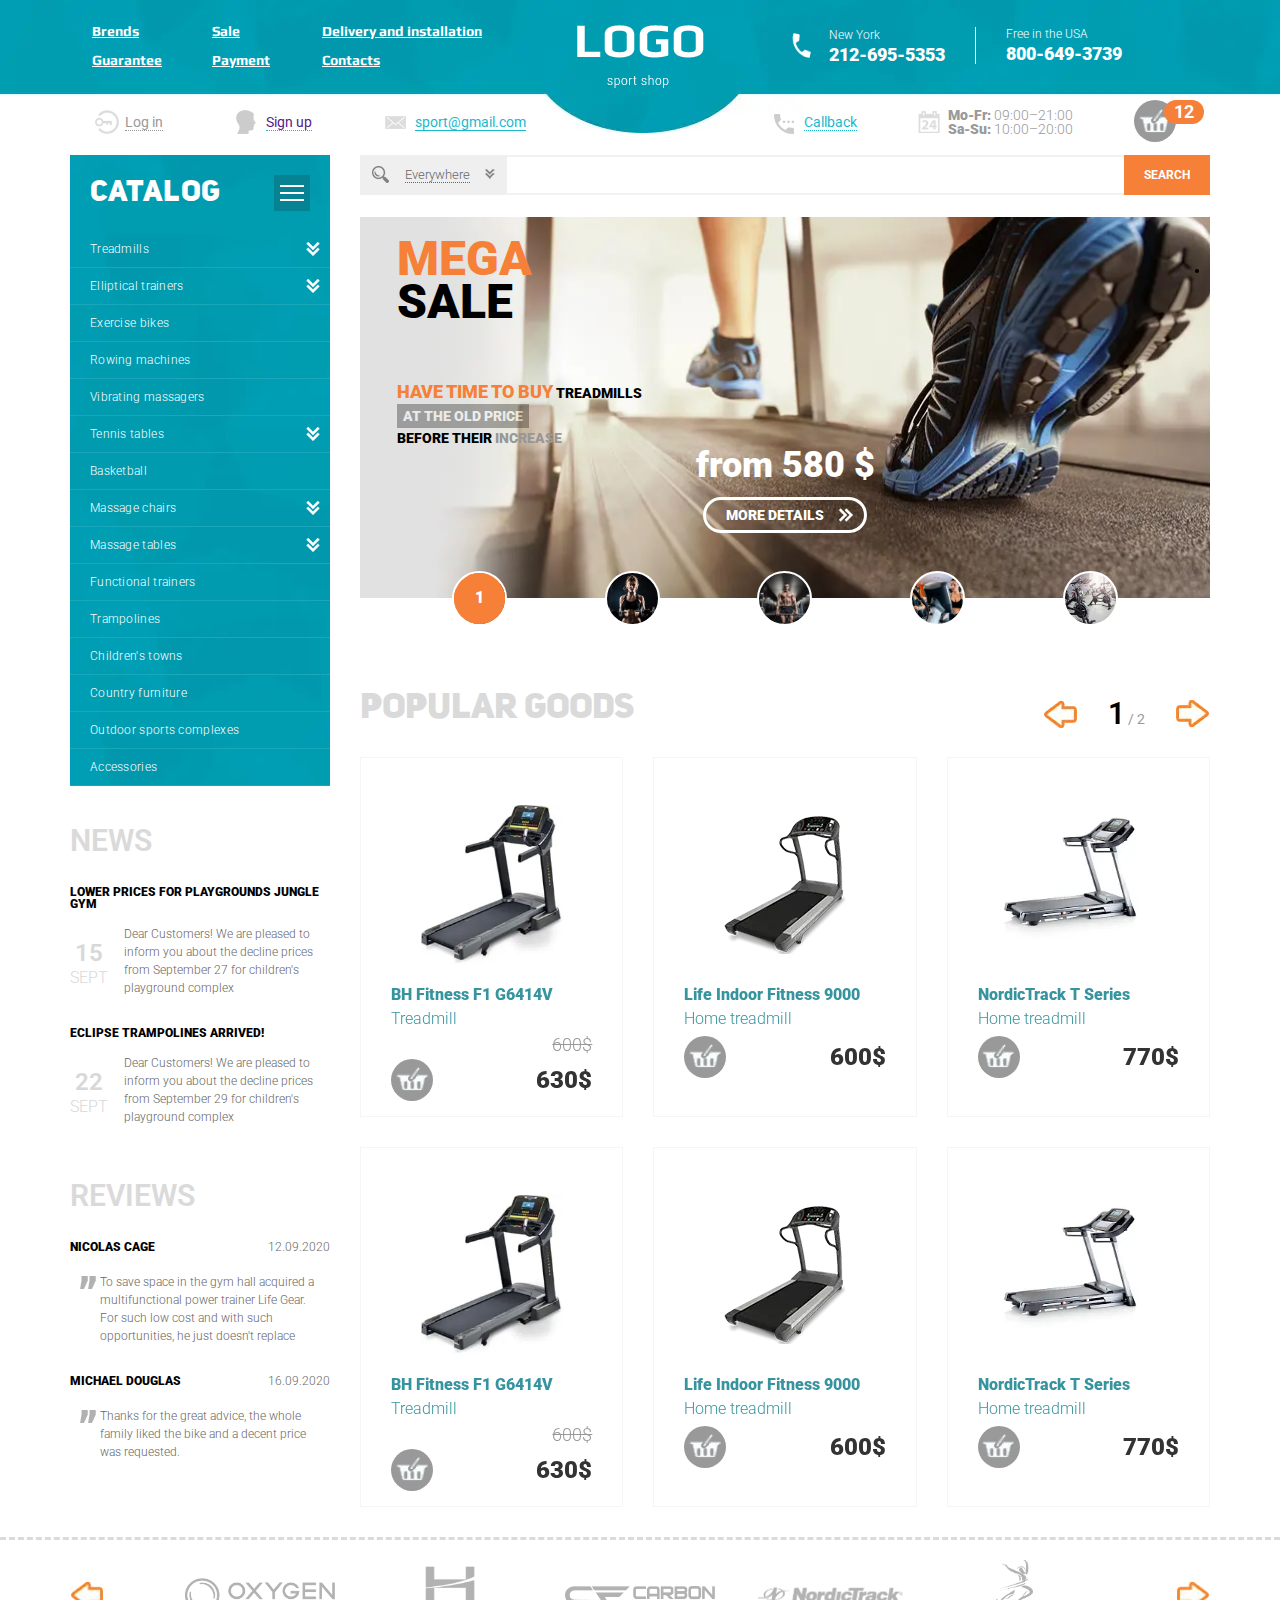
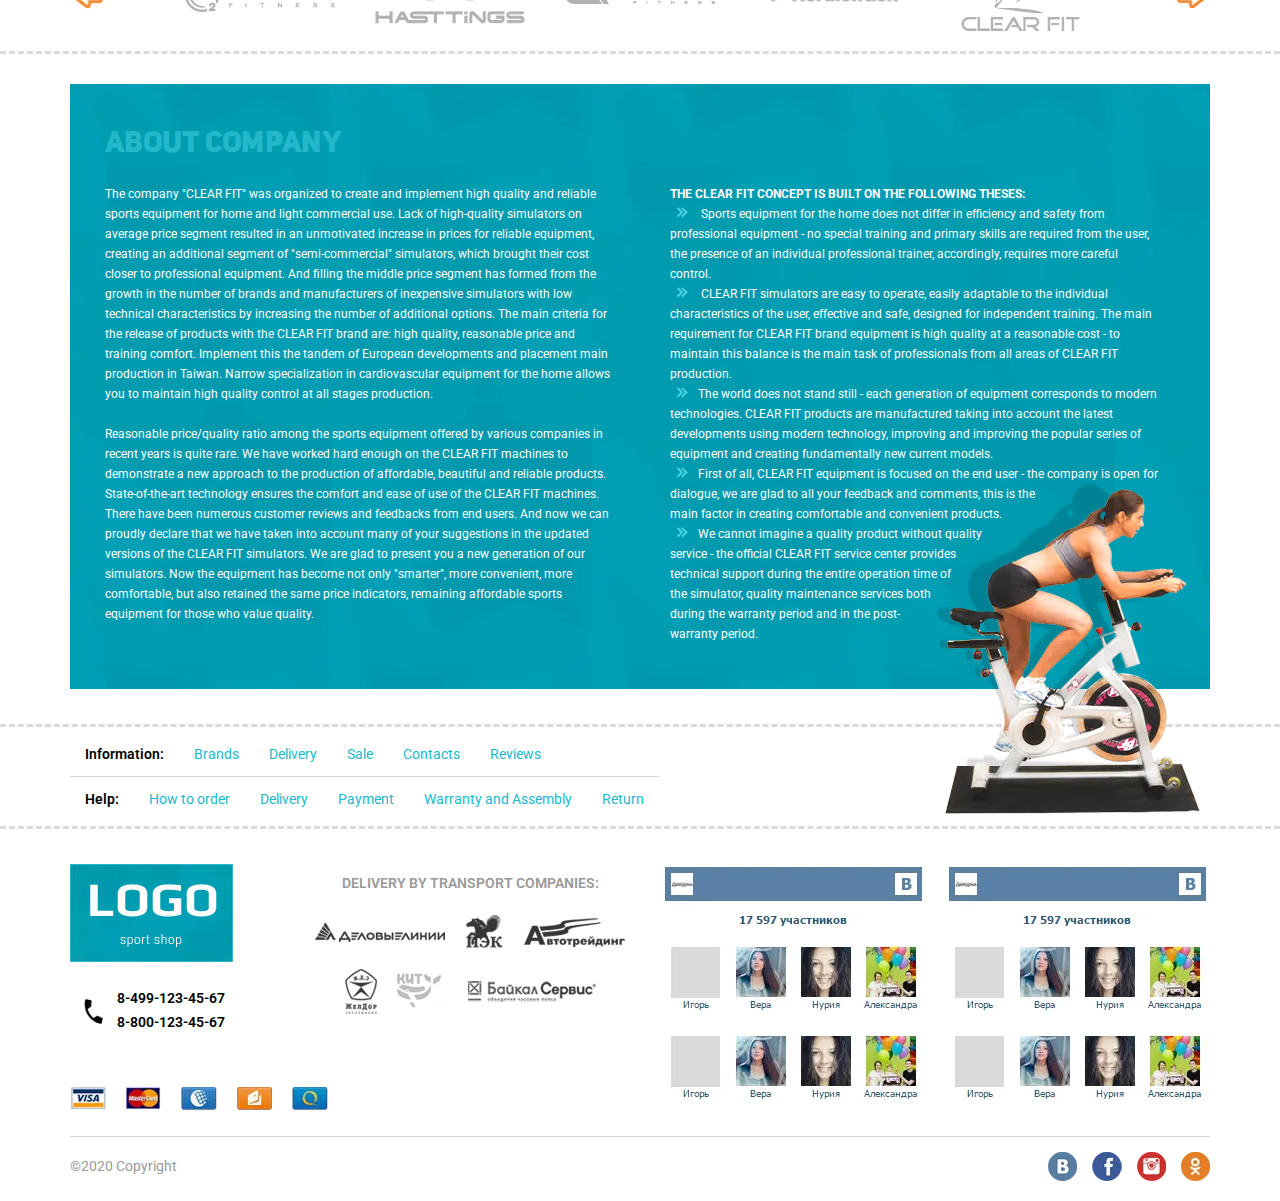
==== commit 2784740a: "Finished main" ====
--- a/index.html
+++ b/index.html
@@ -1099,12 +1099,160 @@
 			</div> 			<div class="page__logos logos-list"> 				<h3 class="logos-list__title visually-hidden">Logo companies</h3>+				<div class="logos-list__wrap-outside _container">+					<button class="slider-products__btn logos-list__prev"></button>+					<ul class="logos-list__slider _swiper">+						<li class="logos-list__item"><a href="#" class="logos-list__link">+								<picture><source srcset="img/logos/oxygen-logo.webp" type="image/webp"><img src="img/logos/oxygen-logo.png" alt=""></picture>+							</a></li>+						<li class="logos-list__item"><a href="#" class="logos-list__link">+								<picture><source srcset="img/logos/logo-2.webp" type="image/webp"><img src="img/logos/logo-2.png" alt=""></picture>+							</a></li>+						<li class="logos-list__item"><a href="#" class="logos-list__link">+								<picture><source srcset="img/logos/logo-3.webp" type="image/webp"><img src="img/logos/logo-3.png" alt=""></picture>+							</a></li>+						<li class="logos-list__item"><a href="#" class="logos-list__link">+								<picture><source srcset="img/logos/logo-4.webp" type="image/webp"><img src="img/logos/logo-4.png" alt=""></picture>+							</a></li>+						<li class="logos-list__item"><a href="#" class="logos-list__link">+								<picture><source srcset="img/logos/logo-5.webp" type="image/webp"><img src="img/logos/logo-5.png" alt=""></picture>+							</a></li>+						<li class="logos-list__item"><a href="#" class="logos-list__link">+								<picture><source srcset="img/logos/oxygen-logo.webp" type="image/webp"><img src="img/logos/oxygen-logo.png" alt=""></picture>+							</a></li>+						<li class="logos-list__item"><a href="#" class="logos-list__link">+								<picture><source srcset="img/logos/logo-2.webp" type="image/webp"><img src="img/logos/logo-2.png" alt=""></picture>+							</a></li>+						<li class="logos-list__item"><a href="#" class="logos-list__link">+								<picture><source srcset="img/logos/logo-3.webp" type="image/webp"><img src="img/logos/logo-3.png" alt=""></picture>+							</a></li>+						<li class="logos-list__item"><a href="#" class="logos-list__link">+								<picture><source srcset="img/logos/logo-4.webp" type="image/webp"><img src="img/logos/logo-4.png" alt=""></picture>+							</a></li>+						<li class="logos-list__item"><a href="#" class="logos-list__link">+								<picture><source srcset="img/logos/logo-5.webp" type="image/webp"><img src="img/logos/logo-5.png" alt=""></picture>+							</a></li>+					</ul>+					<button class="slider-products__btn logos-list__next"></button>+				</div> 			</div>-+			<section class="page__company company-block">+				<div class="company-block__container _container">+					<div class="company-block__body">+						<h3 class="company-block__title">About company</h3>+						<div class="company-block__text">+							<div class="company-block__text-block">+								<p class="company-block__text-first">The company "CLEAR FIT" was organized to create and implement+									high quality and reliable sports equipment for home and light+									commercial use. Lack of high-quality simulators on average+									price segment resulted in an unmotivated increase in prices for reliable+									equipment, creating an additional segment of "semi-commercial" simulators,+									which brought their cost closer to professional equipment. And filling+									the middle price segment has formed from the growth in the number of brands and+									manufacturers of inexpensive simulators with low technical+									characteristics by increasing the number of additional options.+									The main criteria for the release of products with the CLEAR FIT brand are:+									high quality, reasonable price and training comfort. Implement this+									the tandem of European developments and placement+									main production in Taiwan. Narrow specialization in cardiovascular equipment+									for the home allows you to maintain high quality control at all stages+									production.</p>+								<p>+									Reasonable price/quality ratio among the sports equipment offered by various companies in recent years is quite rare. We have worked hard enough on the CLEAR FIT machines to demonstrate a new approach to the production of affordable, beautiful and reliable products. State-of-the-art technology ensures the comfort and ease of use of the CLEAR FIT machines. There have been numerous customer reviews and feedbacks from end users. And now we can proudly declare that we have taken into account many of your suggestions in the updated versions of the CLEAR FIT simulators. We are glad to present you a new generation of our simulators. Now the equipment has become not only "smarter", more convenient, more comfortable, but also retained the same price indicators, remaining affordable sports equipment for those who value quality.+								</p>+							</div>+							<div class="company-block__conception">+								<h4 class="company-block__conception-title">+									The clear fit concept is built on the following theses:+								</h4>+								<ul class="company-block__concept">+									<li class="company-block__concept-item">+										Sports equipment for the home does not differ in efficiency and safety from professional equipment - no special training and primary skills are required from the user, the presence of an individual professional trainer, accordingly, requires more careful control.+									</li>+									<li class="company-block__concept-item">+										CLEAR FIT simulators are easy to operate, easily adaptable to the individual characteristics of the user, effective and safe, designed for independent training. The main requirement for CLEAR FIT brand equipment is high quality at a reasonable cost - to maintain this balance is the main task of professionals from all areas of CLEAR FIT production.+									</li>+									<li class="company-block__concept-item">The world does not stand still - each generation of equipment corresponds to modern technologies. CLEAR FIT products are manufactured taking into account the latest developments using modern technology, improving and improving the popular series of equipment and creating fundamentally new current models.</li>+									<li class="company-block__concept-item">First of all, CLEAR FIT equipment is focused on the <picture><source srcset="img/bicycle.webp" type="image/webp"><img class="company-block__img" src="img/bicycle.png" alt="Woman on the trainer"></picture>end user - the company is open for dialogue, we are glad to all your feedback and comments, this is the main factor in creating comfortable and convenient products.</li>+									<li class="company-block__concept-item">We cannot imagine a quality product without quality service - the official CLEAR FIT service center provides technical support during the entire operation time of the simulator, quality maintenance services both during the warranty period and in the post-warranty period.</li>+								</ul>+							</div>+						</div>+					</div>+				</div>+			</section>+			<section class="page__info info-block">+				<div class="info-block__container _container">+					<div class="info-block__wrap">+						<ul class="info-block__list info-block__list-top">+							<li class="info-block__title">Information:</li>+							<li class="info-block__list-item"><a href="#" class="info-block__link-item">Brands</a></li>+							<li class="info-block__list-item"><a href="#" class="info-block__link-item">Delivery</a></li>+							<li class="info-block__list-item"><a href="#" class="info-block__link-item">Sale</a></li>+							<li class="info-block__list-item"><a href="#" class="info-block__link-item">Contacts</a></li>+							<li class="info-block__list-item"><a href="#" class="info-block__link-item">Reviews</a></li>+						</ul>+						<ul class="info-block__list info-block__list-bottom">+							<li class="info-block__title">Help:</li>+							<li class="info-block__list-item"><a href="#" class="info-block__link-item">How to order</a></li>+							<li class="info-block__list-item"><a href="#" class="info-block__link-item">Delivery</a></li>+							<li class="info-block__list-item"><a href="#" class="info-block__link-item">Payment</a></li>+							<li class="info-block__list-item"><a href="#" class="info-block__link-item">Warranty and Assembly</a></li>+							<li class="info-block__list-item"><a href="#" class="info-block__link-item">Return</a></li>+						</ul>+					</div>+				</div>+			</section> 		</main>-		<footer class="footer">-	<div class="footer__content _container">-+		<footer class="footer _container">+	<div class="footer__wrap">+		<div class="footer__content">+			<div class="footer__commercial-block">+				<div class="footer__wrap-left">+					<div class="footer__contact-block">+						<div class="footer__logo">+							<picture><source srcset="img/Logo.webp" type="image/webp"><img src="img/Logo.png" alt="Logo of website"></picture>+						</div>+						<div class="footer__contact contact-info">+							<p class="contact-info__phone">8-499-123-45-67</p>+							<p class="contact-info__phone">8-800-123-45-67</p>+						</div>+					</div>+					<div class="footer__delivery delivery-footer">+						<h4 class="delivery-footer__title">delivery by transport companies:</h4>+						<ul class="delivery-footer__list">+							<li class="delivery-footer__item"><a href="#"><picture><source srcset="img/delivery/delivery-1.webp" type="image/webp"><img src="img/delivery/delivery-1.png" alt=""></picture></a></li>+							<li class="delivery-footer__item"><a href="#"><picture><source srcset="img/delivery/delivery-2.webp" type="image/webp"><img src="img/delivery/delivery-2.png" alt=""></picture></a></li>+							<li class="delivery-footer__item"><a href="#"><picture><source srcset="img/delivery/delivery-3.webp" type="image/webp"><img src="img/delivery/delivery-3.png" alt=""></picture></a></li>+							<li class="delivery-footer__item"><a href="#"><picture><source srcset="img/delivery/delivery-4.webp" type="image/webp"><img src="img/delivery/delivery-4.png" alt=""></picture></a></li>+							<li class="delivery-footer__item"><a href="#"><picture><source srcset="img/delivery/delivery-5.webp" type="image/webp"><img src="img/delivery/delivery-5.png" alt=""></picture></a></li>+							<li class="delivery-footer__item"><a href="#"><picture><source srcset="img/delivery/delivery-6.webp" type="image/webp"><img src="img/delivery/delivery-6.png" alt=""></picture></a></li>+						</ul>+					</div>+				</div>+				<ul class="footer__pay pay-footer">+					<h4 class="visually-hidden">Payment Methods</h4>+					<li class="pay-footer__list"><a href="#" class="pay-footer__item"><picture><source srcset="img/payment/viza.webp" type="image/webp"><img src="img/payment/viza.png" alt="Visa"></picture></a></li>+					<li class="pay-footer__list"><a href="#" class="pay-footer__item"><picture><source srcset="img/payment/mc.webp" type="image/webp"><img src="img/payment/mc.png" alt="master card"></picture></a></li>+					<li class="pay-footer__list"><a href="#" class="pay-footer__item"><picture><source srcset="img/payment/wm.webp" type="image/webp"><img src="img/payment/wm.png" alt="webmoney"></picture></a></li>+					<li class="pay-footer__list"><a href="#" class="pay-footer__item"><picture><source srcset="img/payment/ym.webp" type="image/webp"><img src="img/payment/ym.png" alt="Yandex money"></picture></a></li>+					<li class="pay-footer__list"><a href="#" class="pay-footer__item"><picture><source srcset="img/payment/qiwi.webp" type="image/webp"><img src="img/payment/qiwi.png" alt="Qiwi"></picture></a></li>+				</ul>+			</div>+		</div>+		<div class="footer__img">+			<picture><source srcset="img/social.webp" type="image/webp"><img class="footer__social-network" src="img/social.png" alt="social block"></picture>+			<picture><source srcset="img/social.webp" type="image/webp"><img class="footer__social-network" src="img/social.png" alt="social block"></picture>+		</div>+	</div>+	<div class="footer__copyright">+		<p>©2020 Copyright</p>+		<ul class="footer__copyright-list social-list">+			<li class="social-list__item"><a href="#"><picture><source srcset="img/social/vkontakte.webp" type="image/webp"><img src="img/social/vkontakte.png" alt="Vkontakte link"></picture></a></li>+			<li class="social-list__item"><a href="#"><picture><source srcset="img/social/facebook.webp" type="image/webp"><img src="img/social/facebook.png" alt="facebook link"></picture></a></li>+			<li class="social-list__item"><a href="#"><picture><source srcset="img/social/instagram.webp" type="image/webp"><img src="img/social/instagram.png" alt="instagram link"></picture></a></li>+			<li class="social-list__item"><a href="#"><picture><source srcset="img/social/odnoklassniki.webp" type="image/webp"><img src="img/social/odnoklassniki.png" alt="odnoklassniki link"></picture></a></li>+		</ul> 	</div> </footer> 	</div>--- a/css/style.min.css
+++ b/css/style.min.css
@@ -1 +1 @@
-@charset "UTF-8";@import url(https://fonts.googleapis.com/css?family=Roboto:300,regular,500,700,900&display=swap&subset=cyrillic-ext);@font-face{font-family:Play;font-display:swap;src:url(../fonts/PlayBold.woff) format("woff"),url(../fonts/PlayBold.woff2) format("woff2");font-weight:400;font-style:normal}@font-face{font-family:UniSans;font-display:swap;src:url(../fonts/UniSansHeavy.woff) format("woff"),url(../fonts/UniSansHeavy.woff2) format("woff2");font-weight:400;font-style:normal}*{padding:0;margin:0;border:0}*,:after,:before{-webkit-box-sizing:border-box;box-sizing:border-box}:active,:focus{outline:0}a:active,a:focus{outline:0}aside,footer,header,nav,section{display:block}body,html{height:100%;min-width:320px}body{line-height:1;font-family:Roboto;-ms-text-size-adjust:100%;-moz-text-size-adjust:100%;-webkit-text-size-adjust:100%}button,input,textarea{font-family:Roboto}input::-ms-clear{display:none}button{cursor:pointer}button::-moz-focus-inner{padding:0;border:0}a,a:visited{text-decoration:none}a:hover{text-decoration:none}ul li{list-style:none}img{vertical-align:top}h1,h2,h3,h4,h5,h6{font-weight:inherit;font-size:inherit}body{color:#000;font-size:14px}body._lock{overflow:hidden}.wrapper{width:100%;min-height:100%;overflow:hidden;display:-webkit-box;display:-ms-flexbox;display:flex;-webkit-box-orient:vertical;-webkit-box-direction:normal;-ms-flex-direction:column;flex-direction:column}._container{max-width:1180px;margin:0 auto;padding:0 20px}.btn{display:-webkit-inline-box;display:-ms-inline-flexbox;display:inline-flex;padding:0 0}.btn._fw{width:100%}.select{position:relative}.select__item{position:relative}.select__title{color:#000;border:1px solid #d9d9d9;background-color:#fff;cursor:pointer;border-radius:4px}.select__value{display:-webkit-box;display:-ms-flexbox;display:flex;font-size:14px;height:30px;padding:0 15px;-webkit-box-align:center;-ms-flex-align:center;align-items:center;-webkit-box-pack:justify;-ms-flex-pack:justify;justify-content:space-between;-webkit-box-orient:horizontal;-webkit-box-direction:reverse;-ms-flex-direction:row-reverse;flex-direction:row-reverse}.select__value span{height:1em;overflow:hidden;display:-webkit-box;-webkit-line-clamp:1;-webkit-box-orient:vertical}.select__value:before{content:"";display:inline-block;-webkit-transition:all .3s ease 0s;-o-transition:all .3s ease 0s;transition:all .3s ease 0s;width:11px;height:7px;background:url(../img/icons/select.svg) center/100% no-repeat}.select__input{width:100%;background-color:transparent;height:100%}.select__options{color:#000;display:none;position:absolute;top:29px;border-radius:0 0 4px 4px;min-width:100%;left:0;background-color:#fff;border-top:0;border:1px solid #d9d9d9;border-top:0;font-size:14px;padding:10px 0 5px 0}.select__option{cursor:pointer;padding:5px 15px;margin:0}.select._active{z-index:5}.select._active .select__value:before{-webkit-transform:rotate(-180deg);-ms-transform:rotate(-180deg);transform:rotate(-180deg)}.select._active .select__options{display:block}input[type=email],input[type=tel],input[type=text],textarea{-webkit-appearance:none;-moz-appearance:none;appearance:none}.input{border-radius:0!important;width:100%;display:block;padding:0 20px}textarea.input{resize:none;padding:0 0}.checkbox{position:relative}.checkbox__input{position:absolute;width:0;height:0;opacity:0;visibility:hidden}.checkbox__input:checked+.checkbox__text:before{background:#fff url(../img/icons/check.svg) center no-repeat}.checkbox__text{display:-webkit-inline-box;display:-ms-inline-flexbox;display:inline-flex;-webkit-box-align:center;-ms-flex-align:center;align-items:center;position:relative;font-size:16px;color:#fff;letter-spacing:-.3px;line-height:calc(20 / 16);cursor:pointer}.checkbox__text:before{content:"";-ms-flex-item-align:start;align-self:flex-start;margin:0 14px 0 0;-webkit-box-flex:0;-ms-flex:0 0 20px;flex:0 0 20px;left:0;top:0;width:20px;height:18px;background:#fff;border:1px solid #a7a9ac}.checkbox a{color:#fff;text-decoration:underline}.checkbox._error .checkbox__text:before{border:1px solid #ee1212}.options{display:-webkit-box;display:-ms-flexbox;display:flex;-webkit-box-orient:vertical;-webkit-box-direction:normal;-ms-flex-direction:column;flex-direction:column;-webkit-box-align:start;-ms-flex-align:start;align-items:flex-start}.options__item{position:relative;cursor:pointer}.options__input{position:absolute;width:0;height:0;opacity:0;left:0;top:0;visibility:hidden}.options__input:checked+.options__text:after{-webkit-transform:scale(1);-ms-transform:scale(1);transform:scale(1)}.options__text{display:-webkit-inline-box;display:-ms-inline-flexbox;display:inline-flex;-webkit-box-align:center;-ms-flex-align:center;align-items:center;position:relative;font-size:16px;color:#fff;letter-spacing:-.3px;line-height:calc(20 / 16)}.options__text:before{content:"";-ms-flex-item-align:start;align-self:flex-start;margin:0 14px 0 0;-webkit-box-flex:0;-ms-flex:0 0 20px;flex:0 0 20px;left:0;top:0;border-radius:50%;width:20px;height:18px;background:#fff;border:1px solid #a7a9ac}.options__text:after{content:"";-webkit-transition:all .3s ease 0s;-o-transition:all .3s ease 0s;transition:all .3s ease 0s;-webkit-transform:scale(0);-ms-transform:scale(0);transform:scale(0);width:10px;height:10px;border-radius:50%;background-color:#77243a;position:absolute;left:5px;top:4px}.rating-block{display:table;font-size:0}.rating{display:inline-block;position:relative;vertical-align:middle}.rating.edit .star{cursor:pointer}.rating .star{width:17px;height:14px;display:inline-block;position:relative;z-index:3}.rating__line{position:absolute;width:85px;height:14px;top:0;left:0;background:url(../img/icons/bg_rating.svg) 0 0 no-repeat;z-index:1;background-size:85px 100%}.rating__activeline{position:absolute;width:0;height:14px;top:0;left:0;background:url(../img/icons/bg_rating_active.svg) 0 0 no-repeat;z-index:2;background-size:85px 100%}.rating__value{display:inline-block;color:#1b3139;font-size:14px;line-height:13px;vertical-align:middle}.quantity{width:88px;height:40px;display:-webkit-box;display:-ms-flexbox;display:flex;border:1px solid rgba(166,166,166,.45)}.quantity__button{-webkit-box-flex:0;-ms-flex:0 0 30px;flex:0 0 30px;position:relative;cursor:pointer}.quantity__button::after,.quantity__button::before{content:"";position:absolute;top:50%;left:50%;-webkit-transition:all .3s ease 0s;-o-transition:all .3s ease 0s;transition:all .3s ease 0s;margin:0 0 0 -4.5px;background-color:#a6a6a6;width:9px;height:1px}.quantity__button_plus::before{-webkit-transform:rotate(-90deg);-ms-transform:rotate(-90deg);transform:rotate(-90deg)}.quantity__input{-webkit-box-flex:1;-ms-flex:1 1 auto;flex:1 1 auto}.quantity__input input{height:100%;color:#a6a6a6;font-size:12px;width:100%;text-align:center}.row:after{display:block;content:"";clear:both}.rub:after{content:"₽"}.dol:after{content:"$"}ol.counter{list-style-type:none;counter-reset:item}ol.counter li{position:relative;padding:0 0 0 45px}ol.counter li:before{counter-increment:item;content:counter(item);position:absolute;left:0;top:0;color:#818181;font-size:14px;font-weight:700;text-align:center;line-height:26px;border-radius:50%;width:28px;height:28px;border:1px solid #4274bb}.ellipsis{display:block;overflow:hidden;width:100%;white-space:nowrap;-o-text-overflow:ellipsis;text-overflow:ellipsis}.es{overflow:hidden;white-space:nowrap;-o-text-overflow:ellipsis;text-overflow:ellipsis}.table{display:table;font-size:0;width:100%}.trow{display:table-row}.cell{display:table-cell}.cell.full{width:100%}._ibg{position:relative}._ibg img{position:absolute;width:100%;height:100%;top:0;left:0;-o-object-fit:cover;object-fit:cover}body.ie ._ibg{background-position:center;background-size:cover;background-repeat:no-repeat}body.ie ._ibg img{width:0;height:0;opacity:0;visibility:hidden}.video{position:relative;overflow:hidden;height:0;padding-bottom:56.25%}.video embed,.video iframe,.video object,.video video{position:absolute;top:0;left:0;width:100%;height:100%}.videobg embed,.videobg iframe,.videobg object,.videobg video{position:fixed;top:50%;left:50%;min-width:100%;min-height:100%;width:auto;height:auto;z-index:-100;-webkit-transform:translateX(-50%) translateY(-50%);-ms-transform:translateX(-50%) translateY(-50%);transform:translateX(-50%) translateY(-50%);background-size:cover}.moretext{overflow:hidden}.moretext__more{cursor:pointer}.moretext__more span{font-style:normal}.moretext__more span:first-child{display:block}.moretext__more span:last-child{display:none}.moretext__more.active span{font-style:normal}.moretext__more.active span:first-child{display:none}.moretext__more.active span:last-child{display:block}#map{background:url(../img/icons/loading.gif) center/50px no-repeat}._swiper{overflow:hidden}._swiper>div{width:100%;height:100%;-webkit-box-sizing:content-box;box-sizing:content-box;display:-webkit-box;display:-ms-flexbox;display:flex;position:relative}._swiper.swiper-container-autoheight>div{-webkit-box-align:start;-ms-flex-align:start;align-items:flex-start}.swiper-container-initialized .swiper-slide{-ms-flex-negative:0;flex-shrink:0}.swiper-container-android .swiper-slide,.swiper-container-android .swiper-wrapper{-webkit-transform:translate3d(0,0,0);transform:translate3d(0,0,0)}.swiper-button-lock{display:none!important}.slick-slider{position:relative}.slick-slider .slick-list,.slick-slider .slick-track{-webkit-transform:translate3d(0,0,0);-ms-transform:translate3d(0,0,0);transform:translate3d(0,0,0)}.slick-slider .slick-list{position:relative;overflow:hidden;width:100%}.slick-slider .slick-track{position:relative;width:100%;display:-webkit-box;display:-ms-flexbox;display:flex}.slick-slider .slick-slide{position:relative}.tab__item{display:none}.tab__item.active{display:block}._tabs-block{display:none}._tabs-block._active{display:block}.mirror{-webkit-transform:scale(-1,1);-ms-transform:scale(-1,1);transform:scale(-1,1)}.nicescroll-rails{z-index:1000!important}.gm-style-iw-t{opacity:0}.baloon{opacity:1;right:-7px!important;bottom:80px!important}.baloon button{display:none!important}.baloon:after{display:none!important}.baloon-style{display:none}.baloon-content.gm-style-iw{opacity:1;border-radius:0!important;max-width:300px!important;padding:0!important;left:0!important;width:100%!important;overflow:visible!important}.baloon-content.gm-style-iw>.gm-style-iw-d{overflow:hidden!important;max-width:none!important}.baloon-content.gm-style-iw:after{display:none!important}.baloon-close{top:18px!important}._custom-scroll{position:fixed;right:0;top:0;width:3px;height:100%;z-index:1000}._custom-scroll__line{background-color:rgba(0,0,0,.5);border-radius:3px 0 0 3px;position:relative;left:0;top:0;width:100%}.popup{overflow:auto;-webkit-overflow-scrolling:touch;z-index:100;padding:30px 10px;position:fixed;top:0;left:0;width:100%;height:100%;-webkit-transition:visibility .8s ease 0s;-o-transition:visibility .8s ease 0s;transition:visibility .8s ease 0s;visibility:hidden}.popup::before{content:"";background-color:rgba(0,0,0,.9);position:fixed;width:100%;height:100%;top:0;left:0;opacity:0;-webkit-transition:opacity .8s ease 0s;-o-transition:opacity .8s ease 0s;transition:opacity .8s ease 0s}.popup.show{visibility:visible}.popup.show::before{opacity:1}.popup.show .popup__body{-webkit-transform:scale(1);-ms-transform:scale(1);transform:scale(1)}.popup._active{visibility:visible}.popup._active::before{opacity:1}.popup._active .popup__body{-webkit-transition:all .3s ease .2s;-o-transition:all .3s ease .2s;transition:all .3s ease .2s;-webkit-transform:scale(1);-ms-transform:scale(1);transform:scale(1)}.popup__content{display:-webkit-box;display:-ms-flexbox;display:flex;-webkit-box-orient:vertical;-webkit-box-direction:normal;-ms-flex-direction:column;flex-direction:column;-webkit-box-align:center;-ms-flex-align:center;align-items:center;min-height:100%;-webkit-box-flex:1;-ms-flex:1 1 auto;flex:1 1 auto;width:100%;display:flex;-webkit-box-pack:center;-ms-flex-pack:center;justify-content:center;align-items:center}.popup__body{-webkit-transform:scale(0);-ms-transform:scale(0);transform:scale(0);-webkit-transition:all .3s ease 0s;-o-transition:all .3s ease 0s;transition:all .3s ease 0s;background-color:#fff;padding:50px;width:100%;max-width:800px}.popup__close{width:15px;height:15px;position:absolute;top:0;right:0;cursor:pointer;z-index:30;background:url(../img/icons/close.svg) 0 0 no-repeat}.header{position:fixed;width:100%;z-index:100;top:0;left:0;background-image:url(../img/header_bg.jpg);background-position:top;background-repeat:no-repeat;background-color:#fff}.top-header__column{-webkit-box-flex:0;-ms-flex:0 1 50%;flex:0 1 50%}.top-header__content{display:-webkit-box;display:-ms-flexbox;display:flex;-webkit-box-align:center;-ms-flex-align:center;align-items:center;height:90px}.top-header__column_logo{-webkit-box-flex:0;-ms-flex:0 0 130px;flex:0 0 130px;text-align:center}.top-header__logo{position:relative;z-index:5;display:inline-block}.top-header__contacts{display:-webkit-box;display:-ms-flexbox;display:flex;position:relative;z-index:5}.menu__list{display:-ms-grid;display:grid;-ms-grid-columns:minmax(auto,120px) minmax(auto,110px) minmax(auto,260px);grid-template-columns:minmax(auto,120px) minmax(auto,110px) minmax(auto,260px)}.menu__list_item{margin:1px 0}.menu__link{display:-webkit-inline-box;display:-ms-inline-flexbox;display:inline-flex;-webkit-box-pack:center;-ms-flex-pack:center;justify-content:center;-webkit-box-align:center;-ms-flex-align:center;align-items:center;min-height:27px;padding:5px 22px;white-space:nowrap;font-family:play;color:#fff;text-decoration:underline;-webkit-transition:all .3s ease 0s;-o-transition:all .3s ease 0s;transition:all .3s ease 0s}.icon-menu{display:none}.contacts-header{display:-webkit-box;display:-ms-flexbox;display:flex;-webkit-box-pack:center;-ms-flex-pack:center;justify-content:center;-webkit-box-align:center;-ms-flex-align:center;align-items:center}.contacts-header__column{padding:0 30px;border-right:1px solid #fff}.contacts-header__column:last-child{border-right:none}.contacts-header__item_icon{background:url(../img/phone.png) left no-repeat;padding:0 0 0 37px}.contacts-header__block-link{margin:0 0 5px 0}.contacts-header__label{margin:0 0 5px 0;font-size:12px;font-weight:300;color:#fff}.contacts-header__phone{white-space:nowrap;color:#fff;font-size:18px;font-weight:900}.bottom-header__container{display:-webkit-box;display:-ms-flexbox;display:flex;-webkit-box-pack:justify;-ms-flex-pack:justify;justify-content:space-between;-webkit-box-align:center;-ms-flex-align:center;align-items:center}.bottom-header__column{padding:10px 0 10px 0;-webkit-box-flex:0;-ms-flex:0 1 40%;flex:0 1 40%}.bottom-header__actions{margin-left:25px}.actions-header{display:-webkit-box;display:-ms-flexbox;display:flex;-webkit-box-pack:justify;-ms-flex-pack:justify;justify-content:space-between;-webkit-box-align:center;-ms-flex-align:center;align-items:center}.actions-header__item{display:inline-block;line-height:24px;padding:0 0 0 30px}.actions-header__item_login{background:url(../img/key_icon.png) left no-repeat;color:#999}.actions-header__item_login span{white-space:nowrap;border-bottom:1px dotted #999}.actions-header__item_reg{white-space:nowrap;position:relative}.actions-header__item_reg:hover::before{-webkit-filter:none;filter:none}.actions-header__item_reg::before{content:"";width:24px;height:24px;left:0;position:absolute;background:url(../img/head_icon.png) left no-repeat;-webkit-filter:grayscale(100) opacity(50%);filter:grayscale(100) opacity(50%)}.actions-header__item_reg span{border-bottom:1px dotted #1ab9ce}.actions-header__item_email{background:url(../img/letter.png) left no-repeat;color:#1ab9ce;margin:0}.actions-header__item_email span{border-bottom:1px solid #1ab9ce}.info-header{display:-webkit-box;display:-ms-flexbox;display:flex;-webkit-box-pack:justify;-ms-flex-pack:justify;justify-content:space-between;-webkit-box-align:center;-ms-flex-align:center;align-items:center}.info-header__column{padding-left:20px}.info-header__callback{position:relative;padding-left:30px;color:#1ab9ce}.info-header__callback:hover::before{-webkit-filter:none;filter:none}.info-header__callback::before{position:absolute;content:"";width:24px;height:20px;left:0;top:0;background:url(../img/phone_answer_icon.png) left no-repeat;-webkit-filter:grayscale(100) opacity(50%);filter:grayscale(100) opacity(50%)}.info-header__callback span{border-bottom:1px dotted #1ab9ce}.info-header__schedule{display:inline-block;background:url(../img/calendar.png) left no-repeat;padding-left:30px;color:#999}.info-header__schedule p{font-weight:300}.info-header__schedule span{font-weight:900}.info-header__cart{display:-webkit-inline-box;display:-ms-inline-flexbox;display:inline-flex;position:relative;width:42px;height:42px;margin-right:34px;background-image:url(../img/basket.png);background-size:33px;background-repeat:no-repeat;background-position:center;background-color:#999;border-radius:50%}.info-header__cart:hover{background-color:#009db1}.info-header__cart span{display:inline-block;position:absolute;padding:3px 10px;border-radius:15px;right:0;color:#fff;font-size:18px;font-weight:700;background-color:#f68038;-webkit-transform:translate(70%,0);-ms-transform:translate(70%,0);transform:translate(70%,0)}.page{-webkit-box-flex:1;-ms-flex:1 1 auto;flex:1 1 auto;padding:150px 0 0 0;margin-top:5px}.page__menu{margin-bottom:40px}.page__side{-webkit-box-flex:0;-ms-flex:0 0 260px;flex:0 0 260px;margin-bottom:20px}.page__content{min-width:0}.page__search{margin:0 0 22px 0}.search-page form{display:-webkit-box;display:-ms-flexbox;display:flex;position:relative}.search-page__options_button{padding:0 12px;display:-webkit-box;display:-ms-flexbox;display:flex;-webkit-box-pack:center;-ms-flex-pack:center;justify-content:center;-webkit-box-align:center;-ms-flex-align:center;align-items:center;height:100%}.search-page__options_button::before{content:"";width:18px;height:18px;background-image:url(../img/icons/magnifier.png);background-repeat:no-repeat}.search-page__options_button::after{content:"";width:10px;height:12px;background-image:url(../img/icons/arrows.png);background-repeat:no-repeat;-webkit-transition:all .3s ease 0s;-o-transition:all .3s ease 0s;transition:all .3s ease 0s}.search-page__options_button._active::after{-webkit-transform:rotate(-180deg);-ms-transform:rotate(-180deg);transform:rotate(-180deg)}.search-page__options_button span{margin:0 15px;position:relative;color:#666;border-bottom:1px dotted #666;font-weight:300}.search-page__options_wrap{display:-webkit-box;display:-ms-flexbox;display:flex;-webkit-box-pack:justify;-ms-flex-pack:justify;justify-content:space-between;width:100%}.search-page__options_categories{display:none;-webkit-box-pack:justify;-ms-flex-pack:justify;justify-content:space-between;position:absolute;z-index:1;top:100%;left:0;width:100%;background-color:#fff;border-bottom:4px solid #f68038}.search-page__options_categories._active{display:-webkit-box;display:-ms-flexbox;display:flex}.search-page__list{display:-webkit-box;display:-ms-flexbox;display:flex;-webkit-box-orient:vertical;-webkit-box-direction:normal;-ms-flex-direction:column;flex-direction:column;width:100%;border-left:1px solid #ddd;border-right:1px solid #ddd;padding-top:10px;padding-bottom:15px}.search-page__link{padding:12px 0 12px 40px;display:block;font-size:12px;color:#999;font-weight:300}.search-page__link:hover{color:#f68038}.search-page__btn{display:-webkit-inline-box;display:-ms-inline-flexbox;display:inline-flex;padding:0 20px;-webkit-box-align:center;-ms-flex-align:center;align-items:center;-webkit-box-pack:center;-ms-flex-pack:center;justify-content:center;min-width:85px;height:40px;background-color:#f68038;font-size:12px;text-transform:uppercase;font-weight:700;color:#fff;-webkit-transition:all .3s ease 0s;-o-transition:all .3s ease 0s;transition:all .3s ease 0s}.search-page__btn:hover{background-color:#b66100}.search-page__input{-webkit-box-flex:1;-ms-flex:1 1 auto;flex:1 1 auto}.search-page__input input{height:100%;border-top:2px solid #f2f2f2;border-bottom:2px solid #f2f2f2}.search-page__checkbox .checkbox__input:checked+.checkbox__text{color:#f68038}.search-page__checkbox .checkbox__text{padding:12px 0 12px 40px;display:block;font-size:12px;color:#999;font-weight:300}.search-page__checkbox .checkbox__text::before{display:none}.page__slider-sale{margin-bottom:65px}.slider-sale__item{position:relative;padding:20px 37px}.slider-sale__item_title{margin-bottom:60px;font-size:48px;line-height:43px;text-transform:uppercase;font-weight:900}.slider-sale__item_title-white{color:#fff}.slider-sale__item_title span{display:block;color:#f68038}.slider-sale__item_img{position:absolute;width:100%;height:100%;top:0;left:0}.slider-sale__item_wrap{position:relative;z-index:12}.slider-sale__item_description{font-size:14px;text-transform:uppercase;font-weight:900}.slider-sale__item_description p{margin:8px 0}.slider-sale__item_description-white{color:#fff}.slider-sale__item_hurry{font-size:18px;color:#f68038}.slider-sale__item_old{color:#fff;background-color:#000;padding:4px 6px;opacity:.3}.slider-sale__item_increase{color:#979797}.slider-sale__item_price{margin-bottom:20px;text-align:center;color:#fff;font-size:36px;line-height:24px;font-weight:900}.slider-sale__item_link{display:inline-block;position:relative;padding:8px 40px 8px 20px;font-size:14px;font-weight:900;text-transform:uppercase;color:#fff;border:3px solid #fff;border-radius:20px}.slider-sale__item_link::after{content:"";position:absolute;background-image:url(../img/arrow.png);background-repeat:no-repeat;right:5px;width:20px;height:20px}.slider-sale__item_more{margin-bottom:45px;text-align:center}.slider-sale__dotts{position:relative;display:-webkit-box;display:-ms-flexbox;display:flex;-ms-flex-pack:distribute;justify-content:space-around;padding:0 20px;margin:-27.5px 23px 0 23px}.slider-sale .swiper-pagination-bullet{position:relative;width:55px;height:55px;border-radius:50%;border:2px solid #fff;background-size:cover;background-position:center;background-repeat:no-repeat;overflow:hidden;counter-increment:item}.slider-sale .swiper-pagination-bullet::after{opacity:0;color:#fff;font-weight:900;font-size:16px;position:absolute;display:-webkit-box;display:-ms-flexbox;display:flex;-webkit-box-pack:center;-ms-flex-pack:center;justify-content:center;-webkit-box-align:center;-ms-flex-align:center;align-items:center;width:100%;height:100%;top:0;left:0;border:2px solid #f68038;background-color:#f68038;-webkit-transition:all .3s ease 0s;-o-transition:all .3s ease 0s;transition:all .3s ease 0s;content:counter(item)}.slider-sale .swiper-pagination-bullet-active::after{opacity:1}.menu-page{background:url(../img/bg-catalog.jpg) top repeat;position:relative}.menu-page__header{padding:20px;display:-webkit-box;display:-ms-flexbox;display:flex;-webkit-box-align:center;-ms-flex-align:center;align-items:center;-webkit-box-pack:justify;-ms-flex-pack:justify;justify-content:space-between}.menu-page__title{color:#fff;font-family:UniSans,Arial,sans-serif;line-height:116.66667%;font-size:30px;text-transform:uppercase;letter-spacing:.75px}.menu-page__burger{-webkit-box-flex:0;-ms-flex:0 0 36px;flex:0 0 36px;width:36px;height:36px;background-color:#068292;display:block;position:relative;cursor:pointer;z-index:15;padding:10px 6px}.menu-page__burger span{-webkit-transition:all .3s ease 0s;-o-transition:all .3s ease 0s;transition:all .3s ease 0s;top:calc(50% - 1px);left:0;position:absolute;width:100%;height:2px;background-color:#fff}.menu-page__burger span:first-child{top:0}.menu-page__burger span:last-child{top:auto;bottom:0}.menu-page__burger._active span{-webkit-transform:scale(0);-ms-transform:scale(0);transform:scale(0)}.menu-page__burger._active span:first-child{-webkit-transform:rotate(-45deg);-ms-transform:rotate(-45deg);transform:rotate(-45deg);top:calc(50% - 1px)}.menu-page__burger._active span:last-child{-webkit-transform:rotate(45deg);-ms-transform:rotate(45deg);transform:rotate(45deg);bottom:calc(50% - 1px)}.menu-page__lines{height:16px;position:relative}.menu-page__parent .menu-page__link::after{content:"";position:absolute;right:10px;top:50%;width:14px;height:14px;-webkit-transform:translate(0,-50%) rotate(90deg);-ms-transform:translate(0,-50%) rotate(90deg);transform:translate(0,-50%) rotate(90deg);background:url(../img/arrow.png);-webkit-transition:all .3s ease 0s;-o-transition:all .3s ease 0s;transition:all .3s ease 0s}.menu-page__parent._active .menu-page__submenu{pointer-events:all}.menu-page__parent._active .submenu-page__item{display:block}.menu-page__parent._active .menu-page__link::after{-webkit-transform:translate(0,-50%) rotate(0);-ms-transform:translate(0,-50%) rotate(0);transform:translate(0,-50%) rotate(0)}.menu-page__list>li{border-bottom:1px solid #1aa7b9}.menu-page__link{letter-spacing:.3px;font-weight:300;font-size:12px;color:#fff;display:block;padding:12px 20px;position:relative;z-index:15}.submenu-page__item{display:none}.submenu-page__menu{border-bottom:1px solid #dedede;padding:20px 0}.submenu-page__link{display:block;color:#1ab9ce;font-size:12px;font-weight:300;letter-spacing:.3px;padding:10px 40px}.submenu-page__product{padding:15px}.item-product{position:relative;padding:15px}.item-product__labels{position:absolute;left:15px;top:15px}.item-product__image{display:-webkit-box;display:-ms-flexbox;display:flex;-webkit-box-pack:center;-ms-flex-pack:center;justify-content:center;-webkit-box-align:center;-ms-flex-align:center;align-items:center;height:195px;padding:10px 0}.item-product__image img{max-width:100%;max-height:175px}.item-product__label{display:-webkit-box;display:-ms-flexbox;display:flex;-webkit-box-pack:center;-ms-flex-pack:center;justify-content:center;-webkit-box-align:center;-ms-flex-align:center;align-items:center;height:21px;margin:0 0 10px 0;padding:0 15px;background-color:#fd8424;border-radius:15px;text-transform:uppercase;font-weight:900;color:#fff}.item-product__body{padding:0 25px}.item-product__title{display:inline-block;margin:0 0 5px 0;color:#36949f;font-size:16px;font-weight:300;line-height:24px}.item-product__footer{display:-webkit-box;display:-ms-flexbox;display:flex;-ms-flex-wrap:wrap;flex-wrap:wrap;-webkit-box-pack:justify;-ms-flex-pack:justify;justify-content:space-between;-webkit-box-align:center;-ms-flex-align:center;align-items:center}.item-product__old-price{float:1 1 auto;text-align:right;color:#999;font-size:18px;font-weight:300;text-decoration:line-through}.item-product__old-price::after{font-size:16px}.item-product__add{display:-webkit-inline-box;display:-ms-inline-flexbox;display:inline-flex;position:relative;width:42px;height:42px;margin-right:34px;background-image:url(../img/basket.png);background-size:33px;background-repeat:no-repeat;background-position:center;background-color:#999;border-radius:50%}.item-product__add:hover{background-color:#009db1}.item-product__price{color:#333;font-size:24px;font-weight:900}.info-page>div:hover>h3{color:#1ab9ce}.info-page__news{margin-bottom:40px}.info-page__main-title{font-size:30px;font-weight:600;text-transform:uppercase;color:#dadada;margin-bottom:30px}.info-page__title{color:#000;font-weight:900;font-size:12px;text-transform:uppercase;margin-bottom:5px}.info-page__text{font-size:12px;color:#666;font-weight:300;line-height:18px}.info-page__reviews_review{margin-bottom:15px}.news-item{margin-bottom:15px}.news-item__wrap{display:-webkit-box;display:-ms-flexbox;display:flex}.news-item__link:hover .info-page__title{color:#fd8322}.news-item__link:hover .news-item__time span{color:#1ab9ce}.news-item__time{display:-webkit-box;display:-ms-flexbox;display:flex;-webkit-box-orient:vertical;-webkit-box-direction:normal;-ms-flex-direction:column;flex-direction:column;-webkit-box-pack:center;-ms-flex-pack:center;justify-content:center;-webkit-box-align:center;-ms-flex-align:center;align-items:center;margin-right:16px}.news-item__item-number{font-weight:600;color:#d8d8d8;font-size:24px;margin-bottom:5px}.news-item__item-month{color:#d8d8d8;font-size:16px;font-weight:300}.news-item__text{padding:10px 0 15px 0}.review-page:hover .review-page__name,.review-page:hover time{color:#1ab9ce}.review-page:hover .review-page__text{color:#fff;background-color:#1ab9ce}.review-page:hover .review-page__text::before{opacity:1;-webkit-filter:none;filter:none}.review-page__wrap{display:-webkit-box;display:-ms-flexbox;display:flex;-webkit-box-pack:justify;-ms-flex-pack:justify;justify-content:space-between}.review-page__time{font-weight:300;font-size:12px;color:#666}.review-page__text{padding:15px 10px 15px 25px;position:relative;padding-left:30px}.review-page__text::before{content:"";-webkit-filter:brightness(0);filter:brightness(0);opacity:.3;position:absolute;top:18px;left:10px;background-image:url(../img/brackets.png);width:16px;height:15px;background-repeat:no-repeat}.products-list{display:-webkit-box;display:-ms-flexbox;display:flex;-ms-flex-wrap:wrap;flex-wrap:wrap;margin:0 -15px}.products-item{padding:0 15px;margin:0 0 30px 0;-webkit-box-flex:0;-ms-flex:0 1 33.333%;flex:0 1 33.333%}.products-item__block{position:static}.products-item__block .item-product__old-price{margin-bottom:5px}.products-item__wrap{padding:15px;position:relative;overflow:hidden;height:100%;border:1px solid #f5f5f5;display:-webkit-box;display:-ms-flexbox;display:flex;-webkit-box-orient:vertical;-webkit-box-direction:normal;-ms-flex-direction:column;flex-direction:column;display:flex!important}.slider-products__header{margin-bottom:20px}.slider-products__title{margin-bottom:10px;color:#dadada;font-size:36px;text-transform:uppercase;font-weight:600;font-family:UniSans,Arial,sans-serif}.item-product{padding:15px 5px 0 5px}.item-product__labels{top:15px;left:15px}.item-product__image img{max-width:100%;max-height:160px;vertical-align:top}.item-product__body{display:-webkit-box;display:-ms-flexbox;display:flex;-webkit-box-orient:vertical;-webkit-box-direction:normal;-ms-flex-direction:column;flex-direction:column;-webkit-box-pack:justify;-ms-flex-pack:justify;justify-content:space-between;padding:0 10px;-webkit-transition:all .3s ease 0s;-o-transition:all .3s ease 0s;transition:all .3s ease 0s}.item-product__title:hover span{text-decoration:underline}.item-product__title span{display:block;font-weight:900}.slider-products__control{display:-webkit-box;display:-ms-flexbox;display:flex;-webkit-box-align:center;-ms-flex-align:center;align-items:center;-webkit-box-pack:justify;-ms-flex-pack:justify;justify-content:space-between}.slider-products__btn{width:35px;height:28px}.slider-products__btn:hover{-webkit-filter:hue-rotate(150deg);filter:hue-rotate(150deg)}.slider-products__btn_prev{background-image:url(../img/button_slider.png);background-repeat:no-repeat;background-color:#fff}.slider-products__btn_next{background-image:url(../img/button_slider.png);background-repeat:no-repeat;background-color:#fff;-webkit-transform:rotate(180deg);-ms-transform:rotate(180deg);transform:rotate(180deg)}.slider-products__info{display:inline;color:#999;font-size:300px;font-size:14px;margin:0 15px}.item-more{display:-webkit-box;display:-ms-flexbox;display:flex;-webkit-box-orient:vertical;-webkit-box-direction:normal;-ms-flex-direction:column;flex-direction:column;-webkit-box-pack:justify;-ms-flex-pack:justify;justify-content:space-between;position:absolute;top:0;left:0;width:100%;height:100%;background-color:rgba(0,0,0,.8);border:5px solid #f68038;padding:18px;color:#fff;font-weight:300;-webkit-transition:all .3s ease 0s;-o-transition:all .3s ease 0s;transition:all .3s ease 0s;-webkit-transform:translate(-101%,0);-ms-transform:translate(-101%,0);transform:translate(-101%,0)}.item-more__title{margin-bottom:25px;font-size:16px}.item-more__title span{display:block;font-weight:600;margin-bottom:6px}.item-more__feature{font-size:14px;line-height:18px;margin-bottom:7px}.item-more__feature span{font-weight:600;display:block;color:#f68038}.item-more__basket{display:-webkit-box;display:-ms-flexbox;display:flex;-webkit-box-flex:0;-ms-flex:0 1 52px;flex:0 1 52px;width:52px;height:52px;background-image:url(../img/basket.png);background-size:43px;background-repeat:no-repeat;background-position:center;background-color:#999;border-radius:50%}.item-more__basket:hover{background-color:#fd8424}.item-more__footer{display:-webkit-box;display:-ms-flexbox;display:flex;-webkit-box-pack:justify;-ms-flex-pack:justify;justify-content:space-between;-webkit-box-align:center;-ms-flex-align:center;align-items:center}.item-more__in{padding:4px 10px;font-size:14px;color:#f68038;background-color:#fff;border-radius:10px}.item-more__in_wrap{display:-webkit-box;display:-ms-flexbox;display:flex;-webkit-box-pack:center;-ms-flex-pack:center;justify-content:center}.item-more__price{font-weight:600;font-size:24px}.swiper-pagination-current{color:#000;font-size:30px;font-weight:600}@media (min-width:767.98px){.top-header__column_logo{-webkit-box-flex:0;-ms-flex:0 0 100px;flex:0 0 100px;padding:25px 0 0 0;-ms-flex-item-align:start;align-self:flex-start}.slider-products__header{display:-webkit-box;display:-ms-flexbox;display:flex;-webkit-box-pack:justify;-ms-flex-pack:justify;justify-content:space-between}}@media (min-width:991.98px){.quantity__button:hover::after,.quantity__button:hover::before{background-color:rgba(0,0,0,.5)}.menu__link:hover{background-color:#068292;border-radius:15px}.page__container{display:-webkit-box;display:-ms-flexbox;display:flex}.page__content{min-width:0;-webkit-box-flex:1;-ms-flex:1 1 auto;flex:1 1 auto;padding:0 0 0 30px}.menu-page__parent._active .submenu-page__item{z-index:2;-webkit-transform:translate(0,0);-ms-transform:translate(0,0);transform:translate(0,0)}.menu-page__link:hover{background-color:#098494}.menu-page__submenu{width:100%;position:absolute;top:0;height:100%;left:100%;overflow:hidden;pointer-events:none}.submenu-page__item{display:block;border:2px solid #098494;background-color:#fff;position:absolute;top:0;height:100%;width:100%;left:0;-webkit-transform:translate(-100%,0);-ms-transform:translate(-100%,0);transform:translate(-100%,0);-webkit-transition:all .3s ease 0s;-o-transition:all .3s ease 0s;transition:all .3s ease 0s;z-index:10}.submenu-page__link:hover{background-color:#71c7d3;color:#fff}.item-product__title:hover{text-decoration:underline}.item-product:hover .item-more{-webkit-transform:translate(0,0);-ms-transform:translate(0,0);transform:translate(0,0)}.item-product:hover .item-product__body{opacity:0}}@media (min-width:992px){.select__option:hover{background:#d9d9d9}.checkbox a:hover{text-decoration:none}}@media (max-width:1192px){.menu__link{padding:5px 10px}.contacts-header__column{padding:0 15px}.contacts-header__item_icon{padding:0 0 0 25px}.contacts-header__phone{font-size:16px}.bottom-header__actions{margin-left:10px}}@media (max-width:991.98px){.select__title{font-size:18px}.select__options{font-size:18px}.menu__body{opacity:0;position:fixed;height:100%;width:100%;top:0;visibility:hidden;left:0;overflow:auto;z-index:2;padding:120px 20px 30px 20px;background-color:#fff;-webkit-transition:all .3s ease 0s;-o-transition:all .3s ease 0s;transition:all .3s ease 0s}.menu__body::before{content:"";position:fixed;width:100%;height:105px;top:0;left:0;z-index:3;background-color:#068292}.menu__body._active{opacity:1;visibility:visible}.menu__list{display:block}.menu__list_item{margin:0 0 20px 0}.menu__link{padding:0;font-size:20px;color:#000}.icon-menu{display:block;position:relative;width:30px;height:18px;cursor:pointer;z-index:5}.icon-menu span{-webkit-transition:all .3s ease 0s;-o-transition:all .3s ease 0s;transition:all .3s ease 0s;top:calc(50% - 1px);left:0;position:absolute;width:100%;height:2px;background-color:#fff}.icon-menu span:first-child{top:0}.icon-menu span:last-child{top:auto;bottom:0}.icon-menu._active span{-webkit-transform:scale(0);-ms-transform:scale(0);transform:scale(0)}.icon-menu._active span:first-child{-webkit-transform:rotate(-45deg);-ms-transform:rotate(-45deg);transform:rotate(-45deg);top:calc(50% - 1px)}.icon-menu._active span:last-child{-webkit-transform:rotate(45deg);-ms-transform:rotate(45deg);transform:rotate(45deg);bottom:calc(50% - 1px)}.contacts-header{-webkit-box-pack:end;-ms-flex-pack:end;justify-content:flex-end}.contacts-header__column{border-right:none}.contacts-header__item_second-phone{display:none}.actions-header__item_reg::before{background:0 0!important}.actions-header__item{padding:0;background:0 0!important}.info-header{-webkit-box-pack:center;-ms-flex-pack:center;justify-content:center}.info-header__callback{padding:0}.info-header__callback::before{background:0 0!important}.info-header__schedule{display:none}.menu-page__link{font-size:14px}.menu-page__link:hover{background-color:#098494}.submenu-page{background-color:#fff}.submenu-page__link{font-size:14px;padding:10px 20px}.submenu-page__product{display:none}}@media (max-width:991.98px) and (max-width:767.98px){.menu__body{padding:90px 20px 30px 20px}.menu__body::before{content:"";height:70px}}@media (max-width:840px){.products-item{-webkit-box-flex:0;-ms-flex:0 1 50%;flex:0 1 50%}}@media (max-width:767.98px){._container{padding:0 10px}.header{background-image:url(../img/header_bg.jpg);background-repeat:no-repeat;background-position:0 -20px;background-color:#fff}.top-header__column_last{-webkit-box-orient:horizontal;-webkit-box-direction:normal;-ms-flex-direction:row;flex-direction:row}.top-header__content{height:70px}.top-header__logo{width:100px}.page{padding:130px 0 0 0}.slider-products__control{display:block}}@media (max-width:640px){.top-header__logo{width:90px}.contacts-header__column{padding:0 0 0 10px}.contacts-header__item_icon{padding:0;background:0 0!important}.contacts-header__block-link{display:none}.contacts-header__label{font-size:0}.contacts-header__phone{display:block;background:url(../img/phone.png) no-repeat;width:19px;height:25px;font-size:0}.actions-header{margin:0 0 15px 0}.info-header__cart{background-size:26px;width:35px;height:35px;margin-right:15px}.info-header__cart span{font-size:14px;padding:0 5px;line-height:20px}.page{padding:90px 0 0 0}}@media (max-width:600px){.bottom-header__column{-webkit-box-flex:0;-ms-flex:0 1 50%;flex:0 1 50%}.search-page__options{display:none}.search-page__list{padding:0 0}.search-page__input input{border-left:2px solid #f2f2f2}.search-page__checkbox .checkbox__text{padding:6px 0 6px 20px}.products-item{-webkit-box-flex:1;-ms-flex:1 1 100%;flex:1 1 100%}}@media (max-width:550px){.slider-sale .swiper-pagination-bullet{width:40px;height:40px}}@media (max-width:520px){.slider-sale__dotts{padding:0 00px}}@media (max-width:479.98px){.search-page__options_wrap{-ms-flex-wrap:wrap;flex-wrap:wrap}}@media (max-width:1192px) and (min-width:991.98px){.products-item{-webkit-box-flex:0;-ms-flex:0 1 50%;flex:0 1 50%}}@supports (-webkit-appearance:none){.select__value:before{background:url(../img/icons/select.svg) center/100% no-repeat}.checkbox__input:checked+.checkbox__text:before{background:#fff url(../img/icons/check.svg) center no-repeat}.rating__line{background:url(../img/icons/bg_rating.svg) 0 0 no-repeat}.rating__activeline{background:url(../img/icons/bg_rating_active.svg) 0 0 no-repeat}#map{background:url(../img/icons/loading.gif) center/50px no-repeat}.popup__close{background:url(../img/icons/close.svg) 0 0 no-repeat}.header{background-image:url(../img/header_bg.webp)}.contacts-header__item_icon{background:url(../img/phone.webp) left no-repeat}.actions-header__item_login{background:url(../img/key_icon.webp) left no-repeat}.actions-header__item_reg::before{background:url(../img/head_icon.webp) left no-repeat}.actions-header__item_email{background:url(../img/letter.webp) left no-repeat}.info-header__callback::before{background:url(../img/phone_answer_icon.webp) left no-repeat}.info-header__schedule{background:url(../img/calendar.webp) left no-repeat}.info-header__cart{background-image:url(../img/basket.webp)}.search-page__options_button::before{background-image:url(../img/icons/magnifier.webp)}.search-page__options_button::after{background-image:url(../img/icons/arrows.webp)}.slider-sale__item_link::after{background-image:url(../img/arrow.webp)}.menu-page{background:url(../img/bg-catalog.webp) top repeat}.menu-page__parent .menu-page__link::after{background:url(../img/arrow.webp)}.item-product__add{background-image:url(../img/basket.webp)}.review-page__text::before{background-image:url(../img/brackets.webp)}.slider-products__btn_prev{background-image:url(../img/button_slider.webp)}.slider-products__btn_next{background-image:url(../img/button_slider.webp)}.item-more__basket{background-image:url(../img/basket.webp)}}@media (max-width:767.98px){@supports (-webkit-appearance:none){.header{background-image:url(../img/header_bg.webp)}}}@media (max-width:640px){@supports (-webkit-appearance:none){.contacts-header__phone{background:url(../img/phone.webp) no-repeat}}}+@charset "UTF-8";@import url(https://fonts.googleapis.com/css?family=Roboto:300,regular,500,700,900&display=swap&subset=cyrillic-ext);@font-face{font-family:Play;font-display:swap;src:url(../fonts/PlayBold.woff) format("woff"),url(../fonts/PlayBold.woff2) format("woff2");font-weight:400;font-style:normal}@font-face{font-family:UniSans;font-display:swap;src:url(../fonts/UniSansHeavy.woff) format("woff"),url(../fonts/UniSansHeavy.woff2) format("woff2");font-weight:400;font-style:normal}*{padding:0;margin:0;border:0}*,:after,:before{-webkit-box-sizing:border-box;box-sizing:border-box}:active,:focus{outline:0}a:active,a:focus{outline:0}aside,footer,header,nav,section{display:block}body,html{height:100%;min-width:320px}body{line-height:1;font-family:Roboto;-ms-text-size-adjust:100%;-moz-text-size-adjust:100%;-webkit-text-size-adjust:100%}button,input,textarea{font-family:Roboto}input::-ms-clear{display:none}button{cursor:pointer}button::-moz-focus-inner{padding:0;border:0}a,a:visited{text-decoration:none}a:hover{text-decoration:none}ul li{list-style:none}img{vertical-align:top}h1,h2,h3,h4,h5,h6{font-weight:inherit;font-size:inherit}body{color:#000;font-size:14px}body._lock{overflow:hidden}.wrapper{width:100%;min-height:100%;overflow:hidden;display:-webkit-box;display:-ms-flexbox;display:flex;-webkit-box-orient:vertical;-webkit-box-direction:normal;-ms-flex-direction:column;flex-direction:column}._container{max-width:1180px;margin:0 auto;padding:0 20px}.btn{display:-webkit-inline-box;display:-ms-inline-flexbox;display:inline-flex;padding:0 0}.btn._fw{width:100%}.select{position:relative}.select__item{position:relative}.select__title{color:#000;border:1px solid #d9d9d9;background-color:#fff;cursor:pointer;border-radius:4px}.select__value{display:-webkit-box;display:-ms-flexbox;display:flex;font-size:14px;height:30px;padding:0 15px;-webkit-box-align:center;-ms-flex-align:center;align-items:center;-webkit-box-pack:justify;-ms-flex-pack:justify;justify-content:space-between;-webkit-box-orient:horizontal;-webkit-box-direction:reverse;-ms-flex-direction:row-reverse;flex-direction:row-reverse}.select__value span{height:1em;overflow:hidden;display:-webkit-box;-webkit-line-clamp:1;-webkit-box-orient:vertical}.select__value:before{content:"";display:inline-block;-webkit-transition:all .3s ease 0s;-o-transition:all .3s ease 0s;transition:all .3s ease 0s;width:11px;height:7px;background:url(../img/icons/select.svg) center/100% no-repeat}.select__input{width:100%;background-color:transparent;height:100%}.select__options{color:#000;display:none;position:absolute;top:29px;border-radius:0 0 4px 4px;min-width:100%;left:0;background-color:#fff;border-top:0;border:1px solid #d9d9d9;border-top:0;font-size:14px;padding:10px 0 5px 0}.select__option{cursor:pointer;padding:5px 15px;margin:0}.select._active{z-index:5}.select._active .select__value:before{-webkit-transform:rotate(-180deg);-ms-transform:rotate(-180deg);transform:rotate(-180deg)}.select._active .select__options{display:block}input[type=email],input[type=tel],input[type=text],textarea{-webkit-appearance:none;-moz-appearance:none;appearance:none}.input{border-radius:0!important;width:100%;display:block;padding:0 20px}textarea.input{resize:none;padding:0 0}.checkbox{position:relative}.checkbox__input{position:absolute;width:0;height:0;opacity:0;visibility:hidden}.checkbox__input:checked+.checkbox__text:before{background:#fff url(../img/icons/check.svg) center no-repeat}.checkbox__text{display:-webkit-inline-box;display:-ms-inline-flexbox;display:inline-flex;-webkit-box-align:center;-ms-flex-align:center;align-items:center;position:relative;font-size:16px;color:#fff;letter-spacing:-.3px;line-height:calc(20 / 16);cursor:pointer}.checkbox__text:before{content:"";-ms-flex-item-align:start;align-self:flex-start;margin:0 14px 0 0;-webkit-box-flex:0;-ms-flex:0 0 20px;flex:0 0 20px;left:0;top:0;width:20px;height:18px;background:#fff;border:1px solid #a7a9ac}.checkbox a{color:#fff;text-decoration:underline}.checkbox._error .checkbox__text:before{border:1px solid #ee1212}.options{display:-webkit-box;display:-ms-flexbox;display:flex;-webkit-box-orient:vertical;-webkit-box-direction:normal;-ms-flex-direction:column;flex-direction:column;-webkit-box-align:start;-ms-flex-align:start;align-items:flex-start}.options__item{position:relative;cursor:pointer}.options__input{position:absolute;width:0;height:0;opacity:0;left:0;top:0;visibility:hidden}.options__input:checked+.options__text:after{-webkit-transform:scale(1);-ms-transform:scale(1);transform:scale(1)}.options__text{display:-webkit-inline-box;display:-ms-inline-flexbox;display:inline-flex;-webkit-box-align:center;-ms-flex-align:center;align-items:center;position:relative;font-size:16px;color:#fff;letter-spacing:-.3px;line-height:calc(20 / 16)}.options__text:before{content:"";-ms-flex-item-align:start;align-self:flex-start;margin:0 14px 0 0;-webkit-box-flex:0;-ms-flex:0 0 20px;flex:0 0 20px;left:0;top:0;border-radius:50%;width:20px;height:18px;background:#fff;border:1px solid #a7a9ac}.options__text:after{content:"";-webkit-transition:all .3s ease 0s;-o-transition:all .3s ease 0s;transition:all .3s ease 0s;-webkit-transform:scale(0);-ms-transform:scale(0);transform:scale(0);width:10px;height:10px;border-radius:50%;background-color:#77243a;position:absolute;left:5px;top:4px}.rating-block{display:table;font-size:0}.rating{display:inline-block;position:relative;vertical-align:middle}.rating.edit .star{cursor:pointer}.rating .star{width:17px;height:14px;display:inline-block;position:relative;z-index:3}.rating__line{position:absolute;width:85px;height:14px;top:0;left:0;background:url(../img/icons/bg_rating.svg) 0 0 no-repeat;z-index:1;background-size:85px 100%}.rating__activeline{position:absolute;width:0;height:14px;top:0;left:0;background:url(../img/icons/bg_rating_active.svg) 0 0 no-repeat;z-index:2;background-size:85px 100%}.rating__value{display:inline-block;color:#1b3139;font-size:14px;line-height:13px;vertical-align:middle}.quantity{width:88px;height:40px;display:-webkit-box;display:-ms-flexbox;display:flex;border:1px solid rgba(166,166,166,.45)}.quantity__button{-webkit-box-flex:0;-ms-flex:0 0 30px;flex:0 0 30px;position:relative;cursor:pointer}.quantity__button::after,.quantity__button::before{content:"";position:absolute;top:50%;left:50%;-webkit-transition:all .3s ease 0s;-o-transition:all .3s ease 0s;transition:all .3s ease 0s;margin:0 0 0 -4.5px;background-color:#a6a6a6;width:9px;height:1px}.quantity__button_plus::before{-webkit-transform:rotate(-90deg);-ms-transform:rotate(-90deg);transform:rotate(-90deg)}.quantity__input{-webkit-box-flex:1;-ms-flex:1 1 auto;flex:1 1 auto}.quantity__input input{height:100%;color:#a6a6a6;font-size:12px;width:100%;text-align:center}.row:after{display:block;content:"";clear:both}.rub:after{content:"₽"}.dol:after{content:"$"}ol.counter{list-style-type:none;counter-reset:item}ol.counter li{position:relative;padding:0 0 0 45px}ol.counter li:before{counter-increment:item;content:counter(item);position:absolute;left:0;top:0;color:#818181;font-size:14px;font-weight:700;text-align:center;line-height:26px;border-radius:50%;width:28px;height:28px;border:1px solid #4274bb}.ellipsis{display:block;overflow:hidden;width:100%;white-space:nowrap;-o-text-overflow:ellipsis;text-overflow:ellipsis}.es{overflow:hidden;white-space:nowrap;-o-text-overflow:ellipsis;text-overflow:ellipsis}.table{display:table;font-size:0;width:100%}.trow{display:table-row}.cell{display:table-cell}.cell.full{width:100%}._ibg{position:relative}._ibg img{position:absolute;width:100%;height:100%;top:0;left:0;-o-object-fit:cover;object-fit:cover}body.ie ._ibg{background-position:center;background-size:cover;background-repeat:no-repeat}body.ie ._ibg img{width:0;height:0;opacity:0;visibility:hidden}.video{position:relative;overflow:hidden;height:0;padding-bottom:56.25%}.video embed,.video iframe,.video object,.video video{position:absolute;top:0;left:0;width:100%;height:100%}.videobg embed,.videobg iframe,.videobg object,.videobg video{position:fixed;top:50%;left:50%;min-width:100%;min-height:100%;width:auto;height:auto;z-index:-100;-webkit-transform:translateX(-50%) translateY(-50%);-ms-transform:translateX(-50%) translateY(-50%);transform:translateX(-50%) translateY(-50%);background-size:cover}.moretext{overflow:hidden}.moretext__more{cursor:pointer}.moretext__more span{font-style:normal}.moretext__more span:first-child{display:block}.moretext__more span:last-child{display:none}.moretext__more.active span{font-style:normal}.moretext__more.active span:first-child{display:none}.moretext__more.active span:last-child{display:block}#map{background:url(../img/icons/loading.gif) center/50px no-repeat}._swiper{overflow:hidden}._swiper>div{width:100%;height:100%;-webkit-box-sizing:content-box;box-sizing:content-box;display:-webkit-box;display:-ms-flexbox;display:flex;position:relative}._swiper.swiper-container-autoheight>div{-webkit-box-align:start;-ms-flex-align:start;align-items:flex-start}.swiper-container-initialized .swiper-slide{-ms-flex-negative:0;flex-shrink:0}.swiper-container-android .swiper-slide,.swiper-container-android .swiper-wrapper{-webkit-transform:translate3d(0,0,0);transform:translate3d(0,0,0)}.swiper-button-lock{display:none!important}.visually-hidden{position:absolute;width:1px;height:1px;margin:-1px;padding:0;overflow:hidden;border:0;clip:rect(0 0 0 0)}.slick-slider{position:relative}.slick-slider .slick-list,.slick-slider .slick-track{-webkit-transform:translate3d(0,0,0);-ms-transform:translate3d(0,0,0);transform:translate3d(0,0,0)}.slick-slider .slick-list{position:relative;overflow:hidden;width:100%}.slick-slider .slick-track{position:relative;width:100%;display:-webkit-box;display:-ms-flexbox;display:flex}.slick-slider .slick-slide{position:relative}.tab__item{display:none}.tab__item.active{display:block}._tabs-block{display:none}._tabs-block._active{display:block}.mirror{-webkit-transform:scale(-1,1);-ms-transform:scale(-1,1);transform:scale(-1,1)}.nicescroll-rails{z-index:1000!important}.gm-style-iw-t{opacity:0}.baloon{opacity:1;right:-7px!important;bottom:80px!important}.baloon button{display:none!important}.baloon:after{display:none!important}.baloon-style{display:none}.baloon-content.gm-style-iw{opacity:1;border-radius:0!important;max-width:300px!important;padding:0!important;left:0!important;width:100%!important;overflow:visible!important}.baloon-content.gm-style-iw>.gm-style-iw-d{overflow:hidden!important;max-width:none!important}.baloon-content.gm-style-iw:after{display:none!important}.baloon-close{top:18px!important}._custom-scroll{position:fixed;right:0;top:0;width:3px;height:100%;z-index:1000}._custom-scroll__line{background-color:rgba(0,0,0,.5);border-radius:3px 0 0 3px;position:relative;left:0;top:0;width:100%}.popup{overflow:auto;-webkit-overflow-scrolling:touch;z-index:100;padding:30px 10px;position:fixed;top:0;left:0;width:100%;height:100%;-webkit-transition:visibility .8s ease 0s;-o-transition:visibility .8s ease 0s;transition:visibility .8s ease 0s;visibility:hidden}.popup::before{content:"";background-color:rgba(0,0,0,.9);position:fixed;width:100%;height:100%;top:0;left:0;opacity:0;-webkit-transition:opacity .8s ease 0s;-o-transition:opacity .8s ease 0s;transition:opacity .8s ease 0s}.popup.show{visibility:visible}.popup.show::before{opacity:1}.popup.show .popup__body{-webkit-transform:scale(1);-ms-transform:scale(1);transform:scale(1)}.popup._active{visibility:visible}.popup._active::before{opacity:1}.popup._active .popup__body{-webkit-transition:all .3s ease .2s;-o-transition:all .3s ease .2s;transition:all .3s ease .2s;-webkit-transform:scale(1);-ms-transform:scale(1);transform:scale(1)}.popup__content{display:-webkit-box;display:-ms-flexbox;display:flex;-webkit-box-orient:vertical;-webkit-box-direction:normal;-ms-flex-direction:column;flex-direction:column;-webkit-box-align:center;-ms-flex-align:center;align-items:center;min-height:100%;-webkit-box-flex:1;-ms-flex:1 1 auto;flex:1 1 auto;width:100%;display:flex;-webkit-box-pack:center;-ms-flex-pack:center;justify-content:center;align-items:center}.popup__body{-webkit-transform:scale(0);-ms-transform:scale(0);transform:scale(0);-webkit-transition:all .3s ease 0s;-o-transition:all .3s ease 0s;transition:all .3s ease 0s;background-color:#fff;padding:50px;width:100%;max-width:800px}.popup__close{width:15px;height:15px;position:absolute;top:0;right:0;cursor:pointer;z-index:30;background:url(../img/icons/close.svg) 0 0 no-repeat}.header{position:fixed;width:100%;z-index:100;top:0;left:0;background-image:url(../img/header_bg.jpg);background-position:top;background-repeat:no-repeat;background-color:#fff}.top-header__column{-webkit-box-flex:0;-ms-flex:0 1 50%;flex:0 1 50%}.top-header__content{display:-webkit-box;display:-ms-flexbox;display:flex;-webkit-box-align:center;-ms-flex-align:center;align-items:center;height:90px}.top-header__column_logo{-webkit-box-flex:0;-ms-flex:0 0 130px;flex:0 0 130px;text-align:center}.top-header__logo{position:relative;z-index:5;display:inline-block}.top-header__contacts{display:-webkit-box;display:-ms-flexbox;display:flex;position:relative;z-index:5}.menu__list{display:-ms-grid;display:grid;-ms-grid-columns:minmax(auto,120px) minmax(auto,110px) minmax(auto,260px);grid-template-columns:minmax(auto,120px) minmax(auto,110px) minmax(auto,260px)}.menu__list_item{margin:1px 0}.menu__link{display:-webkit-inline-box;display:-ms-inline-flexbox;display:inline-flex;-webkit-box-pack:center;-ms-flex-pack:center;justify-content:center;-webkit-box-align:center;-ms-flex-align:center;align-items:center;min-height:27px;padding:5px 22px;white-space:nowrap;font-family:play;color:#fff;text-decoration:underline;-webkit-transition:all .3s ease 0s;-o-transition:all .3s ease 0s;transition:all .3s ease 0s}.icon-menu{display:none}.contacts-header{display:-webkit-box;display:-ms-flexbox;display:flex;-webkit-box-pack:center;-ms-flex-pack:center;justify-content:center;-webkit-box-align:center;-ms-flex-align:center;align-items:center}.contacts-header__column{padding:0 30px;border-right:1px solid #fff}.contacts-header__column:last-child{border-right:none}.contacts-header__item_icon{background:url(../img/phone.png) left no-repeat;padding:0 0 0 37px}.contacts-header__block-link{margin:0 0 5px 0}.contacts-header__label{margin:0 0 5px 0;font-size:12px;font-weight:300;color:#fff}.contacts-header__phone{white-space:nowrap;color:#fff;font-size:18px;font-weight:900}.bottom-header__container{display:-webkit-box;display:-ms-flexbox;display:flex;-webkit-box-pack:justify;-ms-flex-pack:justify;justify-content:space-between;-webkit-box-align:center;-ms-flex-align:center;align-items:center}.bottom-header__column{padding:10px 0 10px 0;-webkit-box-flex:0;-ms-flex:0 1 40%;flex:0 1 40%}.bottom-header__actions{margin-left:25px}.actions-header{display:-webkit-box;display:-ms-flexbox;display:flex;-webkit-box-pack:justify;-ms-flex-pack:justify;justify-content:space-between;-webkit-box-align:center;-ms-flex-align:center;align-items:center}.actions-header__item{display:inline-block;line-height:24px;padding:0 0 0 30px}.actions-header__item_login{background:url(../img/key_icon.png) left no-repeat;color:#999}.actions-header__item_login span{white-space:nowrap;border-bottom:1px dotted #999}.actions-header__item_reg{white-space:nowrap;position:relative}.actions-header__item_reg:hover::before{-webkit-filter:none;filter:none}.actions-header__item_reg::before{content:"";width:24px;height:24px;left:0;position:absolute;background:url(../img/head_icon.png) left no-repeat;-webkit-filter:grayscale(100) opacity(50%);filter:grayscale(100) opacity(50%)}.actions-header__item_reg span{border-bottom:1px dotted #1ab9ce}.actions-header__item_email{background:url(../img/letter.png) left no-repeat;color:#1ab9ce;margin:0}.actions-header__item_email span{border-bottom:1px solid #1ab9ce}.info-header{display:-webkit-box;display:-ms-flexbox;display:flex;-webkit-box-pack:justify;-ms-flex-pack:justify;justify-content:space-between;-webkit-box-align:center;-ms-flex-align:center;align-items:center}.info-header__column{padding-left:20px}.info-header__callback{position:relative;padding-left:30px;color:#1ab9ce}.info-header__callback:hover::before{-webkit-filter:none;filter:none}.info-header__callback::before{position:absolute;content:"";width:24px;height:20px;left:0;top:0;background:url(../img/phone_answer_icon.png) left no-repeat;-webkit-filter:grayscale(100) opacity(50%);filter:grayscale(100) opacity(50%)}.info-header__callback span{border-bottom:1px dotted #1ab9ce}.info-header__schedule{display:inline-block;background:url(../img/calendar.png) left no-repeat;padding-left:30px;color:#999}.info-header__schedule p{font-weight:300}.info-header__schedule span{font-weight:900}.info-header__cart{display:-webkit-inline-box;display:-ms-inline-flexbox;display:inline-flex;position:relative;width:42px;height:42px;margin-right:34px;background-image:url(../img/basket.png);background-size:33px;background-repeat:no-repeat;background-position:center;background-color:#999;border-radius:50%}.info-header__cart:hover{background-color:#009db1}.info-header__cart span{display:inline-block;position:absolute;padding:3px 10px;border-radius:15px;right:0;color:#fff;font-size:18px;font-weight:700;background-color:#f68038;-webkit-transform:translate(70%,0);-ms-transform:translate(70%,0);transform:translate(70%,0)}.page{-webkit-box-flex:1;-ms-flex:1 1 auto;flex:1 1 auto;padding:150px 0 0 0;margin-top:5px}.page__menu{margin-bottom:40px}.page__side{-webkit-box-flex:0;-ms-flex:0 0 260px;flex:0 0 260px;margin-bottom:20px}.page__content{min-width:0}.page__search{margin:0 0 22px 0}.search-page form{display:-webkit-box;display:-ms-flexbox;display:flex;position:relative}.search-page__options_button{padding:0 12px;display:-webkit-box;display:-ms-flexbox;display:flex;-webkit-box-pack:center;-ms-flex-pack:center;justify-content:center;-webkit-box-align:center;-ms-flex-align:center;align-items:center;height:100%}.search-page__options_button::before{content:"";width:18px;height:18px;background-image:url(../img/icons/magnifier.png);background-repeat:no-repeat}.search-page__options_button::after{content:"";width:10px;height:12px;background-image:url(../img/icons/arrows.png);background-repeat:no-repeat;-webkit-transition:all .3s ease 0s;-o-transition:all .3s ease 0s;transition:all .3s ease 0s}.search-page__options_button._active::after{-webkit-transform:rotate(-180deg);-ms-transform:rotate(-180deg);transform:rotate(-180deg)}.search-page__options_button span{margin:0 15px;position:relative;color:#666;border-bottom:1px dotted #666;font-weight:300}.search-page__options_wrap{display:-webkit-box;display:-ms-flexbox;display:flex;-webkit-box-pack:justify;-ms-flex-pack:justify;justify-content:space-between;width:100%}.search-page__options_categories{display:none;-webkit-box-pack:justify;-ms-flex-pack:justify;justify-content:space-between;position:absolute;z-index:1;top:100%;left:0;width:100%;background-color:#fff;border-bottom:4px solid #f68038}.search-page__options_categories._active{display:-webkit-box;display:-ms-flexbox;display:flex}.search-page__list{display:-webkit-box;display:-ms-flexbox;display:flex;-webkit-box-orient:vertical;-webkit-box-direction:normal;-ms-flex-direction:column;flex-direction:column;width:100%;border-left:1px solid #ddd;border-right:1px solid #ddd;padding-top:10px;padding-bottom:15px}.search-page__link{padding:12px 0 12px 40px;display:block;font-size:12px;color:#999;font-weight:300}.search-page__link:hover{color:#f68038}.search-page__btn{display:-webkit-inline-box;display:-ms-inline-flexbox;display:inline-flex;padding:0 20px;-webkit-box-align:center;-ms-flex-align:center;align-items:center;-webkit-box-pack:center;-ms-flex-pack:center;justify-content:center;min-width:85px;height:40px;background-color:#f68038;font-size:12px;text-transform:uppercase;font-weight:700;color:#fff;-webkit-transition:all .3s ease 0s;-o-transition:all .3s ease 0s;transition:all .3s ease 0s}.search-page__btn:hover{background-color:#b66100}.search-page__input{-webkit-box-flex:1;-ms-flex:1 1 auto;flex:1 1 auto}.search-page__input input{height:100%;border-top:2px solid #f2f2f2;border-bottom:2px solid #f2f2f2}.search-page__checkbox .checkbox__input:checked+.checkbox__text{color:#f68038}.search-page__checkbox .checkbox__text{padding:12px 0 12px 40px;display:block;font-size:12px;color:#999;font-weight:300}.search-page__checkbox .checkbox__text::before{display:none}.page__slider-sale{margin-bottom:65px}.slider-sale__item{position:relative;padding:20px 37px}.slider-sale__item_title{margin-bottom:60px;font-size:48px;line-height:43px;text-transform:uppercase;font-weight:900}.slider-sale__item_title-white{color:#fff}.slider-sale__item_title span{display:block;color:#f68038}.slider-sale__item_img{position:absolute;width:100%;height:100%;top:0;left:0}.slider-sale__item_wrap{position:relative;z-index:12}.slider-sale__item_description{font-size:14px;text-transform:uppercase;font-weight:900}.slider-sale__item_description p{margin:8px 0}.slider-sale__item_description-white{color:#fff}.slider-sale__item_hurry{font-size:18px;color:#f68038}.slider-sale__item_old{color:#fff;background-color:#000;padding:4px 6px;opacity:.3}.slider-sale__item_increase{color:#979797}.slider-sale__item_price{margin-bottom:20px;text-align:center;color:#fff;font-size:36px;line-height:24px;font-weight:900}.slider-sale__item_link{display:inline-block;position:relative;padding:8px 40px 8px 20px;font-size:14px;font-weight:900;text-transform:uppercase;color:#fff;border:3px solid #fff;border-radius:20px}.slider-sale__item_link::after{content:"";position:absolute;background-image:url(../img/arrow.png);background-repeat:no-repeat;right:5px;width:20px;height:20px}.slider-sale__item_more{margin-bottom:45px;text-align:center}.slider-sale__dotts{position:relative;display:-webkit-box;display:-ms-flexbox;display:flex;-ms-flex-pack:distribute;justify-content:space-around;padding:0 20px;margin:-27.5px 23px 0 23px}.slider-sale .swiper-pagination-bullet{position:relative;width:55px;height:55px;border-radius:50%;border:2px solid #fff;background-size:cover;background-position:center;background-repeat:no-repeat;overflow:hidden;counter-increment:item}.slider-sale .swiper-pagination-bullet::after{opacity:0;color:#fff;font-weight:900;font-size:16px;position:absolute;display:-webkit-box;display:-ms-flexbox;display:flex;-webkit-box-pack:center;-ms-flex-pack:center;justify-content:center;-webkit-box-align:center;-ms-flex-align:center;align-items:center;width:100%;height:100%;top:0;left:0;border:2px solid #f68038;background-color:#f68038;-webkit-transition:all .3s ease 0s;-o-transition:all .3s ease 0s;transition:all .3s ease 0s;content:counter(item)}.slider-sale .swiper-pagination-bullet-active::after{opacity:1}.menu-page{background:url(../img/bg-catalog.jpg) top repeat;position:relative}.menu-page__header{padding:20px;display:-webkit-box;display:-ms-flexbox;display:flex;-webkit-box-align:center;-ms-flex-align:center;align-items:center;-webkit-box-pack:justify;-ms-flex-pack:justify;justify-content:space-between}.menu-page__title{color:#fff;font-family:UniSans,Arial,sans-serif;line-height:116.66667%;font-size:30px;text-transform:uppercase;letter-spacing:.75px}.menu-page__burger{-webkit-box-flex:0;-ms-flex:0 0 36px;flex:0 0 36px;width:36px;height:36px;background-color:#068292;display:block;position:relative;cursor:pointer;z-index:15;padding:10px 6px}.menu-page__burger span{-webkit-transition:all .3s ease 0s;-o-transition:all .3s ease 0s;transition:all .3s ease 0s;top:calc(50% - 1px);left:0;position:absolute;width:100%;height:2px;background-color:#fff}.menu-page__burger span:first-child{top:0}.menu-page__burger span:last-child{top:auto;bottom:0}.menu-page__burger._active span{-webkit-transform:scale(0);-ms-transform:scale(0);transform:scale(0)}.menu-page__burger._active span:first-child{-webkit-transform:rotate(-45deg);-ms-transform:rotate(-45deg);transform:rotate(-45deg);top:calc(50% - 1px)}.menu-page__burger._active span:last-child{-webkit-transform:rotate(45deg);-ms-transform:rotate(45deg);transform:rotate(45deg);bottom:calc(50% - 1px)}.menu-page__lines{height:16px;position:relative}.menu-page__parent .menu-page__link::after{content:"";position:absolute;right:10px;top:50%;width:14px;height:14px;-webkit-transform:translate(0,-50%) rotate(90deg);-ms-transform:translate(0,-50%) rotate(90deg);transform:translate(0,-50%) rotate(90deg);background:url(../img/arrow.png);-webkit-transition:all .3s ease 0s;-o-transition:all .3s ease 0s;transition:all .3s ease 0s}.menu-page__parent._active .menu-page__submenu{pointer-events:all}.menu-page__parent._active .submenu-page__item{display:block}.menu-page__parent._active .menu-page__link::after{-webkit-transform:translate(0,-50%) rotate(0);-ms-transform:translate(0,-50%) rotate(0);transform:translate(0,-50%) rotate(0)}.menu-page__list>li{border-bottom:1px solid #1aa7b9}.menu-page__link{letter-spacing:.3px;font-weight:300;font-size:12px;color:#fff;display:block;padding:12px 20px;position:relative;z-index:15}.submenu-page__item{display:none}.submenu-page__menu{border-bottom:1px solid #dedede;padding:20px 0}.submenu-page__link{display:block;color:#1ab9ce;font-size:12px;font-weight:300;letter-spacing:.3px;padding:10px 40px}.submenu-page__product{padding:15px}.item-product{position:relative;padding:15px}.item-product__labels{position:absolute;left:15px;top:15px}.item-product__image{display:-webkit-box;display:-ms-flexbox;display:flex;-webkit-box-pack:center;-ms-flex-pack:center;justify-content:center;-webkit-box-align:center;-ms-flex-align:center;align-items:center;height:195px;padding:10px 0}.item-product__image img{max-width:100%;max-height:175px}.item-product__label{display:-webkit-box;display:-ms-flexbox;display:flex;-webkit-box-pack:center;-ms-flex-pack:center;justify-content:center;-webkit-box-align:center;-ms-flex-align:center;align-items:center;height:21px;margin:0 0 10px 0;padding:0 15px;background-color:#fd8424;border-radius:15px;text-transform:uppercase;font-weight:900;color:#fff}.item-product__body{padding:0 25px}.item-product__title{display:inline-block;margin:0 0 5px 0;color:#36949f;font-size:16px;font-weight:300;line-height:24px}.item-product__footer{display:-webkit-box;display:-ms-flexbox;display:flex;-ms-flex-wrap:wrap;flex-wrap:wrap;-webkit-box-pack:justify;-ms-flex-pack:justify;justify-content:space-between;-webkit-box-align:center;-ms-flex-align:center;align-items:center}.item-product__old-price{float:1 1 auto;text-align:right;color:#999;font-size:18px;font-weight:300;text-decoration:line-through}.item-product__old-price::after{font-size:16px}.item-product__add{display:-webkit-inline-box;display:-ms-inline-flexbox;display:inline-flex;position:relative;width:42px;height:42px;margin-right:34px;background-image:url(../img/basket.png);background-size:33px;background-repeat:no-repeat;background-position:center;background-color:#999;border-radius:50%}.item-product__add:hover{background-color:#009db1}.item-product__price{color:#333;font-size:24px;font-weight:900}.info-page>div:hover>h3{color:#1ab9ce}.info-page__news{margin-bottom:40px}.info-page__main-title{font-size:30px;font-weight:600;text-transform:uppercase;color:#dadada;margin-bottom:30px}.info-page__title{color:#000;font-weight:900;font-size:12px;text-transform:uppercase;margin-bottom:5px}.info-page__text{font-size:12px;color:#666;font-weight:300;line-height:18px}.info-page__reviews_review{margin-bottom:15px}.news-item{margin-bottom:15px}.news-item__wrap{display:-webkit-box;display:-ms-flexbox;display:flex}.news-item__link:hover .info-page__title{color:#fd8322}.news-item__link:hover .news-item__time span{color:#1ab9ce}.news-item__time{display:-webkit-box;display:-ms-flexbox;display:flex;-webkit-box-orient:vertical;-webkit-box-direction:normal;-ms-flex-direction:column;flex-direction:column;-webkit-box-pack:center;-ms-flex-pack:center;justify-content:center;-webkit-box-align:center;-ms-flex-align:center;align-items:center;margin-right:16px}.news-item__item-number{font-weight:600;color:#d8d8d8;font-size:24px;margin-bottom:5px}.news-item__item-month{color:#d8d8d8;font-size:16px;font-weight:300}.news-item__text{padding:10px 0 15px 0}.review-page:hover .review-page__name,.review-page:hover time{color:#1ab9ce}.review-page:hover .review-page__text{color:#fff;background-color:#1ab9ce}.review-page:hover .review-page__text::before{opacity:1;-webkit-filter:none;filter:none}.review-page__wrap{display:-webkit-box;display:-ms-flexbox;display:flex;-webkit-box-pack:justify;-ms-flex-pack:justify;justify-content:space-between}.review-page__time{font-weight:300;font-size:12px;color:#666}.review-page__text{padding:15px 10px 15px 25px;position:relative;padding-left:30px}.review-page__text::before{content:"";-webkit-filter:brightness(0);filter:brightness(0);opacity:.3;position:absolute;top:18px;left:10px;background-image:url(../img/brackets.png);width:16px;height:15px;background-repeat:no-repeat}.products-list{display:-webkit-box;display:-ms-flexbox;display:flex;-ms-flex-wrap:wrap;flex-wrap:wrap;margin:0 -15px}.products-item{padding:0 15px;margin:0 0 30px 0;-webkit-box-flex:0;-ms-flex:0 1 33.333%;flex:0 1 33.333%}.products-item__block{position:static}.products-item__block .item-product__old-price{margin-bottom:5px}.products-item__wrap{padding:15px;position:relative;overflow:hidden;height:100%;border:1px solid #f5f5f5;display:-webkit-box;display:-ms-flexbox;display:flex;-webkit-box-orient:vertical;-webkit-box-direction:normal;-ms-flex-direction:column;flex-direction:column;display:flex!important}.slider-products__header{margin-bottom:20px}.slider-products__title{margin-bottom:10px;color:#dadada;font-size:36px;text-transform:uppercase;font-weight:600;font-family:UniSans,Arial,sans-serif}.item-product{padding:15px 5px 0 5px}.item-product__labels{top:15px;left:15px}.item-product__image img{max-width:100%;max-height:160px;vertical-align:top}.item-product__body{display:-webkit-box;display:-ms-flexbox;display:flex;-webkit-box-orient:vertical;-webkit-box-direction:normal;-ms-flex-direction:column;flex-direction:column;-webkit-box-pack:justify;-ms-flex-pack:justify;justify-content:space-between;padding:0 10px;-webkit-transition:all .3s ease 0s;-o-transition:all .3s ease 0s;transition:all .3s ease 0s}.item-product__title:hover span{text-decoration:underline}.item-product__title span{display:block;font-weight:900}.slider-products__control{display:-webkit-box;display:-ms-flexbox;display:flex;-webkit-box-align:center;-ms-flex-align:center;align-items:center;-webkit-box-pack:justify;-ms-flex-pack:justify;justify-content:space-between}.slider-products__btn{width:35px;height:28px;background-image:url(../img/button_slider.png);background-repeat:no-repeat;background-color:#fff}.slider-products__btn:hover{-webkit-filter:hue-rotate(150deg);filter:hue-rotate(150deg)}.slider-products__btn_next{-webkit-transform:rotate(180deg);-ms-transform:rotate(180deg);transform:rotate(180deg)}.slider-products__info{display:inline;color:#999;font-size:300px;font-size:14px;margin:0 15px}.item-more{display:-webkit-box;display:-ms-flexbox;display:flex;-webkit-box-orient:vertical;-webkit-box-direction:normal;-ms-flex-direction:column;flex-direction:column;-webkit-box-pack:justify;-ms-flex-pack:justify;justify-content:space-between;position:absolute;top:0;left:0;width:100%;height:100%;background-color:rgba(0,0,0,.8);border:5px solid #f68038;padding:18px;color:#fff;font-weight:300;-webkit-transition:all .3s ease 0s;-o-transition:all .3s ease 0s;transition:all .3s ease 0s;-webkit-transform:translate(-101%,0);-ms-transform:translate(-101%,0);transform:translate(-101%,0)}.item-more__title{margin-bottom:25px;font-size:16px}.item-more__title span{display:block;font-weight:600;margin-bottom:6px}.item-more__feature{font-size:14px;line-height:18px;margin-bottom:7px}.item-more__feature span{font-weight:600;display:block;color:#f68038}.item-more__basket{display:-webkit-box;display:-ms-flexbox;display:flex;-webkit-box-flex:0;-ms-flex:0 1 52px;flex:0 1 52px;width:52px;height:52px;background-image:url(../img/basket.png);background-size:43px;background-repeat:no-repeat;background-position:center;background-color:#999;border-radius:50%}.item-more__basket:hover{background-color:#fd8424}.item-more__footer{display:-webkit-box;display:-ms-flexbox;display:flex;-webkit-box-pack:justify;-ms-flex-pack:justify;justify-content:space-between;-webkit-box-align:center;-ms-flex-align:center;align-items:center}.item-more__in{padding:4px 10px;font-size:14px;color:#f68038;background-color:#fff;border-radius:10px}.item-more__in_wrap{display:-webkit-box;display:-ms-flexbox;display:flex;-webkit-box-pack:center;-ms-flex-pack:center;justify-content:center}.item-more__price{font-weight:600;font-size:24px}.swiper-pagination-current{color:#000;font-size:30px;font-weight:600}.logos-list{padding:20px 0;border-top:3px dashed #dadada;border-bottom:3px dashed #dadada;margin-bottom:30px}.logos-list__prev{width:0;-webkit-box-flex:1!important;-ms-flex:1 0 8%!important;flex:1 0 8%!important;background-size:contain}.logos-list__slider{max-width:950px}.logos-list__slider .swiper-wrapper{-webkit-box-align:center!important;-ms-flex-align:center!important;align-items:center!important}.logos-list__item{display:-webkit-box;display:-ms-flexbox;display:flex;-webkit-box-pack:center;-ms-flex-pack:center;justify-content:center;-webkit-box-align:center;-ms-flex-align:center;align-items:center;padding:0 10px}.logos-list__link{display:-webkit-box;display:-ms-flexbox;display:flex;-webkit-box-pack:center;-ms-flex-pack:center;justify-content:center;-webkit-box-align:center;-ms-flex-align:center;align-items:center;padding:0 10px}.logos-list__link img{max-width:100%;-webkit-filter:brightness(0);filter:brightness(0);opacity:.3;-webkit-transition:all .3s ease 0s;-o-transition:all .3s ease 0s;transition:all .3s ease 0s}.logos-list__link img:hover{opacity:1;-webkit-filter:brightness(1);filter:brightness(1)}.logos-list__next{-webkit-box-flex:1!important;-ms-flex:1 0 8%!important;flex:1 0 8%!important;width:0;background-size:contain;-webkit-transform:rotate(180deg);-ms-transform:rotate(180deg);transform:rotate(180deg)}.logos-list__wrap{display:-webkit-box;display:-ms-flexbox;display:flex;-webkit-box-pack:justify;-ms-flex-pack:justify;justify-content:space-between}.logos-list__wrap-outside{display:-webkit-box;display:-ms-flexbox;display:flex;-ms-flex-pack:distribute;justify-content:space-around;-webkit-box-align:center;-ms-flex-align:center;align-items:center}.slider-products__btn{-webkit-box-flex:1;-ms-flex:1 0 50px;flex:1 0 50px}.company-block{margin-bottom:35px}.company-block__body{padding:45px 35px 45px 35px;background-image:url(../img/bg-catalog.jpg);background-repeat:repeat;background-position:0 0}.company-block__title{font-size:30px;margin-bottom:25px;font-weight:700;text-transform:uppercase;color:#22b7ca;font-family:UniSans,Arial,sans-serif}.company-block__text{display:-webkit-box;display:-ms-flexbox;display:flex;-webkit-box-pack:justify;-ms-flex-pack:justify;justify-content:space-between;-webkit-box-orient:vertical;-webkit-box-direction:normal;-ms-flex-direction:column;flex-direction:column;position:relative;color:#fff;font-size:12px;line-height:20px}.company-block__bg{position:absolute;width:100%;height:100%;top:0;left:0}.company-block__conception-title{font-weight:700;text-transform:uppercase}.company-block__concept-item::before{content:"";display:inline-block;margin:0 10px 0 7px;width:11px;height:11px;top:0;left:0;background-image:url(../img/arrow-company.png);background-repeat:no-repeat;background-position:0 0}.company-block__img{float:right;shape-outside:url(../img/bicycle.png);margin-bottom:-180px;margin-right:-40px}.page__info{margin-bottom:35px}.info-block{padding:5px 0;border-bottom:3px dashed #dadada;border-top:3px dashed #dadada}.info-block__wrap{display:-webkit-box;display:-ms-flexbox;display:flex;-webkit-box-orient:vertical;-webkit-box-direction:normal;-ms-flex-direction:column;flex-direction:column}.info-block__list{display:-webkit-box;display:-ms-flexbox;display:flex;-webkit-box-align:center;-ms-flex-align:center;align-items:center}.info-block__list li{padding:15px}.info-block__title{font-size:14px;font-weight:600}.info-block__link-item{color:#1ab9ce}.info-block__link-item:hover{color:#000}.info-block__list-bottom{border-top:1px solid #dadada}.footer__wrap-left{margin-bottom:50px;display:-webkit-box;display:-ms-flexbox;display:flex;-webkit-box-pack:justify;-ms-flex-pack:justify;justify-content:space-between}.footer__wrap{display:-webkit-box;display:-ms-flexbox;display:flex;margin-bottom:25px}.footer__img{display:-webkit-box;display:-ms-flexbox;display:flex;-webkit-box-pack:justify;-ms-flex-pack:justify;justify-content:space-between}.footer__contact-block{display:-webkit-box;display:-ms-flexbox;display:flex;-webkit-box-pack:center;-ms-flex-pack:center;justify-content:center;-webkit-box-align:center;-ms-flex-align:center;align-items:center;-webkit-box-orient:vertical;-webkit-box-direction:normal;-ms-flex-direction:column;flex-direction:column}.footer__logo{display:-webkit-box;display:-ms-flexbox;display:flex;-webkit-box-pack:center;-ms-flex-pack:center;justify-content:center;-webkit-box-align:center;-ms-flex-align:center;align-items:center;background-image:url(../img/bg-footer.jpg);background-position:0 0;background-repeat:no-repeat;padding:20px;margin-bottom:22px}.footer__copyright{padding:15px 0 20px 0;border-top:1px solid #dadada;color:#999;display:-webkit-box;display:-ms-flexbox;display:flex;-webkit-box-pack:justify;-ms-flex-pack:justify;justify-content:space-between;-webkit-box-align:center;-ms-flex-align:center;align-items:center}.contact-info{position:relative}.contact-info::before{position:absolute;content:"";width:19px;height:25px;background-image:url(../img/footer-bottom.png);background-repeat:no-repeat;-webkit-transform:translate(10%,40%);-ms-transform:translate(10%,40%);transform:translate(10%,40%)}.contact-info__phone{padding-left:35px;padding-bottom:6px;font-size:14px;line-height:18px;font-weight:600}.delivery-footer{display:-webkit-box;display:-ms-flexbox;display:flex;-webkit-box-pack:center;-ms-flex-pack:center;justify-content:center;-webkit-box-align:center;-ms-flex-align:center;align-items:center;-webkit-box-orient:vertical;-webkit-box-direction:normal;-ms-flex-direction:column;flex-direction:column;-webkit-box-flex:0;-ms-flex:0 0 60%;flex:0 0 60%}.delivery-footer__title{font-weight:600;font-size:14px;color:#999;text-transform:uppercase;margin-bottom:15px}.delivery-footer__list{display:-webkit-box;display:-ms-flexbox;display:flex;-webkit-box-align:center;-ms-flex-align:center;align-items:center;-webkit-box-pack:center;-ms-flex-pack:center;justify-content:center;-ms-flex-wrap:wrap;flex-wrap:wrap;margin:0 -10px}.delivery-footer__item{padding:10px}.pay-footer{display:-webkit-box;display:-ms-flexbox;display:flex}.pay-footer__item{margin-right:20px}.social-list{display:-webkit-box;display:-ms-flexbox;display:flex}.social-list__item{margin-left:15px}@media (min-width:767.98px){.top-header__column_logo{-webkit-box-flex:0;-ms-flex:0 0 100px;flex:0 0 100px;padding:25px 0 0 0;-ms-flex-item-align:start;align-self:flex-start}.slider-products__header{display:-webkit-box;display:-ms-flexbox;display:flex;-webkit-box-pack:justify;-ms-flex-pack:justify;justify-content:space-between}}@media (min-width:991.98px){.quantity__button:hover::after,.quantity__button:hover::before{background-color:rgba(0,0,0,.5)}.menu__link:hover{background-color:#068292;border-radius:15px}.page__container{display:-webkit-box;display:-ms-flexbox;display:flex}.page__content{min-width:0;-webkit-box-flex:1;-ms-flex:1 1 auto;flex:1 1 auto;padding:0 0 0 30px}.menu-page__parent._active .submenu-page__item{z-index:2;-webkit-transform:translate(0,0);-ms-transform:translate(0,0);transform:translate(0,0)}.menu-page__link:hover{background-color:#098494}.menu-page__submenu{width:100%;position:absolute;top:0;height:100%;left:100%;overflow:hidden;pointer-events:none}.submenu-page__item{display:block;border:2px solid #098494;background-color:#fff;position:absolute;top:0;height:100%;width:100%;left:0;-webkit-transform:translate(-100%,0);-ms-transform:translate(-100%,0);transform:translate(-100%,0);-webkit-transition:all .3s ease 0s;-o-transition:all .3s ease 0s;transition:all .3s ease 0s;z-index:10}.submenu-page__link:hover{background-color:#71c7d3;color:#fff}.item-product__title:hover{text-decoration:underline}.item-product:hover .item-more{-webkit-transform:translate(0,0);-ms-transform:translate(0,0);transform:translate(0,0)}.item-product:hover .item-product__body{opacity:0}.company-block__text{display:-webkit-box;display:-ms-flexbox;display:flex;margin:0 -30px;-webkit-box-orient:horizontal;-webkit-box-direction:normal;-ms-flex-direction:row;flex-direction:row}.company-block__text div{padding:0 30px;-webkit-box-flex:0;-ms-flex:0 1 50%;flex:0 1 50%}.company-block__text .company-block__conception{padding-right:45px}.company-block__text-first{margin-bottom:20px}.info-block__wrap{display:-webkit-inline-box;display:-ms-inline-flexbox;display:inline-flex;-webkit-box-orient:vertical;-webkit-box-direction:normal;-ms-flex-direction:column;flex-direction:column}}@media (min-width:992px){.select__option:hover{background:#d9d9d9}.checkbox a:hover{text-decoration:none}}@media (max-width:1192px){.menu__link{padding:5px 10px}.contacts-header__column{padding:0 15px}.contacts-header__item_icon{padding:0 0 0 25px}.contacts-header__phone{font-size:16px}.bottom-header__actions{margin-left:10px}.company-block__img{display:none}}@media (max-width:1050px){.footer__commercial-block{margin-bottom:20px}.footer__wrap{-webkit-box-orient:vertical;-webkit-box-direction:normal;-ms-flex-direction:column;flex-direction:column}.footer__img img{margin-left:-20px;margin-right:0}}@media (max-width:991.98px){.select__title{font-size:18px}.select__options{font-size:18px}.menu__body{opacity:0;position:fixed;height:100%;width:100%;top:0;visibility:hidden;left:0;overflow:auto;z-index:2;padding:120px 20px 30px 20px;background-color:#fff;-webkit-transition:all .3s ease 0s;-o-transition:all .3s ease 0s;transition:all .3s ease 0s}.menu__body::before{content:"";position:fixed;width:100%;height:105px;top:0;left:0;z-index:3;background-color:#068292}.menu__body._active{opacity:1;visibility:visible}.menu__list{display:block}.menu__list_item{margin:0 0 20px 0}.menu__link{padding:0;font-size:20px;color:#000}.icon-menu{display:block;position:relative;width:30px;height:18px;cursor:pointer;z-index:5}.icon-menu span{-webkit-transition:all .3s ease 0s;-o-transition:all .3s ease 0s;transition:all .3s ease 0s;top:calc(50% - 1px);left:0;position:absolute;width:100%;height:2px;background-color:#fff}.icon-menu span:first-child{top:0}.icon-menu span:last-child{top:auto;bottom:0}.icon-menu._active span{-webkit-transform:scale(0);-ms-transform:scale(0);transform:scale(0)}.icon-menu._active span:first-child{-webkit-transform:rotate(-45deg);-ms-transform:rotate(-45deg);transform:rotate(-45deg);top:calc(50% - 1px)}.icon-menu._active span:last-child{-webkit-transform:rotate(45deg);-ms-transform:rotate(45deg);transform:rotate(45deg);bottom:calc(50% - 1px)}.contacts-header{-webkit-box-pack:end;-ms-flex-pack:end;justify-content:flex-end}.contacts-header__column{border-right:none}.contacts-header__item_second-phone{display:none}.actions-header__item_reg::before{background:0 0!important}.actions-header__item{padding:0;background:0 0!important}.info-header{-webkit-box-pack:center;-ms-flex-pack:center;justify-content:center}.info-header__callback{padding:0}.info-header__callback::before{background:0 0!important}.info-header__schedule{display:none}.menu-page__link{font-size:14px}.menu-page__link:hover{background-color:#098494}.submenu-page{background-color:#fff}.submenu-page__link{font-size:14px;padding:10px 20px}.submenu-page__product{display:none}.company-block__body{padding-top:25px;padding-bottom:25px}}@media (max-width:991.98px) and (max-width:767.98px){.menu__body{padding:90px 20px 30px 20px}.menu__body::before{content:"";height:70px}}@media (max-width:840px){.products-item{-webkit-box-flex:0;-ms-flex:0 1 50%;flex:0 1 50%}}@media (max-width:767.98px){._container{padding:0 10px}.header{background-image:url(../img/header_bg.jpg);background-repeat:no-repeat;background-position:0 -20px;background-color:#fff}.top-header__column_last{-webkit-box-orient:horizontal;-webkit-box-direction:normal;-ms-flex-direction:row;flex-direction:row}.top-header__content{height:70px}.top-header__logo{width:100px}.page{padding:130px 0 0 0}.slider-products__control{display:block}.company-block__container{padding:0}.info-block__list{-webkit-box-pack:justify;-ms-flex-pack:justify;justify-content:space-between}.info-block__list li{padding:15px 0}}@media (max-width:640px){.top-header__logo{width:90px}.contacts-header__column{padding:0 0 0 10px}.contacts-header__item_icon{padding:0;background:0 0!important}.contacts-header__block-link{display:none}.contacts-header__label{font-size:0}.contacts-header__phone{display:block;background:url(../img/phone.png) no-repeat;width:19px;height:25px;font-size:0}.actions-header{margin:0 0 15px 0}.info-header__cart{background-size:26px;width:35px;height:35px;margin-right:15px}.info-header__cart span{font-size:14px;padding:0 5px;line-height:20px}.page{padding:90px 0 0 0}.logos-list__prev{height:18px}.logos-list__next{height:18px}.info-block__wrap{-webkit-box-orient:horizontal;-webkit-box-direction:normal;-ms-flex-direction:row;flex-direction:row;-ms-flex-pack:distribute;justify-content:space-around}.info-block__list{-webkit-box-orient:vertical;-webkit-box-direction:normal;-ms-flex-direction:column;flex-direction:column;-webkit-box-align:start;-ms-flex-align:start;align-items:flex-start}.info-block__list-bottom{border:none}}@media (max-width:600px){.bottom-header__column{-webkit-box-flex:0;-ms-flex:0 1 50%;flex:0 1 50%}.search-page__options{display:none}.search-page__list{padding:0 0}.search-page__input input{border-left:2px solid #f2f2f2}.search-page__checkbox .checkbox__text{padding:6px 0 6px 20px}.products-item{-webkit-box-flex:1;-ms-flex:1 1 100%;flex:1 1 100%}}@media (max-width:560px){.footer__img{-webkit-box-orient:vertical;-webkit-box-direction:normal;-ms-flex-direction:column;flex-direction:column;-webkit-box-pack:center;-ms-flex-pack:center;justify-content:center;-webkit-box-align:center;-ms-flex-align:center;align-items:center}}@media (max-width:550px){.slider-sale .swiper-pagination-bullet{width:40px;height:40px}.pay-footer{-webkit-box-pack:center;-ms-flex-pack:center;justify-content:center}}@media (max-width:520px){.slider-sale__dotts{padding:0 00px}}@media (max-width:479.98px){.search-page__options_wrap{-ms-flex-wrap:wrap;flex-wrap:wrap}}@media (max-width:450px){.footer__wrap-left{-webkit-box-orient:vertical;-webkit-box-direction:normal;-ms-flex-direction:column;flex-direction:column}.footer__contact-block{margin-bottom:30px}}@media (max-width:1192px) and (min-width:991.98px){.products-item{-webkit-box-flex:0;-ms-flex:0 1 50%;flex:0 1 50%}}@supports (-webkit-appearance:none){.select__value:before{background:url(../img/icons/select.svg) center/100% no-repeat}.checkbox__input:checked+.checkbox__text:before{background:#fff url(../img/icons/check.svg) center no-repeat}.rating__line{background:url(../img/icons/bg_rating.svg) 0 0 no-repeat}.rating__activeline{background:url(../img/icons/bg_rating_active.svg) 0 0 no-repeat}#map{background:url(../img/icons/loading.gif) center/50px no-repeat}.popup__close{background:url(../img/icons/close.svg) 0 0 no-repeat}.header{background-image:url(../img/header_bg.webp)}.contacts-header__item_icon{background:url(../img/phone.webp) left no-repeat}.actions-header__item_login{background:url(../img/key_icon.webp) left no-repeat}.actions-header__item_reg::before{background:url(../img/head_icon.webp) left no-repeat}.actions-header__item_email{background:url(../img/letter.webp) left no-repeat}.info-header__callback::before{background:url(../img/phone_answer_icon.webp) left no-repeat}.info-header__schedule{background:url(../img/calendar.webp) left no-repeat}.info-header__cart{background-image:url(../img/basket.webp)}.search-page__options_button::before{background-image:url(../img/icons/magnifier.webp)}.search-page__options_button::after{background-image:url(../img/icons/arrows.webp)}.slider-sale__item_link::after{background-image:url(../img/arrow.webp)}.menu-page{background:url(../img/bg-catalog.webp) top repeat}.menu-page__parent .menu-page__link::after{background:url(../img/arrow.webp)}.item-product__add{background-image:url(../img/basket.webp)}.review-page__text::before{background-image:url(../img/brackets.webp)}.slider-products__btn{background-image:url(../img/button_slider.webp)}.item-more__basket{background-image:url(../img/basket.webp)}.company-block__body{background-image:url(../img/bg-catalog.webp)}.company-block__concept-item::before{background-image:url(../img/arrow-company.webp)}.footer__logo{background-image:url(../img/bg-footer.webp)}.contact-info::before{background-image:url(../img/footer-bottom.webp)}}@media (max-width:767.98px){@supports (-webkit-appearance:none){.header{background-image:url(../img/header_bg.webp)}}}@media (max-width:640px){@supports (-webkit-appearance:none){.contacts-header__phone{background:url(../img/phone.webp) no-repeat}}}